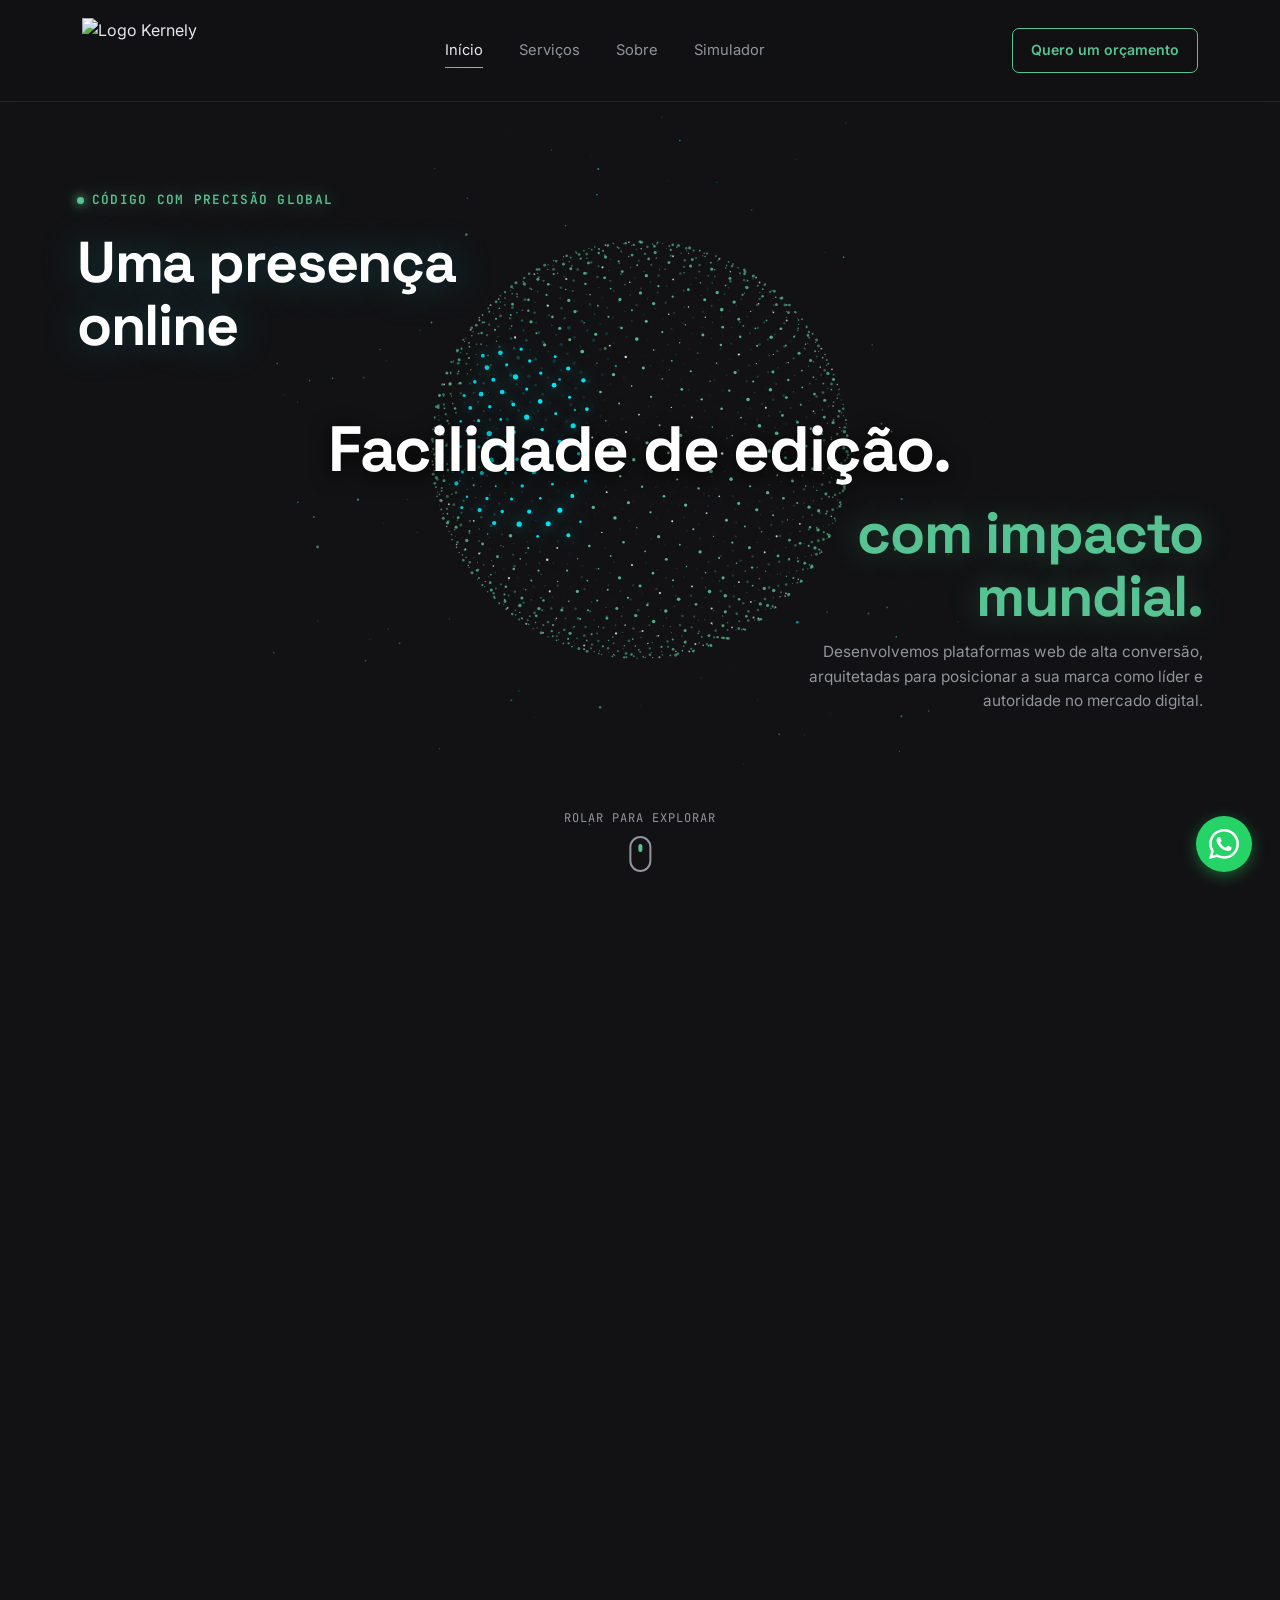
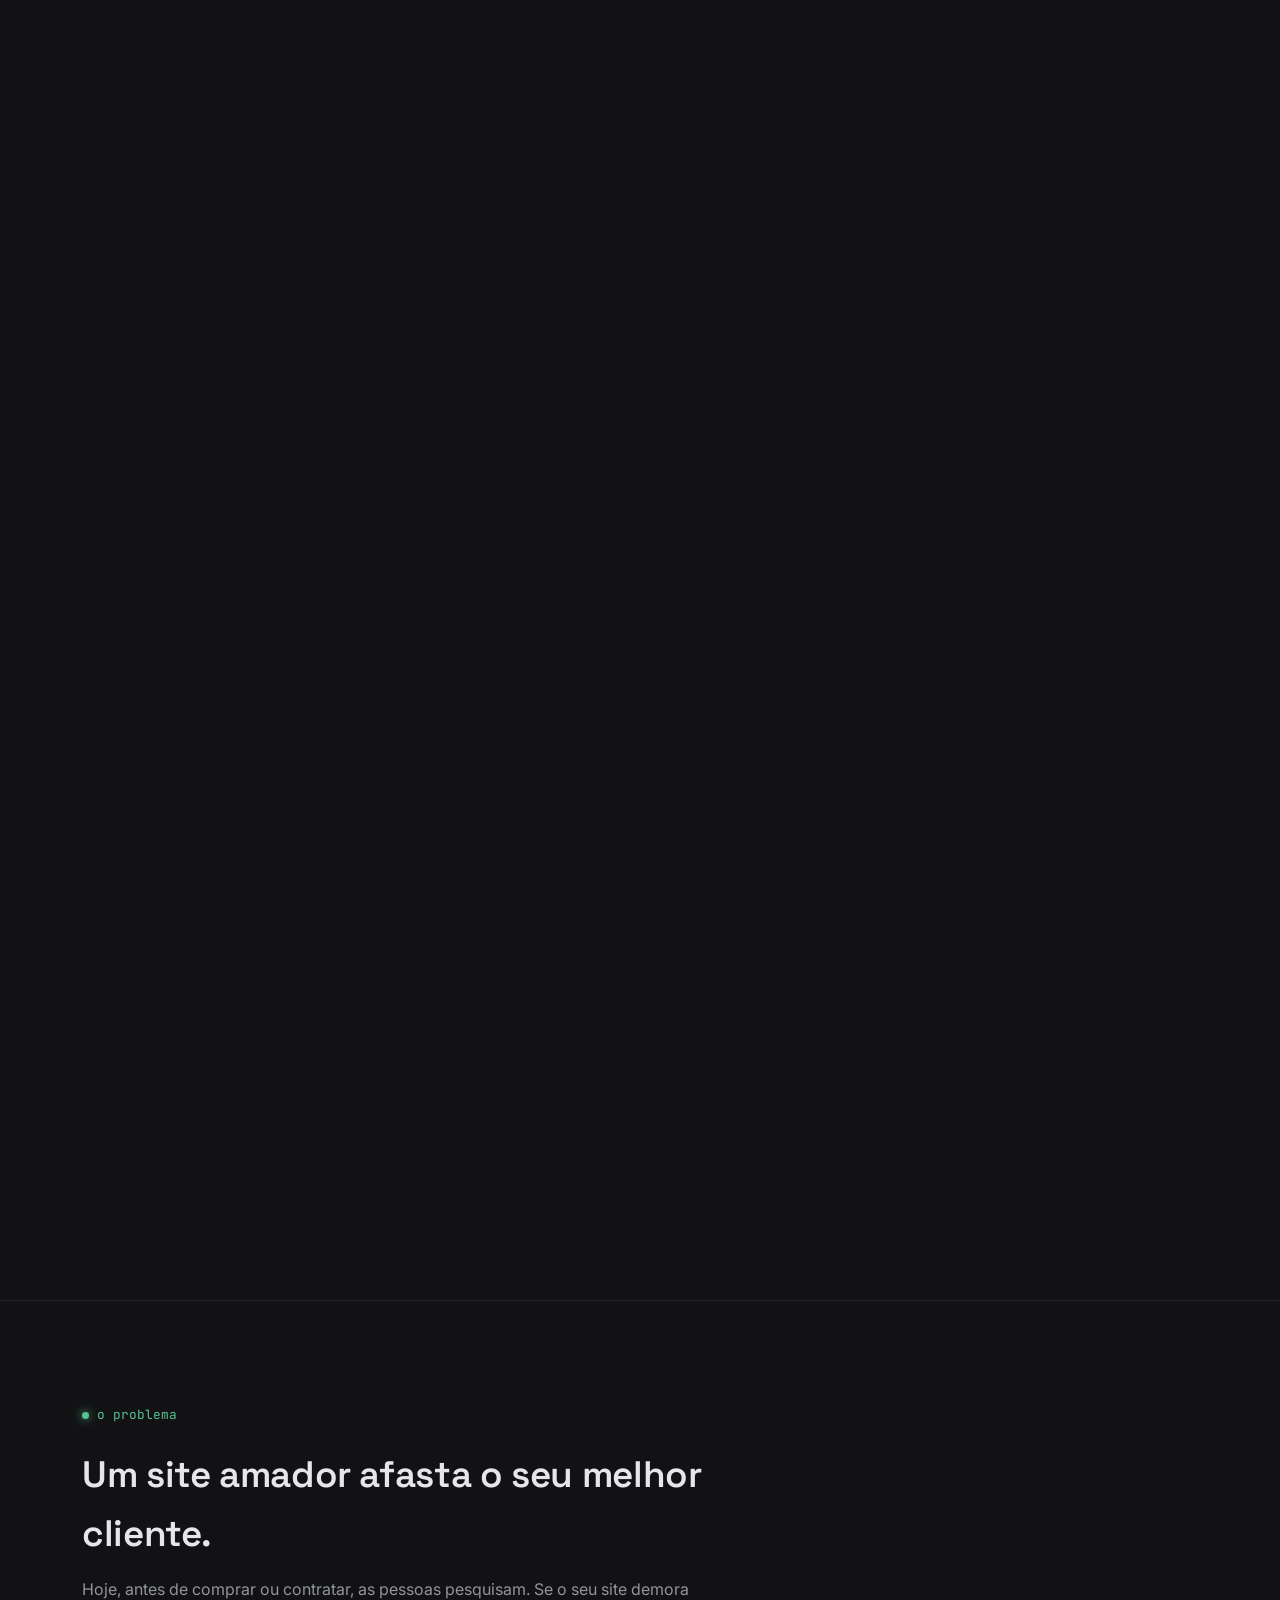
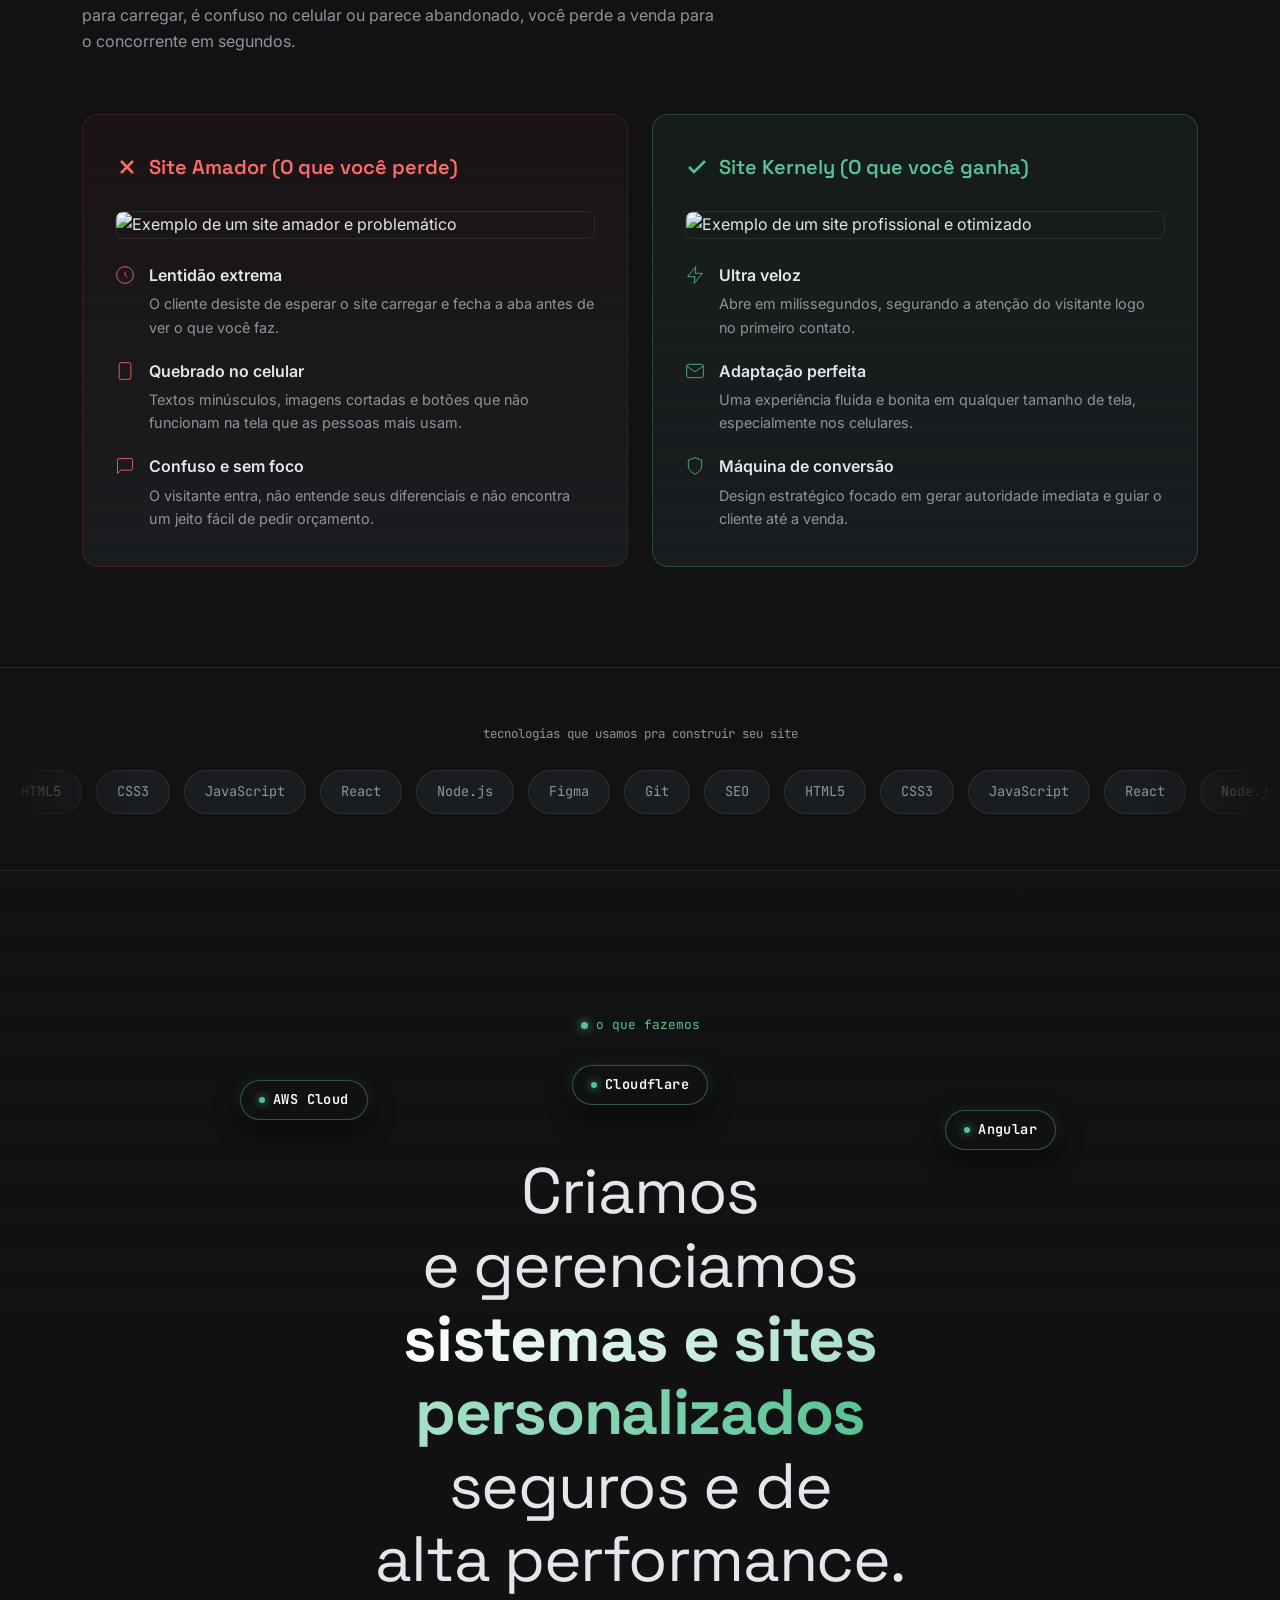
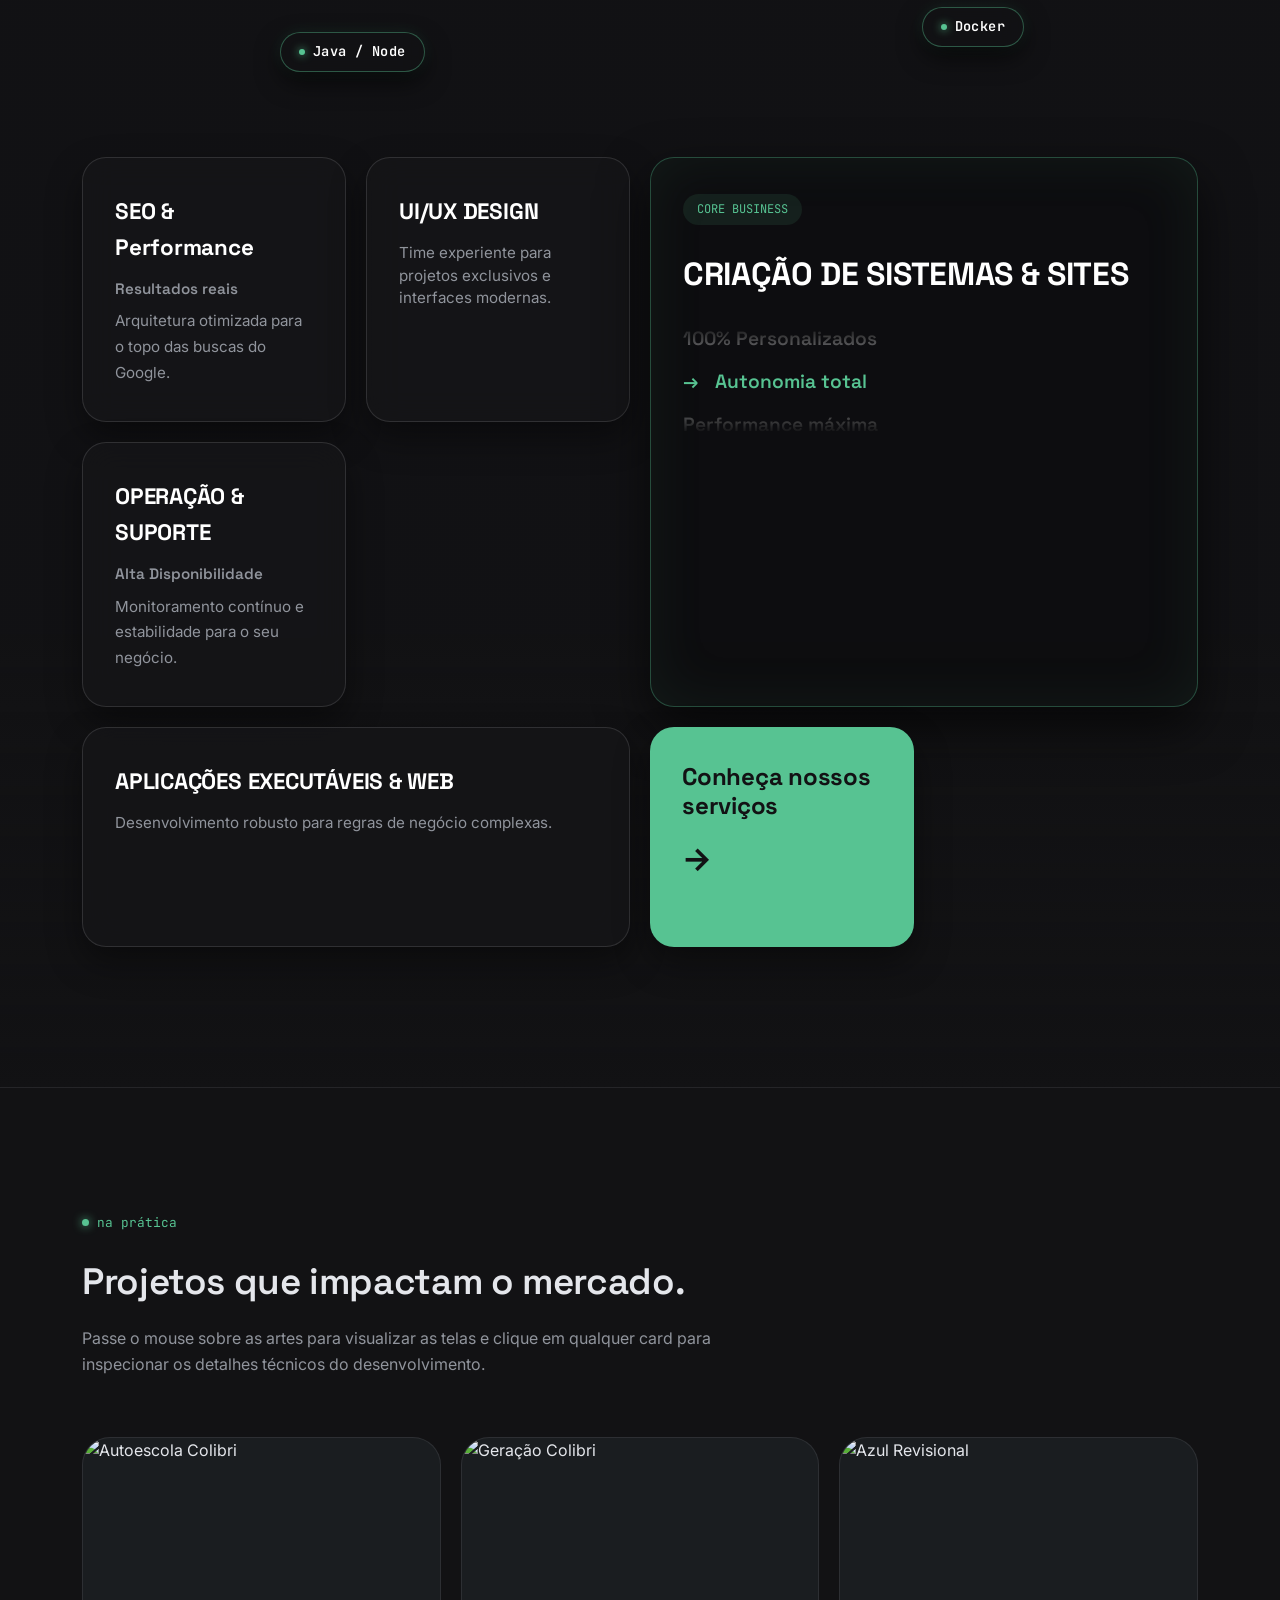
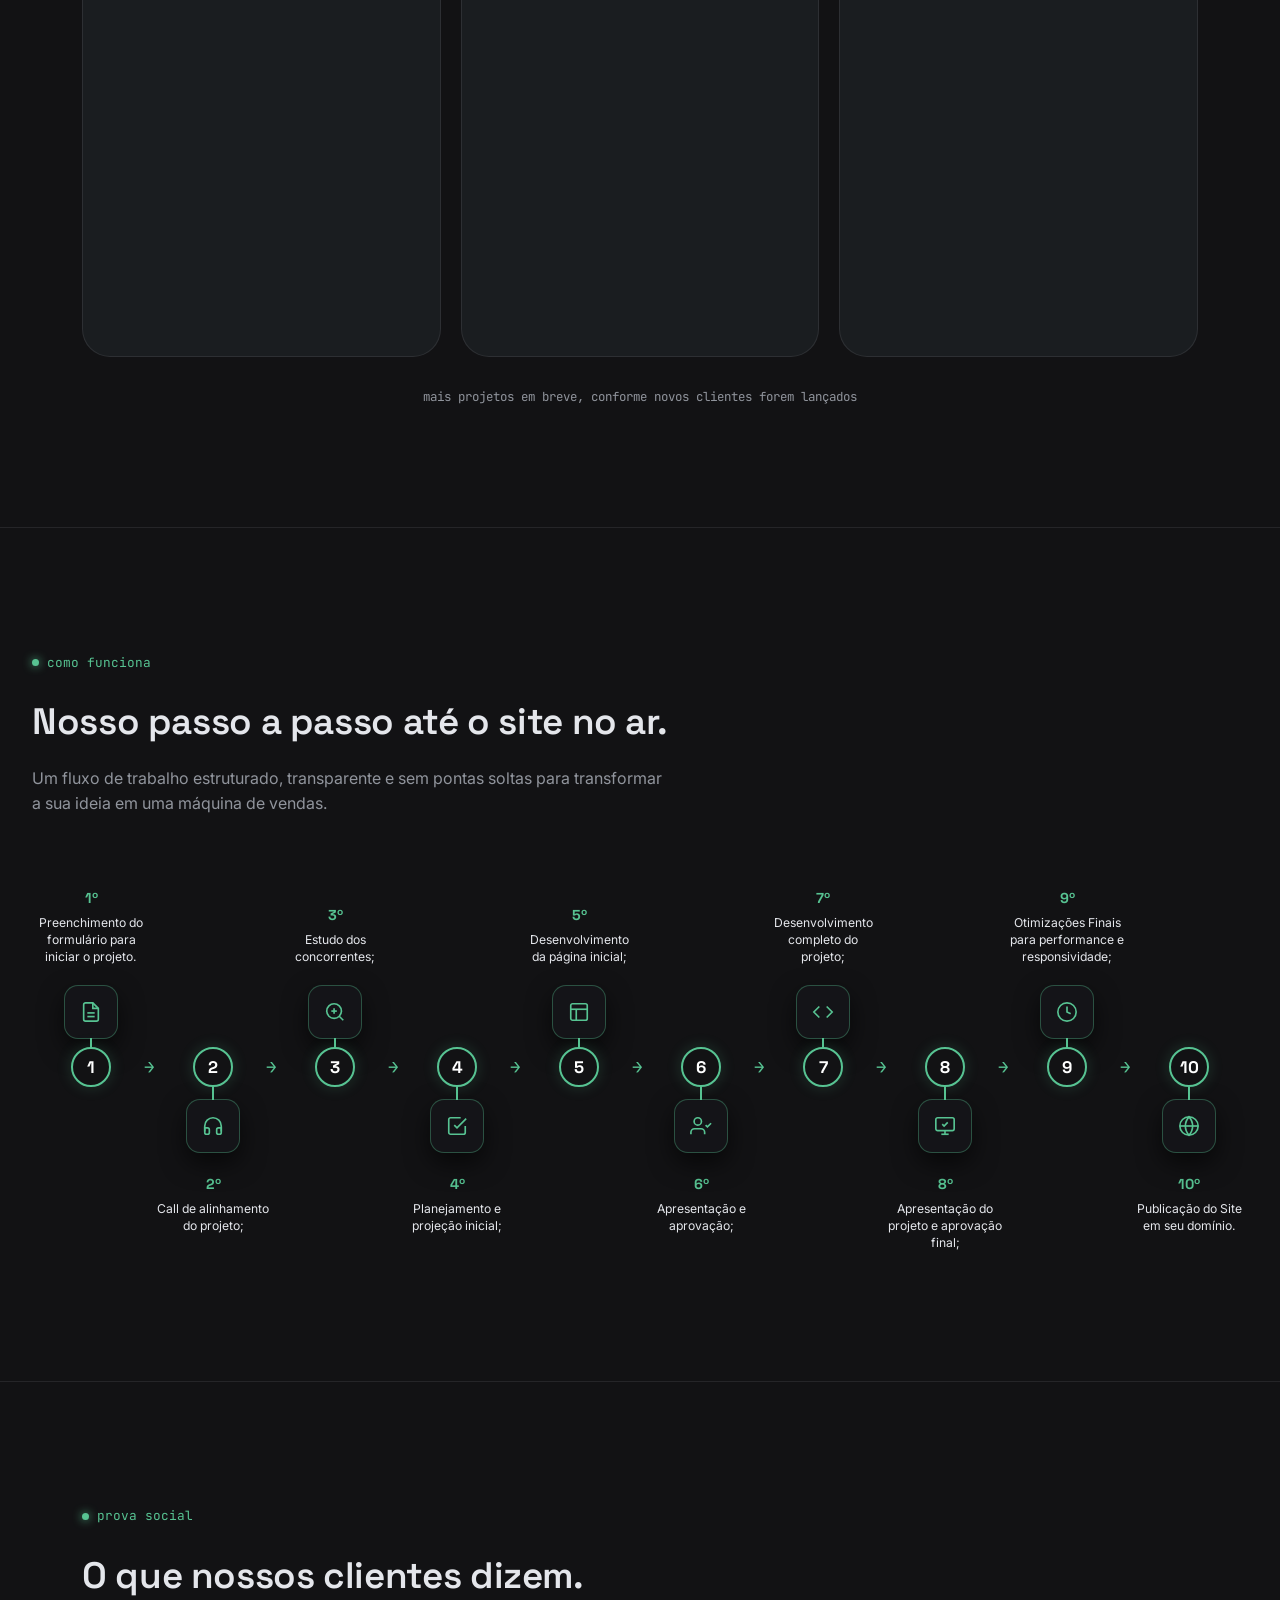
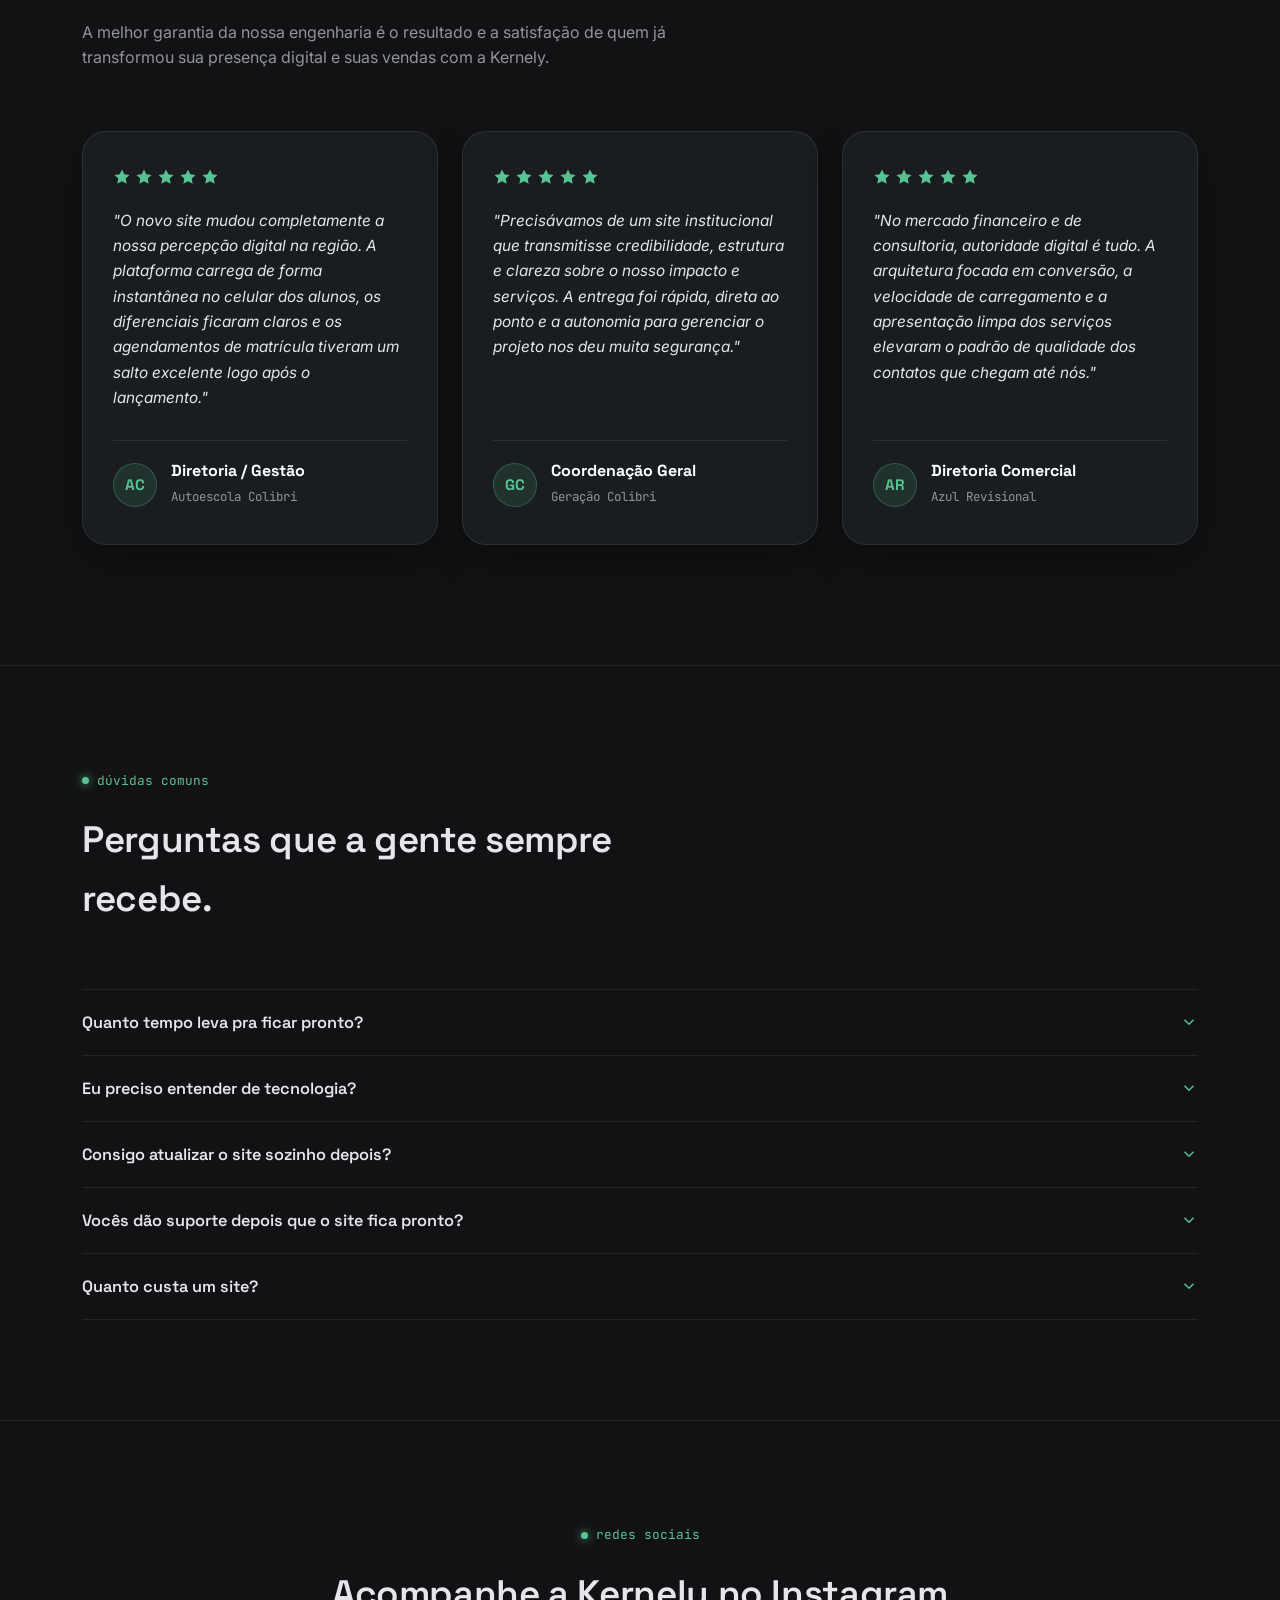
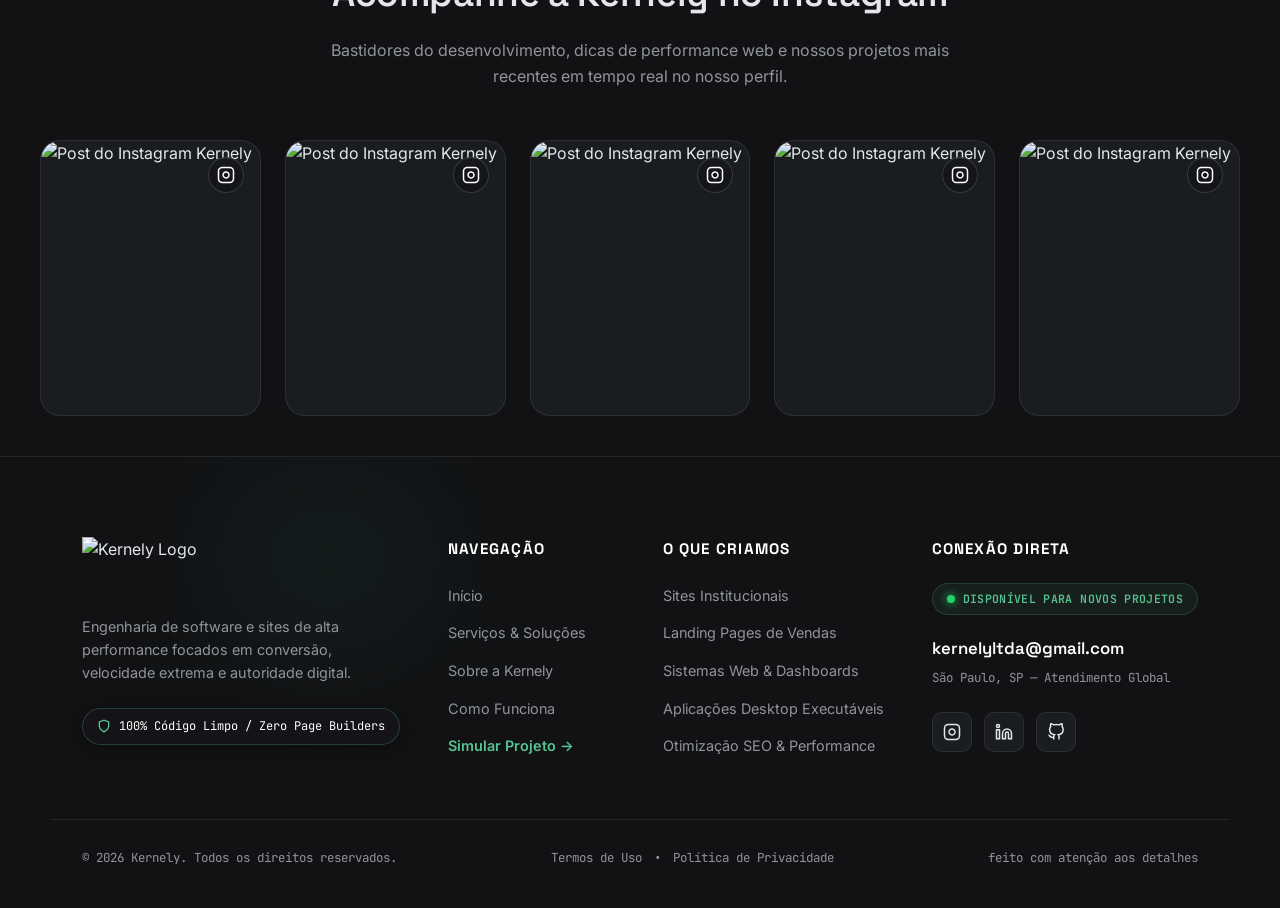
==== index.html @ 86684d57 "Corpo do Site Corpo do site da Kernely" ====
<!DOCTYPE html>
<html lang="pt-BR">
<head>
<meta charset="UTF-8">
<meta name="viewport" content="width=device-width, initial-scale=1.0, viewport-fit=cover">
<title>Kernely — Sites que vendem por você</title>
<meta name="description" content="A Kernely cria sites profissionais para empresas que querem vender mais na internet. Design, desenvolvimento web e suporte contínuo.">
<link rel="preconnect" href="https://fonts.googleapis.com">
<link rel="preconnect" href="https://fonts.gstatic.com" crossorigin>
<link href="https://fonts.googleapis.com/css2?family=Space+Grotesk:wght@400;500;600;700&family=Inter:wght@400;500;600&family=JetBrains+Mono:wght@400;500&display=swap" rel="stylesheet">
<link rel="stylesheet" href="styles.css?v=9">

<!-- Favicons -->
<link rel="icon" type="image/svg+xml" href="imagens/favicon.svg">
<link rel="icon" type="image/x-icon" href="imagens/favicon.ico">
<link rel="apple-touch-icon" href="imagens/apple-touch-icon.png">
<link rel="manifest" href="site.webmanifest">
<meta name="theme-color" content="#121214">

<!-- Open Graph / Twitter -->
<meta property="og:type" content="website">
<meta property="og:site_name" content="Kernely">
<meta property="og:title" content="Kernely — Sites que vendem por você">
<meta property="og:description" content="A Kernely cria sites profissionais para empresas que querem vender mais na internet. Design, desenvolvimento web e suporte contínuo.">
<meta property="og:image" content="https://kernely.com.br/imagens/favicon-512.png">
<meta property="og:url" content="https://kernely.com.br/">
<meta property="og:locale" content="pt_BR">
<meta name="twitter:card" content="summary_large_image">
<meta name="twitter:title" content="Kernely — Sites que vendem por você">
<meta name="twitter:description" content="A Kernely cria sites profissionais para empresas que querem vender mais na internet.">
<meta name="twitter:image" content="https://kernely.com.br/imagens/favicon-512.png">
<link rel="canonical" href="https://kernely.com.br/">

<script type="application/ld+json">
{
  "@context": "https://schema.org",
  "@type": "FAQPage",
  "mainEntity": [
    {
      "@type": "Question",
      "name": "Quanto tempo leva pra ficar pronto?",
      "acceptedAnswer": { "@type": "Answer", "text": "Depende do tamanho do projeto, mas a maioria dos sites institucionais fica pronta em poucas semanas depois da etapa de descoberta." }
    },
    {
      "@type": "Question",
      "name": "Eu preciso entender de tecnologia?",
      "acceptedAnswer": { "@type": "Answer", "text": "Não. Cuidamos de toda a parte técnica e explicamos cada etapa em uma linguagem simples, sem termos complicados." }
    },
    {
      "@type": "Question",
      "name": "Consigo atualizar o site sozinho depois?",
      "acceptedAnswer": { "@type": "Answer", "text": "Sim. Entregamos o site pensado pra você conseguir trocar textos e imagens sem depender da gente pra tudo." }
    },
    {
      "@type": "Question",
      "name": "Vocês dão suporte depois que o site fica pronto?",
      "acceptedAnswer": { "@type": "Answer", "text": "Sim. Oferecemos suporte contínuo pra ajustes, atualizações e qualquer necessidade que surgir depois do lançamento." }
    },
    {
      "@type": "Question",
      "name": "Quanto custa um site?",
      "acceptedAnswer": { "@type": "Answer", "text": "O valor varia de acordo com o que o seu projeto precisa. Conversamos primeiro pra entender o seu negócio e só depois passamos um orçamento sob medida." }
    }
  ]
}
</script>

<!-- DADOS ESTRUTURADOS (SEO & GEO) -->
<script type="application/ld+json">
{
  "@context": "https://schema.org",
  "@type": "ProfessionalService",
  "@id": "https://kernely.com.br/#organization",
  "name": "Kernely",
  "alternateName": "Kernely Engenharia Web",
  "slogan": "Code that matters.",
  "url": "https://kernely.com.br/",
  "logo": "https://kernely.com.br/imagens/logo-kernely.png",
  "image": "https://kernely.com.br/imagens/capa-og.jpg",
  "description": "Engenharia de software focada em alta performance. Desenvolvemos Sistemas Web com painéis hierárquicos, Aplicações Desktop executáveis e Sites Otimizados para conversão.",
  "email": "kernelyltda@gmail.com",
  "areaServed": "BR",
  "address": {
    "@type": "PostalAddress",
    "addressLocality": "São Paulo",
    "addressRegion": "SP",
    "addressCountry": "BR"
  },
  "contactPoint": {
    "@type": "ContactPoint",
    "telephone": "+55-11-99562-0111",
    "email": "kernelyltda@gmail.com",
    "contactType": "Atendimento Comercial",
    "areaServed": "BR",
    "availableLanguage": "Portuguese"
  },
  "makesOffer": [
    {
      "@type": "Offer",
      "itemOffered": {
        "@type": "Service",
        "name": "Desenvolvimento de Sistemas Web e Dashboards"
      }
    },
    {
      "@type": "Offer",
      "itemOffered": {
        "@type": "Service",
        "name": "Desenvolvimento de Aplicações Desktop Executáveis"
      }
    },
    {
      "@type": "Offer",
      "itemOffered": {
        "@type": "Service",
        "name": "Criação de Landing Pages e Sites Institucionais"
      }
    }
  ],
  "knowsAbout": [
    "Desenvolvimento Web",
    "Sites Institucionais",
    "Landing Pages de Alta Conversão",
    "Sistemas Web e Dashboards",
    "Aplicações Desktop Executáveis",
    "SEO",
    "GEO (Generative Engine Optimization)"
  ],
  "sameAs": [
    "https://www.instagram.com/kernely",
    "https://github.com/kernelyltda",
    "https://linkedin.com/company/kernely"
  ]
}
</script>
</head>
<body>

<div class="page-transition" id="page-transition"></div>
<div class="scroll-progress" id="scroll-progress"></div>
<div class="grain"></div>

<header>
  <nav>
    <a class="brand" href="/">
      <img src="imagens/logo-kernely.png" alt="Logo Kernely" class="logo-img">
    </a>
    <div class="nav-links">
      <a href="/" class="active">Início</a>
      <a href="servicos.html">Serviços</a>
      <a href="sobre.html">Sobre</a>
      <a href="simulador.html">Simulador</a>
    </div>
    <a class="nav-cta" href="https://wa.me/5511995620111?text=Ol%C3%A1!%20Gostaria%20de%20solicitar%20um%20or%C3%A7amento%20com%20a%20Kernely." target="_blank" rel="noopener noreferrer">Quero um orçamento</a>
  </nav>
</header>

<!-- BARRA DE NAVEGAÇÃO MOBILE -->
<nav class="mobile-bottom-nav">
  <a href="index.html" class="active">
    <svg viewBox="0 0 24 24"><path d="M3 9l9-7 9 7v11a2 2 0 0 1-2 2H5a2 2 0 0 1-2-2z"/><polyline points="9 22 9 12 15 12 15 22"/></svg>
    <span>Início</span>
  </a>
  <a href="servicos.html">
    <svg viewBox="0 0 24 24"><rect x="3" y="3" width="7" height="7"/><rect x="14" y="3" width="7" height="7"/><rect x="14" y="14" width="7" height="7"/><rect x="3" y="14" width="7" height="7"/></svg>
    <span>Serviços</span>
  </a>
  <a href="sobre.html">
    <svg viewBox="0 0 24 24"><path d="M20 21v-2a4 4 0 0 0-4-4H8a4 4 0 0 0-4 4v2"/><circle cx="12" cy="7" r="4"/></svg>
    <span>Sobre</span>
  </a>
  <a href="simulador.html">
    <svg viewBox="0 0 24 24"><rect x="2" y="3" width="20" height="14" rx="2" ry="2"/><line x1="8" y1="21" x2="16" y2="21"/><line x1="12" y1="17" x2="12" y2="21"/></svg>
    <span>Simulador</span>
  </a>
</nav>

<main>

  <!-- ==========================================================================
       1ª SEÇÃO: HERO ABSTRATA (GLOBO DE PARTÍCULAS 3D + SCROLLYTELLING)
       ========================================================================== -->
  <section class="hero-scrolly-section" id="hero-scrolly">
    <div class="hero-sticky-container">
      
      <!-- O Canvas que renderizará o Globo 3D de Partículas e a Atmosfera -->
      <canvas id="hero-particles-canvas" class="hero-canvas"></canvas>

      <!-- Vídeo Central (Fases 5 a 10: Expansão em Círculo até Fullscreen) -->
      <!-- NOVO CÓDIGO COM WEBP -->
      <div class="hero-video-wrap" id="hero-video-wrap">
        <img class="hero-video" id="hero-video" src="imagens/video_site.webp" alt="Animação de fundo do universo">
      </div>

      <!-- 1. CAMADA DIAGONAL DO GLOBO (Fases 1 a 4 - Some quando o vídeo entra) -->
      <div class="hero-diagonal-overlay" id="hero-diagonal-overlay">
        
        <!-- Topo Esquerdo -->
        <div class="diagonal-top-left">
          <span class="eyebrow hero-eyebrow">código com precisão global</span>
          <h1 class="diagonal-title">Uma presença online</h1>
        </div>

        <!-- Fundo Direito (com subtítulo) -->
        <div class="diagonal-bottom-right">
          <h2 class="diagonal-subtitle-main">com impacto mundial.</h2>
          <p class="diagonal-subtext">Desenvolvemos plataformas web de alta conversão, arquitetadas para posicionar a sua marca como líder e autoridade no mercado digital.</p>
        </div>

      </div>

      <!-- 2. CAMADA CENTRAL DO VÍDEO (Fases 5 a 10 - Aparece junto com o vídeo) -->
      <div class="hero-text-overlay" id="hero-text-overlay" style="opacity: 0;">
        <h2 class="hero-dynamic-title" id="hero-dynamic-title">Facilidade de edição</h2>
      </div>

      <!-- Indicador de Scroll -->
      <div class="hero-scroll-hint" id="hero-scroll-hint">
        <span>rolar para explorar</span>
        <div class="mouse-icon"><div class="wheel"></div></div>
      </div>

    </div>
  </section>

  <!-- O IMPACTO DO DESIGN (ANTES E DEPOIS) -->
  <section>
    <div class="wrap">
      <div class="section-head reveal">
        <span class="eyebrow">o problema</span>
        <h2>Um site amador afasta o seu melhor cliente.</h2>
        <p>Hoje, antes de comprar ou contratar, as pessoas pesquisam. Se o seu site demora para carregar, é confuso no celular ou parece abandonado, você perde a venda para o concorrente em segundos.</p>
      </div>

      <div class="comparison-grid reveal">
        
        <div class="comp-card bad">
          <div class="comp-title">
            <svg viewBox="0 0 24 24" fill="none" stroke="currentColor"><path d="M18 6L6 18M6 6l12 12"/></svg>
            Site Amador (O que você perde)
          </div>
          <img loading="lazy" src="imagens/erro.png" alt="Exemplo de um site amador e problemático" class="comp-image">
          <div class="comp-item">
            <div class="comp-item-icon"><svg viewBox="0 0 24 24" fill="none" stroke="currentColor"><circle cx="12" cy="12" r="10"/><path d="M12 8v4l3 3"/></svg></div>
            <div class="comp-item-text">
              <h4>Lentidão extrema</h4>
              <p>O cliente desiste de esperar o site carregar e fecha a aba antes de ver o que você faz.</p>
            </div>
          </div>
          <div class="comp-item">
            <div class="comp-item-icon"><svg viewBox="0 0 24 24" fill="none" stroke="currentColor"><rect x="5" y="2" width="14" height="20" rx="2" ry="2"/><path d="M12 18h.01"/></svg></div>
            <div class="comp-item-text">
              <h4>Quebrado no celular</h4>
              <p>Textos minúsculos, imagens cortadas e botões que não funcionam na tela que as pessoas mais usam.</p>
            </div>
          </div>
          <div class="comp-item">
            <div class="comp-item-icon"><svg viewBox="0 0 24 24" fill="none" stroke="currentColor"><path d="M21 15a2 2 0 0 1-2 2H7l-4 4V5a2 2 0 0 1 2-2h14a2 2 0 0 1 2 2z"/></svg></div>
            <div class="comp-item-text">
              <h4>Confuso e sem foco</h4>
              <p>O visitante entra, não entende seus diferenciais e não encontra um jeito fácil de pedir orçamento.</p>
            </div>
          </div>
        </div>

        <div class="comp-card good">
          <div class="comp-title">
            <svg viewBox="0 0 24 24" fill="none" stroke="currentColor"><path d="M20 6L9 17l-5-5"/></svg>
            Site Kernely (O que você ganha)
          </div>
          <img loading="lazy" src="imagens/solução.png" alt="Exemplo de um site profissional e otimizado" class="comp-image">
          <div class="comp-item">
            <div class="comp-item-icon"><svg viewBox="0 0 24 24" fill="none" stroke="currentColor"><path d="M13 2L3 14h9l-1 8 10-12h-9l1-8z"/></svg></div>
            <div class="comp-item-text">
              <h4>Ultra veloz</h4>
              <p>Abre em milissegundos, segurando a atenção do visitante logo no primeiro contato.</p>
            </div>
          </div>
          <div class="comp-item">
            <div class="comp-item-icon"><svg viewBox="0 0 24 24" fill="none" stroke="currentColor"><path d="M4 4h16c1.1 0 2 .9 2 2v12c0 1.1-.9 2-2 2H4c-1.1 0-2-.9-2-2V6c0-1.1.9-2 2-2z"/><path d="M22 6l-10 7L2 6"/></svg></div>
            <div class="comp-item-text">
              <h4>Adaptação perfeita</h4>
              <p>Uma experiência fluida e bonita em qualquer tamanho de tela, especialmente nos celulares.</p>
            </div>
          </div>
          <div class="comp-item">
            <div class="comp-item-icon"><svg viewBox="0 0 24 24" fill="none" stroke="currentColor"><path d="M12 22s8-4 8-10V5l-8-3-8 3v7c0 6 8 10 8 10z"/></svg></div>
            <div class="comp-item-text">
              <h4>Máquina de conversão</h4>
              <p>Design estratégico focado em gerar autoridade imediata e guiar o cliente até a venda.</p>
            </div>
          </div>
        </div>

      </div>
    </div>
  </section>

  <!-- MARQUEE -->
  <section style="padding:56px 0;">
    <div class="wrap reveal">
      <p style="text-align:center;color:var(--muted);font-family:var(--mono);font-size:.78rem;margin-bottom:26px;">tecnologias que usamos pra construir seu site</p>
    </div>
    <div class="marquee-wrap">
      <div class="marquee-track">
        <span class="marquee-pill">HTML5</span><span class="marquee-pill">CSS3</span><span class="marquee-pill">JavaScript</span><span class="marquee-pill">React</span><span class="marquee-pill">Node.js</span><span class="marquee-pill">Figma</span><span class="marquee-pill">Git</span><span class="marquee-pill">SEO</span>
        <span class="marquee-pill">HTML5</span><span class="marquee-pill">CSS3</span><span class="marquee-pill">JavaScript</span><span class="marquee-pill">React</span><span class="marquee-pill">Node.js</span><span class="marquee-pill">Figma</span><span class="marquee-pill">Git</span><span class="marquee-pill">SEO</span>
        <span class="marquee-pill">HTML5</span><span class="marquee-pill">CSS3</span><span class="marquee-pill">JavaScript</span><span class="marquee-pill">React</span><span class="marquee-pill">Node.js</span><span class="marquee-pill">Figma</span><span class="marquee-pill">Git</span><span class="marquee-pill">SEO</span>
      </div>
    </div>
  </section>

  <!-- NOVA SEÇÃO DE SERVIÇOS (MANIFESTO & BENTO GRID) -->
  <section class="k-services-showcase">
    <div class="wrap">
      
      <!-- PARTE 1: MANIFESTO COM TECNOLOGIAS FLUTUANTES -->
      <div class="services-manifesto reveal">
        <span class="eyebrow">o que fazemos</span>
        <div class="manifesto-center">
          <!-- Logos de Tecnologias Flutuando ao redor -->
          <span class="tech-badge tech-tl">AWS Cloud</span>
          <span class="tech-badge tech-tc">Cloudflare</span>
          <span class="tech-badge tech-tr">Angular</span>
          <span class="tech-badge tech-bl">Java / Node</span>
          <span class="tech-badge tech-br">Docker</span>
          
          <h2 class="manifesto-title">
            Criamos <br>
            e gerenciamos <br>
            <strong class="highlight-text">sistemas e sites personalizados</strong> <br>
            seguros e de <br>
            alta performance.
          </h2>
        </div>
      </div>

      <!-- PARTE 2: O BENTO GRID (CATÁLOGO DE SERVIÇOS EM CARDS) -->
      <div class="bento-grid reveal d1">
        
        <!-- Card 1: SEO & Performance -->
        <div class="bento-card card-seo">
          <div class="bento-content">
            <h3>SEO & Performance</h3>
            <p class="bento-highlight">Resultados reais</p>
            <span class="bento-desc">Arquitetura otimizada para o topo das buscas do Google.</span>
          </div>
        </div>

        <!-- Card 2: UI/UX Design -->
        <div class="bento-card card-design">
          <div class="bento-content">
            <h3>UI/UX DESIGN</h3>
            <p>Time experiente para projetos exclusivos e interfaces modernas.</p>
          </div>
        </div>

        <!-- Card 3: Criação de Sistemas & Sites (Card Principal Destaque) -->
        <div class="bento-card card-main-dev">
          <div class="bento-content">
            <span class="bento-tag">CORE BUSINESS</span>
            <h3>CRIAÇÃO DE SISTEMAS & SITES</h3>
            <ul class="bento-list">
              <li class="muted">Performance máxima</li>
              <li class="active">→ 100% Personalizados</li>
              <li class="muted">Autonomia total</li>
            </ul>
          </div>
        </div>

        <!-- Card 4: Operação e Suporte -->
        <div class="bento-card card-ops">
          <div class="bento-content">
            <h3>OPERAÇÃO & SUPORTE</h3>
            <p class="bento-highlight">Alta Disponibilidade</p>
            <span class="bento-desc">Monitoramento contínuo e estabilidade para o seu negócio.</span>
          </div>
        </div>

        <!-- Card 5: Soluções Sob Medida -->
        <div class="bento-card card-custom">
          <div class="bento-content">
            <h3>APLICAÇÕES EXECUTÁVEIS & WEB</h3>
            <p>Desenvolvimento robusto para regras de negócio complexas.</p>
          </div>
        </div>

        <!-- Card 6: CTA (Botão de Ação Destacado) -->
        <a href="servicos.html" class="bento-card card-cta">
          <div class="bento-content">
            <h3>Conheça nossos serviços</h3>
            <span class="cta-arrow">→</span>
          </div>
        </a>

      </div>

    </div>
  </section>

  <!-- ==========================================================================
       SEÇÃO DE CARDS INTERATIVOS (EFEITO EXPANSIVO + MODAL)
       ========================================================================== -->
  <section class="k-interactive-portfolio">
    <div class="wrap">
      
      <div class="section-head reveal">
        <span class="eyebrow">na prática</span>
        <h2>Projetos que impactam o mercado.</h2>
        <p>Passe o mouse sobre as artes para visualizar as telas e clique em qualquer card para inspecionar os detalhes técnicos do desenvolvimento.</p>
      </div>

      <!-- GRID DE CARDS EXPANSIVOS -->
      <div class="portfolio-cards-container reveal d1">
        
        <!-- CARD 1 -->
        <div class="p-card" onclick="openPortfolioModal(0)">
          <!-- Camada 1: Estado Inicial -->
          <div class="p-card-base">
            <img src="imagens/capa-colibri.svg" alt="Autoescola Colibri" class="p-bg-img">
          </div>

          <!-- Camada 2: Estado ao Passar o Mouse -->
          <div class="p-card-hover">
            <img src="imagens/colibri-autoescola.png" alt="Preview Colibri" class="p-hover-img">
            <div class="p-hover-overlay"></div>
            <div class="p-plus-btn"><span>+</span></div>
          </div>
        </div>

        <!-- CARD 2 -->
        <div class="p-card" onclick="openPortfolioModal(1)">
          <div class="p-card-base">
            <img src="imagens/capa-geracao-colibri.svg" alt="Geração Colibri" class="p-bg-img">
          </div>
          <div class="p-card-hover">
            <img src="imagens/geração-colibri.png" alt="Preview Geração Colibri" class="p-hover-img">
            <div class="p-hover-overlay"></div>
            <div class="p-plus-btn"><span>+</span></div>
          </div>
        </div>

        <!-- CARD 3 -->
        <div class="p-card" onclick="openPortfolioModal(2)">
          <div class="p-card-base">
            <img src="imagens/capa-azul-revisional.svg" alt="Azul Revisional" class="p-bg-img">
          </div>
          <div class="p-card-hover">
            <img src="imagens/azul-revisional.png" alt="Preview Azul Revisional" class="p-hover-img">
            <div class="p-hover-overlay"></div>
            <div class="p-plus-btn"><span>+</span></div>
          </div>
        </div>

      </div>

      <!-- 💡 NOVO: CONTROLES DE NAVEGAÇÃO MOBILE (ESTILO 2ª IMAGEM) -->
      <div class="mobile-portfolio-controls" id="mobile-controls">
        <button class="m-nav-btn prev-btn" onclick="prevMobileCard()" aria-label="Card anterior">
          <svg viewBox="0 0 24 24" fill="none" stroke="currentColor" stroke-width="2.5"><path d="M15 18l-6-6 6-6"/></svg>
        </button>
        <button class="m-nav-btn next-btn" onclick="nextMobileCard()" aria-label="Próximo card">
          <svg viewBox="0 0 24 24" fill="none" stroke="currentColor" stroke-width="2.5"><path d="M9 18l6-6-6-6"/></svg>
        </button>
      </div>

      <p style="text-align:center;color:var(--muted);font-family:var(--mono);font-size:.78rem;margin-top:30px;">mais projetos em breve, conforme novos clientes forem lançados</p>
    </div>
  </section>

  <!-- ==========================================================================
     TIMELINE PASSO A PASSO (FIEL À IMAGEM DE REFERÊNCIA DESKTOP & MOBILE)
     ========================================================================== -->
<section class="k-timeline-section" id="processo">
  <div class="wrap k-timeline-wrap">
    
    <div class="section-head reveal">
      <span class="eyebrow">como funciona</span>
      <h2>Nosso passo a passo até o site no ar.</h2>
      <p>Um fluxo de trabalho estruturado, transparente e sem pontas soltas para transformar a sua ideia em uma máquina de vendas.</p>
    </div>

    <!-- LINHA DO TEMPO EM 10 ETAPAS -->
    <div class="k-timeline-grid reveal d1">
      
      <!-- 1º PASSO (Ímpar: Topo) -->
      <div class="k-t-item odd">
        <div class="k-t-info">
          <span class="k-t-label">1º</span>
          <p class="k-t-desc">Preenchimento do formulário para iniciar o projeto.</p>
        </div>
        <div class="k-t-icon"><svg viewBox="0 0 24 24" fill="none" stroke="currentColor"><path d="M14 2H6a2 2 0 0 0-2 2v16a2 2 0 0 0 2 2h12a2 2 0 0 0 2-2V8z"/><polyline points="14 2 14 8 20 8"/><line x1="16" y1="13" x2="8" y2="13"/><line x1="16" y1="17" x2="8" y2="17"/></svg></div>
        <div class="k-t-node"><span>1</span></div>
      </div>

      <!-- 2º PASSO (Par: Fundo) -->
      <div class="k-t-item even">
        <div class="k-t-node"><span>2</span></div>
        <div class="k-t-icon"><svg viewBox="0 0 24 24" fill="none" stroke="currentColor"><path d="M3 18v-6a9 9 0 0 1 18 0v6"/><path d="M21 19a2 2 0 0 1-2 2h-1a2 2 0 0 1-2-2v-3a2 2 0 0 1 2-2h3zM3 19a2 2 0 0 0 2 2h1a2 2 0 0 0 2-2v-3a2 2 0 0 0-2-2H3z"/></svg></div>
        <div class="k-t-info">
          <span class="k-t-label">2º</span>
          <p class="k-t-desc">Call de alinhamento do projeto;</p>
        </div>
      </div>

      <!-- 3º PASSO (Ímpar: Topo) -->
      <div class="k-t-item odd">
        <div class="k-t-info">
          <span class="k-t-label">3º</span>
          <p class="k-t-desc">Estudo dos concorrentes;</p>
        </div>
        <div class="k-t-icon"><svg viewBox="0 0 24 24" fill="none" stroke="currentColor"><circle cx="11" cy="11" r="8"/><line x1="21" y1="21" x2="16.65" y2="16.65"/><line x1="11" y1="8" x2="11" y2="14"/><line x1="8" y1="11" x2="14" y2="11"/></svg></div>
        <div class="k-t-node"><span>3</span></div>
      </div>

      <!-- 4º PASSO (Par: Fundo) -->
      <div class="k-t-item even">
        <div class="k-t-node"><span>4</span></div>
        <div class="k-t-icon"><svg viewBox="0 0 24 24" fill="none" stroke="currentColor"><path d="M9 11l3 3L22 4"/><path d="M21 12v7a2 2 0 0 1-2 2H5a2 2 0 0 1-2-2V5a2 2 0 0 1 2-2h11"/></svg></div>
        <div class="k-t-info">
          <span class="k-t-label">4º</span>
          <p class="k-t-desc">Planejamento e projeção inicial;</p>
        </div>
      </div>

      <!-- 5º PASSO (Ímpar: Topo) -->
      <div class="k-t-item odd">
        <div class="k-t-info">
          <span class="k-t-label">5º</span>
          <p class="k-t-desc">Desenvolvimento da página inicial;</p>
        </div>
        <div class="k-t-icon"><svg viewBox="0 0 24 24" fill="none" stroke="currentColor"><rect x="3" y="3" width="18" height="18" rx="2" ry="2"/><line x1="3" y1="9" x2="21" y2="9"/><line x1="9" y1="21" x2="9" y2="9"/></svg></div>
        <div class="k-t-node"><span>5</span></div>
      </div>

      <!-- 6º PASSO (Par: Fundo) -->
      <div class="k-t-item even">
        <div class="k-t-node"><span>6</span></div>
        <div class="k-t-icon"><svg viewBox="0 0 24 24" fill="none" stroke="currentColor"><path d="M16 21v-2a4 4 0 0 0-4-4H5a4 4 0 0 0-4 4v2"/><circle cx="8.5" cy="7" r="4"/><polyline points="17 11 19 13 23 9"/></svg></div>
        <div class="k-t-info">
          <span class="k-t-label">6º</span>
          <p class="k-t-desc">Apresentação e aprovação;</p>
        </div>
      </div>

      <!-- 7º PASSO (Ímpar: Topo) -->
      <div class="k-t-item odd">
        <div class="k-t-info">
          <span class="k-t-label">7º</span>
          <p class="k-t-desc">Desenvolvimento completo do projeto;</p>
        </div>
        <div class="k-t-icon"><svg viewBox="0 0 24 24" fill="none" stroke="currentColor"><polyline points="16 18 22 12 16 6"/><polyline points="8 6 2 12 8 18"/></svg></div>
        <div class="k-t-node"><span>7</span></div>
      </div>

      <!-- 8º PASSO (Par: Fundo) -->
      <div class="k-t-item even">
        <div class="k-t-node"><span>8</span></div>
        <div class="k-t-icon"><svg viewBox="0 0 24 24" fill="none" stroke="currentColor"><rect x="2" y="3" width="20" height="14" rx="2" ry="2"/><line x1="8" y1="21" x2="16" y2="21"/><line x1="12" y1="17" x2="12" y2="21"/><polyline points="9 10 11 12 15 8"/></svg></div>
        <div class="k-t-info">
          <span class="k-t-label">8º</span>
          <p class="k-t-desc">Apresentação do projeto e aprovação final;</p>
        </div>
      </div>

      <!-- 9º PASSO (Ímpar: Topo) -->
      <div class="k-t-item odd">
        <div class="k-t-info">
          <span class="k-t-label">9º</span>
          <p class="k-t-desc">Otimizações Finais para performance e responsividade;</p>
        </div>
        <div class="k-t-icon"><svg viewBox="0 0 24 24" fill="none" stroke="currentColor"><circle cx="12" cy="12" r="10"/><polyline points="12 6 12 12 16 14"/></svg></div>
        <div class="k-t-node"><span>9</span></div>
      </div>

      <!-- 10º PASSO (Par: Fundo) -->
      <div class="k-t-item even">
        <div class="k-t-node"><span>10</span></div>
        <div class="k-t-icon"><svg viewBox="0 0 24 24" fill="none" stroke="currentColor"><circle cx="12" cy="12" r="10"/><line x1="2" y1="12" x2="22" y2="12"/><path d="M12 2a15.3 15.3 0 0 1 4 10 15.3 15.3 0 0 1-4 10 15.3 15.3 0 0 1-4-10 15.3 15.3 0 0 1 4-10z"/></svg></div>
        <div class="k-t-info">
          <span class="k-t-label">10º</span>
          <p class="k-t-desc">Publicação do Site em seu domínio.</p>
        </div>
      </div>

    </div>

  </div>
</section>

  <!-- ==========================================================================
     SEÇÃO DE AVALIAÇÕES / DEPOIMENTOS DOS CLIENTES (PROVA SOCIAL)
     ========================================================================== -->
<section class="k-testimonials-section">
  <div class="wrap">
    
    <div class="section-head reveal">
      <span class="eyebrow">prova social</span>
      <h2>O que nossos clientes dizem.</h2>
      <p>A melhor garantia da nossa engenharia é o resultado e a satisfação de quem já transformou sua presença digital e suas vendas com a Kernely.</p>
    </div>

    <!-- GRID DE 3 DEPOIMENTOS -->
    <div class="testimonials-grid reveal d1">
      
      <!-- DEPOIMENTO 1: AUTOESCOLA COLIBRI -->
      <div class="testimonial-card">
        <div class="t-stars">
          <svg viewBox="0 0 24 24"><path d="M12 2l3.09 6.26L22 9.27l-5 4.87 1.18 6.88L12 17.77l-6.18 3.25L7 14.14 2 9.27l6.91-1.01L12 2z"/></svg>
          <svg viewBox="0 0 24 24"><path d="M12 2l3.09 6.26L22 9.27l-5 4.87 1.18 6.88L12 17.77l-6.18 3.25L7 14.14 2 9.27l6.91-1.01L12 2z"/></svg>
          <svg viewBox="0 0 24 24"><path d="M12 2l3.09 6.26L22 9.27l-5 4.87 1.18 6.88L12 17.77l-6.18 3.25L7 14.14 2 9.27l6.91-1.01L12 2z"/></svg>
          <svg viewBox="0 0 24 24"><path d="M12 2l3.09 6.26L22 9.27l-5 4.87 1.18 6.88L12 17.77l-6.18 3.25L7 14.14 2 9.27l6.91-1.01L12 2z"/></svg>
          <svg viewBox="0 0 24 24"><path d="M12 2l3.09 6.26L22 9.27l-5 4.87 1.18 6.88L12 17.77l-6.18 3.25L7 14.14 2 9.27l6.91-1.01L12 2z"/></svg>
        </div>
        <!-- 💡 COLE O TEXTO DE AVALIAÇÃO DA AUTOESCOLA COLIBRI AQUI: -->
        <p class="t-quote">"O novo site mudou completamente a nossa percepção digital na região. A plataforma carrega de forma instantânea no celular dos alunos, os diferenciais ficaram claros e os agendamentos de matrícula tiveram um salto excelente logo após o lançamento."</p>
        <div class="t-author">
          <div class="t-avatar">AC</div>
          <div class="t-info">
            <h4>Diretoria / Gestão</h4>
            <span>Autoescola Colibri</span>
          </div>
        </div>
      </div>

      <!-- DEPOIMENTO 2: GERAÇÃO COLIBRI -->
      <div class="testimonial-card">
        <div class="t-stars">
          <svg viewBox="0 0 24 24"><path d="M12 2l3.09 6.26L22 9.27l-5 4.87 1.18 6.88L12 17.77l-6.18 3.25L7 14.14 2 9.27l6.91-1.01L12 2z"/></svg>
          <svg viewBox="0 0 24 24"><path d="M12 2l3.09 6.26L22 9.27l-5 4.87 1.18 6.88L12 17.77l-6.18 3.25L7 14.14 2 9.27l6.91-1.01L12 2z"/></svg>
          <svg viewBox="0 0 24 24"><path d="M12 2l3.09 6.26L22 9.27l-5 4.87 1.18 6.88L12 17.77l-6.18 3.25L7 14.14 2 9.27l6.91-1.01L12 2z"/></svg>
          <svg viewBox="0 0 24 24"><path d="M12 2l3.09 6.26L22 9.27l-5 4.87 1.18 6.88L12 17.77l-6.18 3.25L7 14.14 2 9.27l6.91-1.01L12 2z"/></svg>
          <svg viewBox="0 0 24 24"><path d="M12 2l3.09 6.26L22 9.27l-5 4.87 1.18 6.88L12 17.77l-6.18 3.25L7 14.14 2 9.27l6.91-1.01L12 2z"/></svg>
        </div>
        <!-- 💡 COLE O TEXTO DE AVALIAÇÃO DA GERAÇÃO COLIBRI AQUI: -->
        <p class="t-quote">"Precisávamos de um site institucional que transmitisse credibilidade, estrutura e clareza sobre o nosso impacto e serviços. A entrega foi rápida, direta ao ponto e a autonomia para gerenciar o projeto nos deu muita segurança."</p>
        <div class="t-author">
          <div class="t-avatar">GC</div>
          <div class="t-info">
            <h4>Coordenação Geral</h4>
            <span>Geração Colibri</span>
          </div>
        </div>
      </div>

      <!-- DEPOIMENTO 3: AZUL REVISIONAL -->
      <div class="testimonial-card">
        <div class="t-stars">
          <svg viewBox="0 0 24 24"><path d="M12 2l3.09 6.26L22 9.27l-5 4.87 1.18 6.88L12 17.77l-6.18 3.25L7 14.14 2 9.27l6.91-1.01L12 2z"/></svg>
          <svg viewBox="0 0 24 24"><path d="M12 2l3.09 6.26L22 9.27l-5 4.87 1.18 6.88L12 17.77l-6.18 3.25L7 14.14 2 9.27l6.91-1.01L12 2z"/></svg>
          <svg viewBox="0 0 24 24"><path d="M12 2l3.09 6.26L22 9.27l-5 4.87 1.18 6.88L12 17.77l-6.18 3.25L7 14.14 2 9.27l6.91-1.01L12 2z"/></svg>
          <svg viewBox="0 0 24 24"><path d="M12 2l3.09 6.26L22 9.27l-5 4.87 1.18 6.88L12 17.77l-6.18 3.25L7 14.14 2 9.27l6.91-1.01L12 2z"/></svg>
          <svg viewBox="0 0 24 24"><path d="M12 2l3.09 6.26L22 9.27l-5 4.87 1.18 6.88L12 17.77l-6.18 3.25L7 14.14 2 9.27l6.91-1.01L12 2z"/></svg>
        </div>
        <!-- 💡 COLE O TEXTO DE AVALIAÇÃO DA AZUL REVISIONAL AQUI: -->
        <p class="t-quote">"No mercado financeiro e de consultoria, autoridade digital é tudo. A arquitetura focada em conversão, a velocidade de carregamento e a apresentação limpa dos serviços elevaram o padrão de qualidade dos contatos que chegam até nós."</p>
        <div class="t-author">
          <div class="t-avatar">AR</div>
          <div class="t-info">
            <h4>Diretoria Comercial</h4>
            <span>Azul Revisional</span>
          </div>
        </div>
      </div>

    </div>

  </div>
</section>

  <!-- FAQ -->
  <section>
    <div class="wrap">
      <div class="section-head reveal">
        <span class="eyebrow">dúvidas comuns</span>
        <h2>Perguntas que a gente sempre recebe.</h2>
      </div>
      <div class="faq-list">
        <div class="faq-item reveal">
          <button class="faq-question"><span>Quanto tempo leva pra ficar pronto?</span><svg class="faq-chevron" viewBox="0 0 24 24" fill="none" stroke="currentColor" stroke-width="2"><path d="M6 9l6 6 6-6"/></svg></button>
          <div class="faq-answer"><p>Depende do tamanho do projeto, mas a maioria dos sites institucionais fica pronta em poucas semanas depois da etapa de descoberta.</p></div>
        </div>
        <div class="faq-item reveal">
          <button class="faq-question"><span>Eu preciso entender de tecnologia?</span><svg class="faq-chevron" viewBox="0 0 24 24" fill="none" stroke="currentColor" stroke-width="2"><path d="M6 9l6 6 6-6"/></svg></button>
          <div class="faq-answer"><p>Não. Cuidamos de toda a parte técnica e explicamos cada etapa em uma linguagem simples, sem termos complicados.</p></div>
        </div>
        <div class="faq-item reveal">
          <button class="faq-question"><span>Consigo atualizar o site sozinho depois?</span><svg class="faq-chevron" viewBox="0 0 24 24" fill="none" stroke="currentColor" stroke-width="2"><path d="M6 9l6 6 6-6"/></svg></button>
          <div class="faq-answer"><p>Sim. Entregamos o site pensado pra você conseguir trocar textos e imagens sem depender da gente pra tudo.</p></div>
        </div>
        <div class="faq-item reveal">
          <button class="faq-question"><span>Vocês dão suporte depois que o site fica pronto?</span><svg class="faq-chevron" viewBox="0 0 24 24" fill="none" stroke="currentColor" stroke-width="2"><path d="M6 9l6 6 6-6"/></svg></button>
          <div class="faq-answer"><p>Sim. Oferecemos suporte contínuo pra ajustes, atualizações e qualquer necessidade que surgir depois do lançamento.</p></div>
        </div>
        <div class="faq-item reveal">
          <button class="faq-question"><span>Quanto custa um site?</span><svg class="faq-chevron" viewBox="0 0 24 24" fill="none" stroke="currentColor" stroke-width="2"><path d="M6 9l6 6 6-6"/></svg></button>
          <div class="faq-answer"><p>O valor varia de acordo com o que o seu projeto precisa. Conversamos primeiro pra entender o seu negócio e só depois passamos um orçamento sob medida.</p></div>
        </div>
      </div>
    </div>
  </section>

</main>

<!-- ==========================================================================
     SEÇÃO 9: REDES SOCIAIS (SEMPRE ANTES DO FOOTER EM TODAS AS PÁGINAS)
     ========================================================================== -->
<section class="k-social-section">
  <div class="wrap">
    
    <div class="section-head reveal" style="text-align: center; margin: 0 auto 50px;">
      <span class="eyebrow" style="justify-content: center;">redes sociais</span>
      <h2>Acompanhe a Kernely no Instagram</h2>
      <p>Bastidores do desenvolvimento, dicas de performance web e nossos projetos mais recentes em tempo real no nosso perfil.</p>
    </div>

    <!-- GRID DE POSTS (5 NO DESKTOP / 3 NO MOBILE) -->
    <div class="insta-grid reveal d1" id="insta-feed-container">
      <!-- O Javascript irá injetar os seus posts reais do Behold.so aqui automaticamente -->
    </div>

  </div>
</section>

<!-- ==========================================================================
     RODAPÉ (FOOTER) — ARQUITETURA EM 4 COLUNAS & SUB-FOOTER LEGAL
     ========================================================================== -->
<footer class="k-footer">
  <div class="footer-glow"></div>
  
  <div class="wrap footer-main-grid">
    
    <!-- COLUNA 1: MARCA & MISSÃO -->
    <div class="footer-col brand-col">
      <a href="index.html" class="footer-brand">
        <img src="imagens/logo-kernely.png" alt="Kernely Logo" class="logo-img-footer">
      </a>
      <p class="footer-desc">Engenharia de software e sites de alta performance focados em conversão, velocidade extrema e autoridade digital.</p>
      <div class="footer-badge">
        <svg viewBox="0 0 24 24" fill="none" stroke="currentColor"><path d="M12 22s8-4 8-10V5l-8-3-8 3v7c0 6 8 10 8 10z"/></svg>
        <span>100% Código Limpo / Zero Page Builders</span>
      </div>
    </div>

    <!-- COLUNA 2: NAVEGAÇÃO -->
    <div class="footer-col">
      <span class="footer-title">Navegação</span>
      <ul class="footer-nav">
        <li><a href="/">Início</a></li>
        <li><a href="servicos.html">Serviços & Soluções</a></li>
        <li><a href="sobre.html">Sobre a Kernely</a></li>
        <li><a href="index.html#processo">Como Funciona</a></li>
        <li><a href="simulador.html" target="_blank" rel="noopener noreferrer" class="link-highlight">Simular Projeto →</a></li>
      </ul>
    </div>

    <!-- COLUNA 3: O QUE CRIAMOS -->
    <div class="footer-col">
      <span class="footer-title">O Que Criamos</span>
      <ul class="footer-nav">
        <li><a href="servicos.html#guia-solucoes">Sites Institucionais</a></li>
        <li><a href="servicos.html#guia-solucoes">Landing Pages de Vendas</a></li>
        <li><a href="servicos.html#guia-solucoes">Sistemas Web & Dashboards</a></li>
        <li><a href="servicos.html#guia-solucoes">Aplicações Desktop Executáveis</a></li>
        <li><a href="servicos.html#seo-geo">Otimização SEO & Performance</a></li>
      </ul>
    </div>

    <!-- COLUNA 4: CONTATO & STATUS -->
    <div class="footer-col contact-col">
      <span class="footer-title">Conexão Direta</span>
      
      <div class="status-indicator">
        <span class="status-dot"></span>
        <span class="status-text">Disponível para novos projetos</span>
      </div>

      <div class="contact-info">
        <a href="mailto:kernelyltda@gmail.com" class="contact-email">kernelyltda@gmail.com</a>
        <span class="contact-loc">São Paulo, SP — Atendimento Global</span>
      </div>

      <div class="footer-socials">
        <a href="https://www.instagram.com/kernely" target="_blank" rel="noopener noreferrer" aria-label="Instagram">
          <svg viewBox="0 0 24 24"><rect x="2" y="2" width="20" height="20" rx="5" ry="5"/><path d="M16 11.37A4 4 0 1 1 12.63 8 4 4 0 0 1 16 11.37z"/><line x1="17.5" y1="6.5" x2="17.51" y2="6.5"/></svg>
        </a>
        <a href="https://linkedin.com/in/guih-barbz" target="_blank" rel="noopener noreferrer" aria-label="LinkedIn">
          <svg viewBox="0 0 24 24"><path d="M16 8a6 6 0 0 1 6 6v7h-4v-7a2 2 0 0 0-2-2 2 2 0 0 0-2 2v7h-4v-7a6 6 0 0 1 6-6z"/><rect x="2" y="9" width="4" height="12"/><circle cx="4" cy="4" r="2"/></svg>
        </a>
        <a href="https://github.com/kernelyltda" target="_blank" rel="noopener noreferrer" aria-label="GitHub">
          <svg viewBox="0 0 24 24"><path d="M9 19c-5 1.5-5-2.5-7-3m14 6v-3.87a3.37 3.37 0 0 0-.94-2.61c3.14-.35 6.44-1.54 6.44-7A5.44 5.44 0 0 0 20 4.77 5.07 5.07 0 0 0 19.91 1S18.73.65 16 2.48a13.38 13.38 0 0 0-7 0C6.27.65 5.09 1 5.09 1A5.07 5.07 0 0 0 5 4.77a5.44 5.44 0 0 0-1.5 3.78c0 5.42 3.3 6.61 6.44 7A3.37 3.37 0 0 0 9 18.13V22"/></svg>
        </a>
      </div>
    </div>

  </div>

  <!-- LINHA INFERIOR (SUB-FOOTER) -->
  <div class="wrap footer-bottom-bar">
    <div class="fb-left">© 2026 Kernely. Todos os direitos reservados.</div>
    <div class="fb-center">
  <a href="termos.html">Termos de Uso</a>
  <span>•</span>
  <a href="privacidade.html">Política de Privacidade</a>
</div>
    <div class="fb-right">feito com atenção aos detalhes</div>
  </div>
</footer>

<a href="https://wa.me/5511995620111?text=Ol%C3%A1!%20Vi%20o%20site%20da%20Kernely%20e%20gostaria%20de%20um%20or%C3%A7amento." 
   class="whatsapp-float" target="_blank" rel="noopener noreferrer" aria-label="Falar no WhatsApp com a Kernely">
  <svg viewBox="0 0 24 24" width="30" height="30" fill="currentColor">
    <path d="M17.472 14.382c-.297-.149-1.758-.867-2.03-.967-.273-.099-.471-.148-.67.15-.197.297-.767.966-.94 1.164-.173.199-.347.223-.644.075-.297-.15-1.255-.463-2.39-1.475-.883-.788-1.48-1.761-1.653-2.059-.173-.297-.018-.458.13-.606.134-.133.298-.347.446-.52.149-.174.198-.298.298-.497.099-.198.05-.371-.025-.52-.075-.149-.669-1.612-.916-2.207-.242-.579-.487-.5-.669-.51-.173-.008-.371-.01-.57-.01-.198 0-.52.074-.792.372-.272.297-1.04 1.016-1.04 2.479 0 1.462 1.065 2.875 1.213 3.074.149.198 2.096 3.2 5.077 4.487.709.306 1.262.489 1.694.625.712.227 1.36.195 1.871.118.571-.085 1.758-.719 2.006-1.413.248-.694.248-1.289.173-1.413-.074-.124-.272-.198-.57-.347m-5.421 7.403h-.004a9.87 9.87 0 01-5.031-1.378l-.361-.214-3.741.982.998-3.648-.235-.374a9.86 9.86 0 01-1.51-5.26c.001-5.45 4.436-9.884 9.888-9.884 2.64 0 5.122 1.03 6.988 2.898a9.825 9.825 0 012.893 6.994c-.003 5.45-4.437 9.884-9.885 9.884m8.413-18.297A11.815 11.815 0 0012.05 0C5.495 0 .16 5.335.157 11.892c0 2.096.547 4.142 1.588 5.945L.057 24l6.305-1.654a11.882 11.882 0 005.683 1.448h.005c6.554 0 11.89-5.335 11.893-11.893a11.821 11.821 0 00-3.48-8.413Z"/>
  </svg>
</a>

<script src="script.js"></script>

<!-- ==========================================================================
     MODAL LIGHTBOX DO PORTFÓLIO INTERATIVO
     ========================================================================== -->
<div class="p-modal-overlay" id="portfolio-modal" onclick="closePortfolioModal()">
  <!-- Adicionado onclick no container principal e stopPropagation para blindar cliques -->
  <div class="p-modal-content" onclick="event.stopPropagation()">
    <!-- Botão X com chamada explícita de fechamento -->
    <button class="p-modal-close" onclick="closePortfolioModal(); event.stopPropagation();" aria-label="Fechar modal">✕</button>
    
    <div class="p-modal-showcase">
      <img src="" alt="Apresentação do Projeto" id="modal-img" class="modal-mockup-img">
    </div>

    <div class="p-modal-info">
      <h2 id="modal-title">Nome do Projeto</h2>
      <div class="modal-divider"></div>
      <p id="modal-desc">Descrição técnica completa do projeto e resultados entregues pela Kernely.</p>
      
      <!-- NOVO: Link para ver o site ao vivo -->
      <div class="modal-actions">
        <a href="#" target="_blank" rel="noopener noreferrer" id="modal-live-link" class="btn-live-site">
          <span>Ver o site ao vivo</span>
          <svg viewBox="0 0 24 24" fill="none" stroke="currentColor" stroke-width="2"><path d="M18 13v6a2 2 0 0 1-2 2H5a2 2 0 0 1-2-2V8a2 2 0 0 1 2-2h6"/><polyline points="15 3 21 3 21 9"/><line x1="10" y1="14" x2="21" y2="3"/></svg>
        </a>
      </div>
    </div>
  </div>
</div>

</body>
</html>
---- styles.css ----
/* ==========================================================================
   KERNELY — STYLES.CSS (ARQUIVO DEFINITIVO E 100% UNIFICADO)
   ========================================================================== */

/* --- 01. VARIÁVEIS E RESET GERAL --- */
:root {
  --bg: #121214;
  --bg2: #1A1D20;
  --bg3: #1E2225;
  --accent: #57C392;
  --accent2: #00F0FF;
  --text: #E4E6EB;
  --muted: #90949C;
  --border: rgba(228, 230, 235, 0.09);
  --mono: 'JetBrains Mono', monospace;
  --display: 'Space Grotesk', sans-serif;
  --body: 'Inter', sans-serif;
}

* { margin: 0; padding: 0; box-sizing: border-box; }
html { scroll-behavior: smooth; }
body {
  background: var(--bg);
  color: var(--text);
  font-family: var(--body);
  line-height: 1.6;
  overflow-x: hidden;
}
::selection { background: var(--accent); color: var(--bg); }
a { color: inherit; text-decoration: none; }
img, svg { display: block; }
ul { list-style: none; }

.wrap { max-width: 1180px; margin: 0 auto; padding: 0 32px; }

.grain {
  position: fixed; inset: 0; pointer-events: none; z-index: 1;
  background-image:
    linear-gradient(var(--border) 1px, transparent 1px),
    linear-gradient(90deg, var(--border) 1px, transparent 1px);
  background-size: 64px 64px;
  mask-image: radial-gradient(ellipse 80% 60% at 50% 0%, black 0%, transparent 70%);
  opacity: .5;
}

/* --- 02. NAVEGAÇÃO DESKTOP E MOBILE --- */
header {
  position: fixed; top: 0; left: 0; right: 0; z-index: 100;
  background: rgba(18, 18, 20, 0.75);
  backdrop-filter: blur(10px);
  border-bottom: 1px solid var(--border);
}
nav {
  display: flex; align-items: center; justify-content: space-between;
  padding: 18px 32px; max-width: 1180px; margin: 0 auto;
}
.brand { display: flex; align-items: center; gap: 10px; }
.brand img.logo-img { height: 65px; width: auto; max-width: 100%; object-fit: contain; }
.footer-brand img.logo-img-footer { height: 60px; width: auto; max-width: 100%; object-fit: contain; }

.nav-links { display: flex; gap: 36px; font-size: .92rem; color: var(--muted); }
.nav-links a { transition: color .2s; position: relative; }
.nav-links a::after {
  content: ''; position: absolute; left: 0; bottom: -6px; width: 0; height: 1px;
  background: linear-gradient(90deg, var(--accent), var(--accent2));
  transition: width .25s;
}
.nav-links a:hover, .nav-links a.active { color: var(--text); }
.nav-links a:hover::after, .nav-links a.active::after { width: 100%; }
.nav-cta {
  font-family: var(--body); font-weight: 600; font-size: .88rem;
  border: 1px solid var(--accent); color: var(--accent);
  padding: 10px 18px; border-radius: 7px; transition: all .2s; white-space: nowrap;
}
.nav-cta:hover { background: var(--accent); color: var(--bg); transform: translateY(-1px); }
.mobile-bottom-nav { display: none; }

/* --- 03. HERO ABSTRATA (GLOBO 3D + VÍDEO + DIAGONAL DESIGN) --- */
.hero-scrolly-section {
  position: relative; height: 500vh; background-color: var(--bg);
  color: var(--text); overflow: clip; padding: 0 !important;
  margin: 0 !important; border-top: none !important;
}
.hero-sticky-container {
  position: sticky; top: 0; left: 0; width: 100%; height: 100vh;
  display: flex; align-items: center; justify-content: center;
  overflow: hidden; perspective: 1200px;
}
.hero-canvas { position: absolute; inset: 0; width: 100%; height: 100%; pointer-events: none; z-index: 1; }
.hero-video-wrap {
  position: absolute; inset: 0; width: 100%; height: 100%; z-index: 3; pointer-events: none; opacity: 0;
  clip-path: circle(0% at 50% 50%); transition: clip-path 0.15s linear, opacity 0.3s ease, transform 0.1s linear;
  will-change: clip-path, opacity, transform;
}
.hero-video { width: 100%; height: 100%; object-fit: cover; }
.hero-text-overlay {
  position: relative; z-index: 4; text-align: center; max-width: 800px; padding: 0 24px; pointer-events: none;
  transition: opacity 0.4s ease, transform 0.4s ease; will-change: opacity, transform;
}
.hero-eyebrow {
  color: var(--accent); font-weight: 600; margin-bottom: 16px; display: block; text-transform: uppercase;
  letter-spacing: 0.1em; font-family: var(--mono); filter: drop-shadow(0 0 8px rgba(87, 195, 146, 0.4));
}
.hero-dynamic-title {
  font-family: var(--display); font-weight: 700; font-size: clamp(2.2rem, 5vw, 4.2rem); line-height: 1.15;
  color: #FFFFFF; letter-spacing: -0.02em; text-shadow: 0 0 40px rgba(0, 240, 255, 0.25);
  transition: opacity 0.3s ease, transform 0.3s cubic-bezier(0.16, 1, 0.3, 1); transform: translateY(0); opacity: 1;
}
.hero-text-overlay.video-mode .hero-dynamic-title { text-shadow: 0 4px 20px rgba(0, 0, 0, 0.9); }
.hero-dynamic-title.slide-up-out { opacity: 0; transform: translateY(-30px); }
.hero-dynamic-title.slide-up-in-prepare { opacity: 0; transform: translateY(30px); transition: none !important; }
.hero-scroll-hint {
  position: absolute; bottom: 28px; left: 50%; transform: translateX(-50%); z-index: 5;
  display: flex; flex-direction: column; align-items: center; gap: 8px; font-family: var(--mono);
  font-size: 0.75rem; color: var(--muted); text-transform: uppercase; letter-spacing: 0.08em; transition: opacity 0.3s ease;
}
.mouse-icon { width: 22px; height: 36px; border: 2px solid var(--muted); border-radius: 12px; position: relative; display: flex; justify-content: center; }
.wheel { width: 4px; height: 8px; background-color: var(--accent); border-radius: 2px; margin-top: 6px; animation: scroll-wheel 1.5s infinite ease-in-out; }
@keyframes scroll-wheel { 0% { transform: translateY(0); opacity: 1; } 100% { transform: translateY(12px); opacity: 0; } }

.hero-diagonal-overlay {
  position: absolute; inset: 0; width: 100%; height: 100%; pointer-events: none; z-index: 4; display: flex;
  flex-direction: column; justify-content: center; padding: 0 clamp(40px, 6vw, 100px);
  transition: opacity 0.4s ease, transform 0.4s ease; will-change: opacity, transform;
}
.diagonal-top-left { max-width: 480px; text-align: left; align-self: flex-start; transform: translateY(-8vh); }
.diagonal-title { font-family: var(--display); font-weight: 700; font-size: clamp(2.4rem, 4.5vw, 4.2rem); line-height: 1.1; color: #FFFFFF; letter-spacing: -0.02em; text-shadow: 0 0 40px rgba(0, 240, 255, 0.25); }
.diagonal-bottom-right { max-width: 480px; text-align: right; align-self: flex-end; display: flex; flex-direction: column; align-items: flex-end; transform: translateY(8vh); }
.diagonal-subtitle-main { font-family: var(--display); font-weight: 700; font-size: clamp(2.4rem, 4.5vw, 4.2rem); line-height: 1.1; color: var(--accent); letter-spacing: -0.02em; margin-bottom: 12px; text-shadow: 0 0 30px rgba(87, 195, 146, 0.3); }
.diagonal-subtext { font-family: var(--body); font-size: clamp(0.95rem, 1.2vw, 1.1rem); color: var(--muted); line-height: 1.6; max-width: 420px; }

/* --- 04. HERO DA PÁGINA DE SERVIÇOS (BROWSER MOCKUP & BLOBS) --- */
.hero-grid { display: grid; grid-template-columns: 1.1fr 0.9fr; align-items: center; gap: 60px; position: relative; z-index: 2; }
.grad { background: linear-gradient(90deg, var(--accent) 0%, var(--accent2) 100%); -webkit-background-clip: text; -webkit-text-fill-color: transparent; display: inline-block; }
.hero-ctas { display: flex; align-items: center; gap: 16px; flex-wrap: wrap; }
.btn-ghost { font-family: var(--body); font-weight: 600; font-size: .94rem; background: transparent; color: var(--text); padding: 14px 26px; border-radius: 7px; border: 1px solid var(--border); transition: all .2s ease; }
.btn-ghost:hover { background: rgba(255, 255, 255, 0.05); border-color: rgba(255, 255, 255, 0.2); transform: translateY(-2px); }

.blob { position: absolute; border-radius: 50%; filter: blur(80px); opacity: 0.18; pointer-events: none; z-index: 0; animation: float-blob 10s infinite ease-in-out alternate; }
.blob-green { background: var(--accent); }
.blob-cyan { background: var(--accent2); }
@keyframes float-blob { 0% { transform: translate(0, 0) scale(1); } 100% { transform: translate(30px, 20px) scale(1.1); } }

.browser { background: #141618; border: 1px solid rgba(255, 255, 255, 0.08); border-radius: 16px; overflow: hidden; box-shadow: 0 30px 60px rgba(0, 0, 0, 0.6), 0 0 40px rgba(87, 195, 146, 0.05); }
.browser-bar { background: #191B1E; padding: 14px 20px; display: flex; align-items: center; gap: 8px; border-bottom: 1px solid rgba(255, 255, 255, 0.05); }
.browser-bar .dot { width: 10px; height: 10px; border-radius: 50%; background: rgba(255, 255, 255, 0.15); }
.browser-url { flex: 1; margin-left: 12px; background: rgba(0, 0, 0, 0.25); padding: 6px 16px; border-radius: 6px; font-family: var(--mono); font-size: 0.75rem; color: var(--muted); text-align: left; }
.browser-canvas { min-height: 270px; position: relative; padding: 26px 24px 30px; }
.built-content { display: flex; flex-direction: column; align-items: flex-start; }
.bc-tag { font-family: var(--mono); font-size: 0.75rem; color: var(--accent2); text-transform: lowercase; margin-bottom: 12px; }
.bc-title { font-family: var(--display); font-weight: 700; font-size: clamp(1.6rem, 2.8vw, 2.1rem); color: #FFFFFF; line-height: 1.2; margin-bottom: 14px; }
.bc-text { color: var(--muted); font-size: 0.95rem; line-height: 1.6; margin-bottom: 28px; }
.bc-btn { 
  display: inline-block; 
  text-decoration: none; 
  font-family: var(--body); 
  font-weight: 600; 
  font-size: 0.88rem; 
  background: var(--accent); 
  color: #121214; 
  padding: 12px 22px; 
  border-radius: 8px; 
  box-shadow: 0 4px 14px rgba(87, 195, 146, 0.25); 
  cursor: pointer; 
  transition: transform 0.2s ease, box-shadow 0.2s ease; 
}

.bc-btn:hover { 
  transform: translateY(-2px); 
  box-shadow: 0 6px 20px rgba(87, 195, 146, 0.4); 
}
.bc-check { position: absolute; top: 28px; right: 28px; display: flex; align-items: center; gap: 6px; font-family: var(--mono); font-size: 0.8rem; color: var(--accent); }
.bc-check svg { width: 16px; height: 16px; stroke: var(--accent); stroke-width: 2.5; }
.bc-cursor { display: inline-block; width: 3px; height: 1.1em; background-color: var(--accent); margin-left: 4px; vertical-align: -2px; animation: blink-cursor 0.8s infinite; }
@keyframes blink-cursor { 0%, 100% { opacity: 1; } 50% { opacity: 0; } }
.k-features-grid { display: grid; grid-template-columns: repeat(3, 1fr); gap: 30px; align-items: stretch; width: 100%; }
.k-feature-card {
  background: #161619; border: 1px solid rgba(255, 255, 255, 0.08); border-radius: 24px; padding: 36px 28px; width: 100%;
  height: 100%; display: flex; flex-direction: column; align-items: flex-start;
  transition: transform 0.3s ease, border-color 0.3s ease, box-shadow 0.3s ease; box-shadow: 0 15px 35px rgba(0, 0, 0, 0.4);
}
.k-feature-card:hover { transform: translateY(-6px); border-color: rgba(87, 195, 146, 0.4); box-shadow: 0 20px 45px rgba(0, 0, 0, 0.6); }

.card-line-art { width: 100%; height: 90px; margin-bottom: 24px; display: flex; align-items: center; justify-content: flex-start; overflow: hidden; }
.card-line-art svg { width: auto; max-width: 100%; height: 100%; max-height: 80px; stroke: var(--accent); display: block; }
.k-feature-card h3 { font-family: var(--display); font-size: 1.3rem; font-weight: 700; color: #FFF; margin-bottom: 12px; letter-spacing: -0.01em; }
.k-feature-card p { color: var(--muted); font-size: 0.95rem; line-height: 1.6; margin: 0; }

/* --- 08. BLINDAGEM DE VISIBILIDADE GERAL (PROTEÇÃO ANTI-TELA PRETA) --- */
main { position: relative; z-index: 2; overflow: visible !important; }
section { position: relative; z-index: 2; padding: 100px 0; border-top: 1px solid var(--border); }
section.no-border { border-top: none; }

.eyebrow { font-family: var(--mono); font-size: .8rem; color: var(--accent); display: inline-flex; align-items: center; gap: 8px; margin-bottom: 20px; }
.eyebrow::before { content: ''; width: 7px; height: 7px; border-radius: 50%; background: var(--accent); box-shadow: 0 0 10px var(--accent); }
.section-head { max-width: 640px; margin-bottom: 60px; }
.section-head h2 { font-family: var(--display); font-weight: 600; font-size: clamp(1.6rem, 3.2vw, 2.3rem); letter-spacing: -.01em; margin-bottom: 14px; }
.section-head p { color: var(--muted); font-size: 1rem; }

@media (max-width: 9999px) {
  .reveal { opacity: 1 !important; transform: none !important; transition: opacity 0.7s ease, transform 0.7s ease; }
  .reveal:not(.in):not(.force-visible) { opacity: 0 !important; transform: translateY(28px) !important; }
}
.reveal.in { opacity: 1 !important; transform: translateY(0) !important; }
.reveal.d1 { transition-delay: .08s; }
.reveal.d2 { transition-delay: .16s; }
.reveal.d3 { transition-delay: .24s; }

/* --- 09. BOTÕES & CARDS GERAIS --- */
.btn-primary {
  font-family: var(--body); font-weight: 600; font-size: .94rem; background: var(--accent);
  color: var(--bg); padding: 14px 26px; border-radius: 7px; transition: transform .2s, box-shadow .2s; display: inline-block; border: none; cursor: pointer;
}
.btn-primary:hover { transform: translateY(-2px); box-shadow: 0 10px 26px rgba(87, 195, 146, .28); }
.card { background: var(--bg2); padding: 36px 32px; transition: background .25s, transform .25s; position: relative; }
.card:hover { background: var(--bg3); }
.card .icon { width: 42px; height: 42px; border-radius: 10px; background: rgba(87, 195, 146, .1); display: flex; align-items: center; justify-content: center; margin-bottom: 20px; transition: all .25s; }
.card:hover .icon { background: rgba(87, 195, 146, .18); transform: scale(1.06); }
.card .icon svg { width: 22px; height: 22px; stroke: var(--accent); }
.card h3 { font-family: var(--display); font-weight: 600; font-size: 1.15rem; margin-bottom: 10px; }
.card p { color: var(--muted); font-size: .92rem; }
.card a.card-link { display: inline-flex; align-items: center; gap: 6px; margin-top: 16px; color: var(--accent); font-size: .88rem; font-weight: 600; }
.card a.card-link svg { width: 14px; height: 14px; stroke: var(--accent); transition: transform .2s; }
.card a.card-link:hover svg { transform: translateX(4px); }

/* --- 10. COMPARAÇÃO ANTES & DEPOIS --- */
.comparison-grid { display: grid; grid-template-columns: 1fr 1fr; gap: 24px; }
.comp-card { background: var(--bg2); border: 1px solid var(--border); border-radius: 16px; padding: 36px 32px; transition: transform 0.3s ease; }
.comp-card:hover { transform: translateY(-3px); }
.comp-card.bad { background: linear-gradient(180deg, rgba(255, 60, 60, 0.04) 0%, var(--bg2) 100%); border-color: rgba(255, 60, 60, 0.15); }
.comp-card.good { background: linear-gradient(180deg, rgba(87, 195, 146, 0.06) 0%, var(--bg2) 100%); border-color: rgba(87, 195, 146, 0.25); }
.comp-title { display: flex; align-items: center; gap: 10px; font-family: var(--display); font-weight: 600; font-size: 1.25rem; margin-bottom: 28px; }
.comp-card.bad .comp-title { color: #ff6b6b; }
.comp-card.good .comp-title { color: var(--accent); }
.comp-title svg { width: 24px; height: 24px; stroke-width: 2.5; }
.comp-image { width: 100%; height: auto; border-radius: 8px; margin-bottom: 24px; border: 1px solid var(--border); object-fit: cover; }
.comp-item { display: flex; align-items: flex-start; gap: 14px; margin-bottom: 20px; }
.comp-item:last-child { margin-bottom: 0; }
.comp-item-icon { flex-shrink: 0; margin-top: 2px; }
.comp-card.bad .comp-item-icon svg { width: 20px; height: 20px; stroke: #ff6b6b; }
.comp-card.good .comp-item-icon svg { width: 20px; height: 20px; stroke: var(--accent); }
.comp-item-text h4 { font-weight: 600; font-size: 1rem; color: var(--text); margin-bottom: 4px; }
.comp-item-text p { color: var(--muted); font-size: 0.9rem; }

/* --- 11. MARQUEE --- */
.marquee-wrap { overflow: hidden; position: relative; mask-image: linear-gradient(90deg, transparent, black 10%, black 90%, transparent); }
.marquee-track { display: flex; gap: 14px; width: max-content; animation: marquee-scroll 26s linear infinite; }
@keyframes marquee-scroll { from { transform: translateX(0); } to { transform: translateX(-25%); } }
.marquee-pill { font-family: var(--mono); font-size: .85rem; color: var(--muted); border: 1px solid var(--border); border-radius: 999px; padding: 10px 20px; white-space: nowrap; background: var(--bg2); }

/* --- 12. CARDS INTERATIVOS COM EXPANSÃO HORIZONTAL & MODAL --- */
.k-interactive-portfolio {
  padding: 120px 0;
  background-color: var(--bg);
  position: relative;
  z-index: 2;
}

.portfolio-cards-container {
  display: flex;
  gap: 20px;
  width: 100%;
  height: 520px;
}

.p-card {
  flex: 1;
  position: relative;
  border-radius: 28px;
  overflow: hidden;
  cursor: pointer;
  background: var(--bg2);
  border: 1px solid var(--border);
  transition: flex 0.6s cubic-bezier(0.16, 1, 0.3, 1), transform 0.3s ease, border-color 0.3s ease;
  will-change: flex;
}

.portfolio-cards-container:hover .p-card {
  opacity: 0.6;
}

.portfolio-cards-container .p-card:hover {
  flex: 2.5;
  opacity: 1;
  border-color: rgba(87, 195, 146, 0.5);
  box-shadow: 0 25px 50px rgba(0, 0, 0, 0.6);
}

.p-card-base {
  position: absolute;
  inset: 0;
  width: 100%;
  height: 100%;
  z-index: 1;
  transition: opacity 0.4s ease, transform 0.6s cubic-bezier(0.16, 1, 0.3, 1);
  display: flex;
  flex-direction: column;
  justify-content: flex-end;
  padding: 0;
}

.p-bg-img {
  position: absolute;
  inset: 0;
  width: 100%;
  height: 100%;
  object-fit: cover; 
  object-position: center bottom; 
  z-index: -1;
  transition: transform 0.6s ease;
}

.p-card:hover .p-card-base {
  opacity: 0;
  transform: scale(0.95);
  pointer-events: none;
}

.p-card-hover {
  position: absolute;
  inset: 0;
  width: 100%;
  height: 100%;
  z-index: 2;
  opacity: 0;
  transform: scale(1.08);
  transition: opacity 0.4s ease, transform 0.6s cubic-bezier(0.16, 1, 0.3, 1);
  display: flex;
  align-items: center;
  justify-content: center;
  pointer-events: none;
}

.p-hover-img {
  position: absolute;
  inset: 0;
  width: 100%;
  height: 100%;
  object-fit: cover;
  transform: scale(1.15) rotate(-3deg); 
  transition: transform 0.6s ease;
}

.p-hover-overlay {
  position: absolute;
  inset: 0;
  background: rgba(10, 11, 13, 0.55);
  backdrop-filter: blur(4px);
  -webkit-backdrop-filter: blur(4px);
}

.p-plus-btn {
  position: relative;
  z-index: 3;
  width: 64px;
  height: 64px;
  border-radius: 50%;
  background: rgba(255, 255, 255, 0.1);
  border: 1px solid rgba(255, 255, 255, 0.3);
  backdrop-filter: blur(10px);
  color: #FFFFFF;
  font-size: 2rem;
  font-weight: 300;
  display: flex;
  align-items: center;
  justify-content: center;
  box-shadow: 0 10px 25px rgba(0, 0, 0, 0.5);
  transition: transform 0.3s ease, background 0.3s ease, border-color 0.3s ease;
}

.p-card:hover .p-card-hover {
  opacity: 1;
  transform: scale(1);
  pointer-events: auto;
}

.p-card:hover .p-plus-btn:hover {
  transform: scale(1.15) rotate(90deg);
  background: var(--accent);
  border-color: var(--accent);
  color: #121214;
}

/* --- ESTILO DO MODAL LIGHTBOX (CORRIGIDO) --- */

/* 1. MÁGICA ANTI-CONFLITO: Oculta o header e botões flutuantes enquanto o modal estiver aberto */
body:has(.p-modal-overlay.active) header,
body:has(.p-modal-overlay.active) .mobile-bottom-nav,
body:has(.p-modal-overlay.active) .whatsapp-float {
  opacity: 0 !important;
  visibility: hidden !important;
  pointer-events: none !important;
  transition: opacity 0.2s ease, visibility 0.2s ease;
}

/* 2. OVERLAY DO MODAL COM FORÇA MÁXIMA DE GPU E Z-INDEX */
.p-modal-overlay {
  position: fixed !important;
  top: 0 !important;
  left: 0 !important;
  width: 100vw !important;
  height: 100vh !important;
  height: 100dvh !important;
  background: rgba(8, 9, 10, 0.88) !important;
  backdrop-filter: blur(16px);
  -webkit-backdrop-filter: blur(16px);
  z-index: 2147483647 !important; /* Valor máximo permitido pela computação em navegadores (32-bit int) */
  transform: translateZ(9999px); /* Força a placa de vídeo a renderizar na camada mais alta possível */
  display: flex;
  align-items: center;
  justify-content: center;
  padding: 24px;
  opacity: 0;
  visibility: hidden;
  transition: opacity 0.3s ease, visibility 0.3s ease;
}

.p-modal-overlay.active {
  opacity: 1;
  visibility: visible;
}

.p-modal-content {
  background: #121316;
  border: 1px solid rgba(255, 255, 255, 0.12);
  border-radius: 28px;
  width: 100%;
  max-width: 1000px;
  max-height: 90vh;
  overflow-y: auto;
  position: relative;
  box-shadow: 0 30px 80px rgba(0, 0, 0, 0.8);
  transform: translateY(30px) scale(0.95);
  transition: transform 0.4s cubic-bezier(0.16, 1, 0.3, 1);
  padding: 40px;
}

.p-modal-overlay.active .p-modal-content {
  transform: translateY(0) scale(1);
}

/* Garante prioridade absoluta de clique (z-index 9999) e remove interferência */
.p-modal-close {
  position: absolute;
  top: 24px;
  right: 24px;
  width: 44px;
  height: 44px;
  border-radius: 50%;
  background: rgba(255, 255, 255, 0.08);
  border: 1px solid rgba(255, 255, 255, 0.2);
  color: #FFFFFF;
  font-size: 1.2rem;
  cursor: pointer;
  display: flex;
  align-items: center;
  justify-content: center;
  transition: all 0.2s ease;
  z-index: 9999;
  pointer-events: auto !important;
}

.p-modal-close:hover {
  background: rgba(255, 60, 60, 0.25);
  border-color: #ff4d4d;
  color: #ff4d4d;
  transform: rotate(90deg) scale(1.05);
}

.p-modal-showcase {
  width: 100%;
  border-radius: 16px;
  overflow: hidden;
  margin-bottom: 36px;
  background: #090A0C;
  border: 1px solid var(--border);
  max-height: 480px;
  display: flex;
  align-items: center;
  justify-content: center;
}

.modal-mockup-img {
  width: 100%;
  height: auto;
  object-fit: cover;
}

.p-modal-info h2 {
  font-family: var(--display);
  font-size: clamp(2rem, 3.5vw, 2.8rem);
  font-weight: 700;
  color: #FFFFFF;
  margin-bottom: 16px;
}

.modal-divider {
  width: 100%;
  height: 3px;
  background: linear-gradient(90deg, #0055FF 0%, var(--accent) 100%);
  margin-bottom: 24px;
  border-radius: 2px;
}

.p-modal-info p {
  color: var(--text);
  font-size: 1.05rem;
  line-height: 1.7;
  max-width: 850px;
  margin-bottom: 32px;
}

/* NOVO: Estilos da área do botão "Ver site ao vivo" */
.modal-actions {
  display: flex;
  align-items: center;
  gap: 16px;
  margin-top: 10px;
}

.btn-live-site {
  display: inline-flex;
  align-items: center;
  gap: 10px;
  font-family: var(--body);
  font-weight: 600;
  font-size: 0.95rem;
  background: var(--accent);
  color: #121214;
  padding: 14px 28px;
  border-radius: 8px;
  transition: all 0.25s ease;
  box-shadow: 0 4px 15px rgba(87, 195, 146, 0.25);
}

.btn-live-site svg {
  width: 18px;
  height: 18px;
  stroke: #121214;
  transition: transform 0.2s ease;
}

.btn-live-site:hover {
  background: #4ab381;
  transform: translateY(-2px);
  box-shadow: 0 8px 25px rgba(87, 195, 146, 0.4);
}

.btn-live-site:hover svg {
  transform: translate(2px, -2px);
}

/* --- 13. QUALIDADE, PROCESSO & TYPEWRITER --- */
.quality-grid { display: grid; grid-template-columns: repeat(2, 1fr); gap: 24px; }
.quality-card { background: var(--bg2); border: 1px solid var(--border); border-radius: 16px; padding: 32px; transition: all 0.3s ease; display: flex; flex-direction: column; }
.quality-card:hover { transform: translateY(-4px); border-color: rgba(87, 195, 146, 0.4); background: var(--bg3); }
.quality-icon { width: 48px; height: 48px; border-radius: 12px; background: rgba(87, 195, 146, 0.1); display: flex; align-items: center; justify-content: center; margin-bottom: 20px; color: var(--accent); transition: all 0.3s ease; }
.quality-card:hover .quality-icon { background: rgba(87, 195, 146, 0.2); transform: scale(1.08); }
.quality-icon svg { width: 24px; height: 24px; stroke: var(--accent); }
.quality-card h3 { font-family: var(--display); font-weight: 600; font-size: 1.18rem; margin-bottom: 10px; }
.quality-card p { color: var(--muted); font-size: 0.92rem; }
@keyframes type-slogan { from { width: 0; } to { width: 14.5ch; } }

/* --- 14. CTA BANNER & FAQ ACCORDION --- */
.cta-banner {
  background: var(--bg2); border: 1px solid var(--border); border-radius: 16px;
  padding: 56px 48px; text-align: center; position: relative; overflow: hidden;
}
.cta-banner h2 { font-family: var(--display); font-weight: 600; font-size: clamp(1.5rem, 3vw, 2.1rem); margin-bottom: 14px; }
.cta-banner p { color: var(--muted); margin-bottom: 28px; max-width: 480px; margin-left: auto; margin-right: auto; }

.faq-list { display: flex; flex-direction: column; }
.faq-item { border-top: 1px solid var(--border); }
.faq-item:last-child { border-bottom: 1px solid var(--border); }
.faq-question {
  width: 100%; display: flex; align-items: center; justify-content: space-between; gap: 20px;
  background: none; border: none; color: var(--text); cursor: pointer; text-align: left;
  padding: 22px 0; font-family: var(--display); font-weight: 600; font-size: 1.02rem;
}
.faq-chevron { width: 18px; height: 18px; stroke: var(--accent); transition: transform .3s ease; }
.faq-item.open .faq-chevron { transform: rotate(180deg); }
.faq-answer { max-height: 0; overflow: hidden; transition: max-height .35s ease; }
.faq-answer p { color: var(--muted); font-size: .92rem; padding-bottom: 22px; max-width: 600px; }

/* ==========================================================================
   15. FOOTER & WHATSAPP FLUTUANTE (RODAPÉ AVANÇADO KERNELY)
   ========================================================================== */
.k-footer {
  background-color: var(--bg);
  border-top: 1px solid var(--border);
  position: relative;
  z-index: 2;
  overflow: hidden;
  padding-top: 80px;
  clear: both;
}

/* Efeito de luz ambiente de fundo (Glow ciano/esmeralda) */
.footer-glow {
  position: absolute;
  top: 0;
  left: 10%;
  width: 400px;
  height: 200px;
  background: radial-gradient(circle, rgba(87, 195, 146, 0.08) 0%, rgba(0, 240, 255, 0.03) 50%, transparent 70%);
  filter: blur(60px);
  pointer-events: none;
  z-index: 0;
}

.footer-main-grid {
  display: grid;
  grid-template-columns: 1.5fr 1fr 1fr 1.2fr;
  gap: 48px;
  padding-bottom: 60px;
  position: relative;
  z-index: 1;
}

.footer-col {
  display: flex;
  flex-direction: column;
}

/* Coluna 1: Marca & Propósito */
.brand-col .footer-brand {
  display: inline-block;
  margin-bottom: 18px;
}

.logo-img-footer {
  height: 45px;
  width: auto;
  object-fit: contain;
}

.footer-desc {
  color: var(--muted);
  font-size: 0.9rem;
  line-height: 1.6;
  margin-bottom: 24px;
  max-width: 320px;
}

.footer-badge {
  display: inline-flex;
  align-items: center;
  gap: 8px;
  background: rgba(22, 22, 25, 0.8);
  border: 1px solid rgba(87, 195, 146, 0.25);
  padding: 8px 14px;
  border-radius: 999px;
  font-family: var(--mono);
  font-size: 0.75rem;
  color: #FFFFFF;
  width: max-content;
  box-shadow: 0 4px 15px rgba(0, 0, 0, 0.3);
}

.footer-badge svg {
  width: 14px;
  height: 14px;
  stroke: var(--accent);
  stroke-width: 2.2;
}

/* Colunas 2 e 3: Títulos e Navegação */
.footer-title {
  font-family: var(--display);
  font-weight: 700;
  font-size: 0.95rem;
  color: #FFFFFF;
  text-transform: uppercase;
  letter-spacing: 0.08em;
  margin-bottom: 22px;
}

.footer-nav {
  display: flex;
  flex-direction: column;
  gap: 12px;
}

.footer-nav a {
  color: var(--muted);
  font-size: 0.9rem;
  transition: all 0.25s ease;
  display: inline-block;
  width: max-content;
}

.footer-nav a:hover {
  color: #FFFFFF;
  transform: translateX(4px);
}

.footer-nav a.link-highlight {
  color: var(--accent);
  font-weight: 600;
}

.footer-nav a.link-highlight:hover {
  color: var(--accent2);
}

/* Coluna 4: Contato & Status do Servidor */
.status-indicator {
  display: inline-flex;
  align-items: center;
  gap: 8px;
  background: rgba(87, 195, 146, 0.08);
  border: 1px solid rgba(87, 195, 146, 0.2);
  padding: 6px 14px;
  border-radius: 999px;
  width: max-content;
  margin-bottom: 20px;
}

.status-dot {
  width: 8px;
  height: 8px;
  background-color: #25D366;
  border-radius: 50%;
  box-shadow: 0 0 10px #25D366;
  animation: pulse-dot 2s infinite;
}

@keyframes pulse-dot {
  0% { transform: scale(0.95); opacity: 0.8; }
  50% { transform: scale(1.2); opacity: 1; box-shadow: 0 0 14px #25D366; }
  100% { transform: scale(0.95); opacity: 0.8; }
}

.status-text {
  font-family: var(--mono);
  font-size: 0.72rem;
  color: var(--accent);
  font-weight: 600;
  text-transform: uppercase;
  letter-spacing: 0.03em;
}

.contact-info {
  display: flex;
  flex-direction: column;
  gap: 6px;
  margin-bottom: 24px;
}

.contact-email {
  font-family: var(--display);
  font-size: 1.05rem;
  font-weight: 600;
  color: #FFFFFF;
  transition: color 0.2s ease;
}

.contact-email:hover {
  color: var(--accent);
}

.contact-loc {
  font-family: var(--mono);
  font-size: 0.78rem;
  color: var(--muted);
}

/* Redes Sociais do Footer */
.footer-socials {
  display: flex;
  gap: 12px;
}

.footer-socials a {
  width: 40px;
  height: 40px;
  border-radius: 10px;
  background: var(--bg2);
  border: 1px solid var(--border);
  display: flex;
  align-items: center;
  justify-content: center;
  color: var(--text);
  transition: all 0.25s ease;
}

.footer-socials a:hover {
  background: var(--accent);
  color: #121214;
  border-color: var(--accent);
  transform: translateY(-3px);
  box-shadow: 0 8px 20px rgba(87, 195, 146, 0.3);
}

.footer-socials svg {
  width: 18px;
  height: 18px;
  stroke: currentColor;
  fill: none;
  stroke-width: 2;
}

/* Sub-Footer (Barra Inferior) */
.footer-bottom-bar {
  border-top: 1px solid var(--border);
  padding: 28px 32px 40px;
  display: flex;
  align-items: center;
  justify-content: space-between;
  font-family: var(--mono);
  font-size: 0.78rem;
  color: var(--muted);
  position: relative;
  z-index: 1;
}

.fb-center {
  display: flex;
  align-items: center;
  gap: 12px;
}

.fb-center a:hover {
  color: #FFFFFF;
  text-decoration: underline;
}

/* Botão Flutuante WhatsApp */
.whatsapp-float {
  position: fixed;
  bottom: 28px;
  right: 28px;
  width: 56px;
  height: 56px;
  background-color: #25D366;
  color: #FFFFFF;
  border-radius: 50%;
  display: flex;
  align-items: center;
  justify-content: center;
  z-index: 9999;
  box-shadow: 0 4px 15px rgba(37, 211, 102, 0.4);
  transition: all 0.3s ease;
  animation: pulse-whatsapp 2.5s infinite;
}

.whatsapp-float svg { width: 30px; height: 30px; fill: currentColor; }
.whatsapp-float:hover { background-color: #20BA5A; transform: scale(1.1) translateY(-3px); }

@keyframes pulse-whatsapp {
  0% { box-shadow: 0 0 0 0 rgba(37, 211, 102, 0.6); }
  70% { box-shadow: 0 0 0 15px rgba(37, 211, 102, 0); }
  100% { box-shadow: 0 0 0 0 rgba(37, 211, 102, 0); }
}

/* --- RESPONSIVIDADE DO FOOTER PARA TABLETS E CELULARES --- */
@media (max-width: 1024px) {
  .footer-main-grid {
    grid-template-columns: repeat(2, 1fr);
    gap: 40px;
  }
  .brand-col {
    grid-column: span 2;
  }
}

@media (max-width: 768px) {
  .k-footer {
    padding-top: 60px;
  }
  .footer-main-grid {
    grid-template-columns: 1fr;
    gap: 36px;
  }
  .brand-col {
    grid-column: span 1;
  }
  .footer-bottom-bar {
    flex-direction: column;
    align-items: flex-start;
    gap: 16px;
    padding: 24px 20px 110px; /* Espaço extra no fundo para não colidir com o menu mobile */
  }
  .whatsapp-float {
    bottom: 90px !important;
    right: 20px !important;
    width: 52px !important;
    height: 52px !important;
  }
  .whatsapp-float svg { width: 26px !important; height: 26px !important; }
}

/* ==========================================================================
   CORREÇÃO DO ALINHAMENTO E CENTRALIZAÇÃO DA HERO NO MOBILE
   ========================================================================== */
@media (max-width: 860px) {
  .hero-diagonal-overlay {
    display: block !important;
    padding: 0 20px !important; 
  }

  .diagonal-top-left {
    position: absolute !important;
    top: 100px !important;
    left: 50% !important;
    transform: translateX(-50%) !important;
    width: 100% !important;
    max-width: 90% !important;
    text-align: center !important;
    margin: 0 !important;
  }

  .diagonal-bottom-right {
    position: absolute !important;
    bottom: 160px !important;
    left: 50% !important;
    transform: translateX(-50%) !important;
    width: 100% !important;
    max-width: 90% !important;
    text-align: center !important;
    display: flex !important;
    flex-direction: column !important;
    align-items: center !important;
    margin: 0 !important;
  }

  .hero-canvas {
    width: 100vw !important;
    left: 50% !important;
    top: 0 !important;
    transform: translateX(-50%) scale(0.85) !important;
    overflow: visible !important;
  }

  .hero-canvas canvas {
    width: 100vw !important;
    max-width: none !important;
    object-fit: cover !important;
  }

  .hero-scroll-hint {
    position: fixed !important;
    bottom: 95px !important;
    left: 50% !important;
    transform: translateX(-50%) !important;
    z-index: 99999 !important;
    pointer-events: none;
    width: max-content !important;
    text-align: center !important;
  }

  .portfolio-cards-container {
    display: flex !important;
    flex-direction: column !important;
    gap: 20px !important;
    height: auto !important;
  }

  .p-card {
    width: 100% !important;
    height: 320px !important;
    flex: none !important;
    opacity: 1 !important;
    /* Remove a expansão lateral no toque, mantendo o card estável no mobile */
    transition: transform 0.2s ease, border-color 0.2s ease !important;
  }

  .portfolio-cards-container:hover .p-card {
    opacity: 1 !important;
  }

  /* 💡 MÁGICA MOBILE: Desativa a camada de hover escuro com o "+" no celular! */
  .p-card-hover {
    display: none !important;
  }

  /* Garante que a capa e a logo fiquem sempre 100% visíveis no celular */
  .p-card-base {
    opacity: 1 !important;
    transform: none !important;
    pointer-events: auto !important;
  }

  .p-card:active {
    transform: scale(0.98) !important;
    border-color: var(--accent) !important;
  }

  .p-modal-content {
    padding: 24px;
    border-radius: 20px;
  }
  
  .p-modal-close {
    top: 16px;
    right: 16px;
  }
}

@media (max-width: 800px) {
  .comparison-grid, .quality-grid { grid-template-columns: 1fr; }
  .nav-links, .nav-cta { display: none !important; }
  header {
    position: fixed !important; top: 16px !important; left: 50% !important; transform: translateX(-50%) !important;
    width: max-content !important; background: rgba(26, 29, 32, 0.85) !important; backdrop-filter: blur(16px);
    border: 1px solid rgba(87, 195, 146, 0.28) !important; border-radius: 999px !important; padding: 8px 24px !important; z-index: 9999 !important;
  }
  nav { padding: 0 !important; }
  .brand img.logo-img { height: 38px !important; }

  .mobile-bottom-nav {
    display: flex !important; flex-direction: row !important; align-items: center !important; justify-content: space-around !important;
    position: fixed !important; bottom: max(16px, env(safe-area-inset-bottom, 16px)) !important; left: 50% !important; transform: translateX(-50%) !important;
    width: max-content !important; max-width: 92vw !important; height: 64px !important;
    background: rgba(26, 29, 32, 0.96) !important; backdrop-filter: blur(16px);
    border: 1px solid rgba(87, 195, 146, 0.35) !important; border-radius: 999px !important; padding: 0 24px !important; gap: 24px !important; z-index: 99999 !important;
  }
  .mobile-bottom-nav a { display: flex !important; flex-direction: column !important; align-items: center !important; gap: 4px !important; color: var(--muted) !important; }
  .mobile-bottom-nav a svg { width: 22px !important; height: 22px !important; stroke: currentColor !important; fill: none !important; }
  .mobile-bottom-nav a span { font-size: 0.65rem !important; font-weight: 500 !important; }
  .mobile-bottom-nav a.active, .mobile-bottom-nav a:hover { color: var(--accent) !important; transform: translateY(-2px); }

  footer { padding-bottom: 110px !important; }
  .whatsapp-float { bottom: 90px !important; right: 20px !important; width: 52px !important; height: 52px !important; }
  .whatsapp-float svg { width: 26px !important; height: 26px !important; }

  .hero-sticky-container {
    height: 100dvh !important;
  }

  .hero-canvas canvas {
    width: 100% !important;
    height: 100% !important;
    object-fit: cover !important;
  }

  .hero-scroll-hint {
    position: absolute !important;
    top: auto !important;
    bottom: 85px !important;
    left: 50% !important;
    transform: translateX(-50%) !important;
    z-index: 99 !important;
  }
}

@media (max-width: 600px) {
  .browser-canvas { padding: 28px 20px; }
  .browser-canvas {
    padding: 24px 20px !important;
  }

  /* Força o "site pronto" a ficar no topo direito, na exata linha de "sua empresa" */
  .bc-check {
    position: absolute !important;
    top: 24px !important;
    right: 20px !important;
    margin: 0 !important;
    align-self: auto !important;
  }
}

@media (prefers-reduced-motion: reduce) {
  * { animation: none !important; transition: none !important; }
  .reveal { opacity: 1 !important; transform: none !important; }
}

/* ==========================================================================
   SEÇÃO DE SERVIÇOS COM FUNDO ABSTRACT "COSMOS" & EFEITO VIDRO FOSCO
   ========================================================================== */
.k-services-showcase {
  position: relative;
  padding: 140px 0;
  background-image: url('imagens/bg-cosmos.jpg');
  background-size: cover;
  background-position: center;
  background-repeat: no-repeat;
  z-index: 2;
  overflow: hidden;
}

.k-services-showcase::before {
  content: '';
  position: absolute;
  inset: 0;
  width: 100%;
  height: 100%;
  background: linear-gradient(
    180deg, 
    var(--bg) 0%, 
    rgba(18, 18, 20, 0.40) 25%, 
    rgba(18, 18, 20, 0.40) 75%, 
    var(--bg) 100%
  );
  pointer-events: none;
  z-index: 0;
}

.k-services-showcase .wrap {
  position: relative;
  z-index: 1;
}

/* --- EFEITO GLASSMORPHISM (VIDRO FOSCO) NOS CARDS --- */
.bento-card {
  background: rgba(22, 22, 25, 0.75) !important; 
  backdrop-filter: blur(16px); 
  -webkit-backdrop-filter: blur(16px);
  border: 1px solid rgba(255, 255, 255, 0.12) !important;
  box-shadow: 0 15px 35px rgba(0, 0, 0, 0.4);
}

.card-main-dev {
  background: rgba(13, 14, 16, 0.85) !important;
  backdrop-filter: blur(20px);
  -webkit-backdrop-filter: blur(20px);
  border: 1px solid rgba(87, 195, 146, 0.35) !important;
  box-shadow: 
    0 20px 50px rgba(0, 0, 0, 0.6),
    inset 0 0 60px rgba(87, 195, 146, 0.08) !important;
}

.card-cta {
  background: var(--accent) !important;
  backdrop-filter: none;
  -webkit-backdrop-filter: none;
  border: none !important;
}

/* --- PARTE 1: MANIFESTO COM TECNOLOGIAS FLUTUANTES --- */
.services-manifesto {
  text-align: center;
  margin-bottom: 100px;
  position: relative;
}

.manifesto-center {
  position: relative;
  max-width: 800px;
  margin: 40px auto 0;
  padding: 60px 20px !important;
}

.manifesto-title {
  font-family: var(--display);
  font-size: clamp(2.2rem, 5vw, 4rem);
  font-weight: 400;
  line-height: 1.15;
  color: var(--text);
  letter-spacing: -0.02em;
}

.manifesto-title .highlight-text {
  font-weight: 700;
  color: #FFFFFF;
  background: linear-gradient(90deg, #FFFFFF 0%, var(--accent) 100%);
  -webkit-background-clip: text;
  -webkit-text-fill-color: transparent;
}

/* ==========================================================================
   OPÇÃO 1: PÍLULAS FLUTUANTES "HI-TECH NODE" (BLINDADAS E SEM COLISÃO)
   ========================================================================== */
.tech-badge {
  position: absolute;
  font-family: var(--mono);
  font-size: 0.85rem;
  font-weight: 600;
  color: #FFFFFF;
  background: rgba(18, 18, 20, 0.85) !important;
  border: 1px solid rgba(87, 195, 146, 0.4) !important;
  padding: 8px 18px;
  border-radius: 999px;
  backdrop-filter: blur(12px);
  -webkit-backdrop-filter: blur(12px);
  box-shadow: 
    0 10px 25px rgba(0, 0, 0, 0.6),
    0 0 15px rgba(87, 195, 146, 0.12);
  transition: transform 0.3s ease, border-color 0.3s ease;
  pointer-events: none;
  display: inline-flex;
  align-items: center;
  gap: 8px;
  letter-spacing: 0.03em;
  z-index: 10;
  transform: none !important;
}

.tech-badge::before {
  content: '';
  width: 6px;
  height: 6px;
  background-color: var(--accent);
  border-radius: 50%;
  box-shadow: 0 0 8px var(--accent);
  flex-shrink: 0;
}

.tech-tl { top: -15px; left: 0%; }
.tech-tc { top: -30px; left: 50%; transform: translateX(-50%) !important; }
.tech-tr { top: 15px; right: -2%; }
.tech-bl { bottom: -15px; left: 5%; }
.tech-br { bottom: 10px; right: 2%; }

@media (max-width: 1100px) {
  .tech-tl { left: 5%; }
  .tech-tr { right: 5%; }
  .tech-bl { left: 5%; }
  .tech-br { right: 5%; }
}

/* --- PARTE 2: BENTO GRID DE SERVIÇOS --- */
.bento-grid {
  display: grid;
  grid-template-columns: repeat(4, 1fr);
  grid-auto-rows: minmax(220px, auto);
  gap: 20px;
  width: 100%;
}

.bento-card {
  background: var(--bg2);
  border: 1px solid var(--border);
  border-radius: 24px;
  padding: 36px 32px;
  display: flex;
  flex-direction: column;
  justify-content: space-between;
  position: relative;
  overflow: hidden;
  transition: transform 0.3s ease, border-color 0.3s ease, box-shadow 0.3s ease;
}

.bento-card:hover {
  transform: translateY(-5px);
  border-color: rgba(87, 195, 146, 0.4);
  box-shadow: 0 20px 40px rgba(0, 0, 0, 0.5);
}

.bento-content h3 {
  font-family: var(--display);
  font-size: 1.4rem;
  font-weight: 700;
  color: #FFFFFF;
  margin-bottom: 12px;
  letter-spacing: -0.01em;
}

.bento-highlight {
  font-family: var(--display);
  font-size: 1.1rem;
  font-weight: 600;
  color: var(--accent);
  margin-bottom: 8px;
}

.bento-desc, .bento-content p {
  color: var(--muted);
  font-size: 0.95rem;
  line-height: 1.5;
}

.card-seo {
  grid-column: span 1;
  background: linear-gradient(135deg, rgba(255,255,255,0.03) 0%, var(--bg2) 100%);
}

.card-design {
  grid-column: span 1;
  background: linear-gradient(180deg, rgba(0, 240, 255, 0.08) 0%, var(--bg2) 100%);
  border-color: rgba(0, 240, 255, 0.2);
}

.card-main-dev {
  grid-column: span 2;
  grid-row: span 2;
  background: #0D0E10;
  border: 1px solid rgba(87, 195, 146, 0.3);
  box-shadow: inset 0 0 60px rgba(87, 195, 146, 0.05);
  justify-content: flex-start;
}

.bento-tag {
  font-family: var(--mono);
  font-size: 0.75rem;
  color: var(--accent);
  background: rgba(87, 195, 146, 0.1);
  padding: 6px 14px;
  border-radius: 999px;
  width: max-content;
  margin-bottom: 24px;
  display: inline-block;
}

.card-main-dev h3 {
  font-size: clamp(1.8rem, 2.5vw, 2.4rem);
  margin-bottom: 24px;
}

.bento-list {
  list-style: none;
  display: flex;
  flex-direction: column;
  gap: 12px;
  font-family: var(--display);
  font-size: clamp(1.1rem, 1.5vw, 1.4rem);
  font-weight: 600;
}

.bento-list .muted {
  color: rgba(255, 255, 255, 0.25);
  text-decoration: line-through;
}

.bento-list .active {
  color: var(--accent);
}

.card-ops {
  grid-column: span 1;
  grid-row: span 1;
}

.card-custom {
  grid-column: span 2;
  background: linear-gradient(90deg, var(--bg2) 0%, rgba(87, 195, 146, 0.05) 100%);
}

.card-cta {
  grid-column: span 1;
  background: var(--accent);
  color: #121214 !important;
  border: none;
  cursor: pointer;
  align-items: flex-start;
  transition: all 0.3s ease;
}

.card-cta:hover {
  background: #4ab381;
  transform: translateY(-5px) scale(1.02);
  box-shadow: 0 15px 35px rgba(87, 195, 146, 0.4);
}

.card-cta h3 {
  color: #121214 !important;
  font-size: 1.5rem;
  line-height: 1.2;
}

.cta-arrow {
  font-size: 2rem;
  font-weight: 700;
  margin-top: 20px;
  transition: transform 0.3s ease;
}

.card-cta:hover .cta-arrow {
  transform: translateX(10px);
}

/* --- RESPONSIVIDADE BENTO GRID PARA TABLETS E CELULARES --- */
@media (max-width: 1024px) {
  .bento-grid {
    grid-template-columns: repeat(2, 1fr);
  }
  .card-main-dev {
    grid-column: span 2;
  }
  .card-custom {
    grid-column: span 2;
  }
}

@media (max-width: 768px) {
  .manifesto-title {
    font-size: 2.2rem;
  }
  
  .tech-badge {
    display: none !important;
  }

  .bento-grid {
    grid-template-columns: 1fr;
  }

  .card-seo, .card-design, .card-main-dev, 
  .card-ops, .card-custom, .card-cta {
    grid-column: span 1;
    grid-row: span 1;
  }

  .bento-card {
    padding: 28px 24px;
  }
  .tech-tl, .tech-tr, .tech-bl, .tech-br {
    display: none;
  }
  
  .tech-tc {
    position: relative;
    top: 0;
    left: 0;
    transform: none !important;
    display: inline-flex;
    margin-bottom: 20px;
  }
}

/* --- CONTROLES MOBILE (ESCONDIDOS NO DESKTOP POR PADRÃO) --- */
.mobile-portfolio-controls {
  display: none;
}

/* --- RESPONSIVIDADE MOBILE PARA CARROSSEL E SETINHAS --- */
@media (max-width: 860px) {
  .portfolio-cards-container {
    display: block;
    height: auto;
    min-height: 380px;
    position: relative;
  }
  
  .portfolio-cards-container .p-card {
    display: none !important;
    width: 100%;
    height: 500px;
    animation: fadeInCard 0.4s cubic-bezier(0.16, 1, 0.3, 1) forwards;
  }

  .portfolio-cards-container .p-card.mobile-active {
    display: block !important;
  }

  @keyframes fadeInCard {
    from { opacity: 0; transform: scale(0.96); }
    to { opacity: 1; transform: scale(1); }
  }

  .mobile-portfolio-controls {
    display: flex;
    align-items: center;
    justify-content: center;
    gap: 16px;
    margin-top: 28px;
  }

  .m-nav-btn {
    width: 48px;
    height: 48px;
    border-radius: 50%;
    display: flex;
    align-items: center;
    justify-content: center;
    cursor: pointer;
    transition: all 0.25s ease;
    outline: none;
  }

  .m-nav-btn svg {
    width: 20px;
    height: 20px;
  }

  .m-nav-btn.prev-btn {
    background: transparent;
    border: 2px solid #0066FF;
    color: #0066FF;
  }

  .m-nav-btn.prev-btn:hover, .m-nav-btn.prev-btn:active {
    background: rgba(0, 102, 255, 0.15);
    transform: scale(0.92);
  }

  .m-nav-btn.next-btn {
    background: #0066FF;
    border: 2px solid #0066FF;
    color: #FFFFFF;
    box-shadow: 0 8px 20px rgba(0, 102, 255, 0.4);
  }

  .m-nav-btn.next-btn:hover, .m-nav-btn.next-btn:active {
    background: #0052cc;
    transform: scale(0.92);
  }
}

/* ==========================================================================
   TIMELINE PASSO A PASSO (ALINHAMENTO 1:1 COM A REFERÊNCIA)
   ========================================================================== */
.k-timeline-section {
  padding: 120px 0;
  background-color: var(--bg);
  position: relative;
  z-index: 2;
  border-top: 1px solid var(--border);
}

.k-timeline-wrap {
  max-width: 1300px !important;
}

.k-timeline-grid {
  display: grid;
  grid-template-columns: repeat(10, 1fr);
  gap: 4px;
  position: relative;
  align-items: center;
  margin-top: 50px;
}

.k-t-item {
  display: grid;
  grid-template-rows: 100px 70px 44px 70px 100px;
  justify-items: center;
  position: relative;
  width: 100%;
}

.k-t-item:not(:last-child) .k-t-node::after {
  content: '→';
  position: absolute;
  left: 100%;
  top: 50%;
  transform: translateY(-50%);
  width: calc(100vw / 10 - 32px);
  max-width: 80px;
  color: var(--accent);
  font-family: var(--mono);
  font-size: 1.1rem;
  font-weight: 700;
  display: flex;
  align-items: center;
  justify-content: center;
  z-index: 1;
}

.k-t-node {
  grid-row: 3;
  width: 40px;
  height: 40px;
  border-radius: 50%;
  background: #121214;
  border: 2px solid var(--accent);
  color: #FFFFFF;
  font-family: var(--display);
  font-weight: 700;
  font-size: 1.05rem;
  display: flex;
  align-items: center;
  justify-content: center;
  box-shadow: 0 0 15px rgba(87, 195, 146, 0.2);
  z-index: 2;
  position: relative;
}

.k-t-icon {
  width: 54px;
  height: 54px;
  border-radius: 14px;
  background: rgba(22, 22, 25, 0.9);
  border: 1px solid rgba(87, 195, 146, 0.35);
  display: flex;
  align-items: center;
  justify-content: center;
  box-shadow: 0 10px 25px rgba(0, 0, 0, 0.6);
  position: relative;
  transition: all 0.3s ease;
}

.k-t-icon svg {
  width: 22px;
  height: 22px;
  stroke: var(--accent);
  stroke-width: 1.8;
}

.k-t-item:hover .k-t-icon {
  border-color: var(--accent);
  transform: scale(1.08);
  box-shadow: 0 12px 30px rgba(87, 195, 146, 0.3);
}

.k-t-item.odd .k-t-info { grid-row: 1; align-self: end; padding-bottom: 12px; }
.k-t-item.odd .k-t-icon { grid-row: 2; align-self: center; }

.k-t-item.odd .k-t-icon::after {
  content: '';
  position: absolute;
  bottom: -16px;
  left: 50%;
  transform: translateX(-50%);
  width: 2px;
  height: 16px;
  background-color: var(--accent);
}

.k-t-item.even .k-t-icon { grid-row: 4; align-self: center; }
.k-t-item.even .k-t-info { grid-row: 5; align-self: start; padding-top: 12px; }

.k-t-item.even .k-t-icon::before {
  content: '';
  position: absolute;
  top: -16px;
  left: 50%;
  transform: translateX(-50%);
  width: 2px;
  height: 16px;
  background-color: var(--accent);
}

.k-t-info {
  display: flex;
  flex-direction: column;
  align-items: center;
  text-align: center;
  width: 100%;
}

.k-t-label {
  font-family: var(--display);
  font-size: 0.9rem;
  font-weight: 700;
  color: var(--accent);
  margin-bottom: 4px;
}

.k-t-desc {
  font-size: 0.76rem;
  color: #E4E6EB;
  line-height: 1.4;
  max-width: 115px;
  margin: 0;
}

@media (max-width: 960px) {
  .k-timeline-grid {
    display: flex;
    flex-direction: column;
    max-width: 480px;
    margin: 40px auto 0;
    gap: 0;
  }

  .k-t-item {
    display: grid !important;
    grid-template-columns: 1fr 44px 1fr !important;
    grid-template-rows: auto !important;
    gap: 16px;
    width: 100%;
    min-height: 96px;
    align-items: start !important;
  }

  .k-t-item .k-t-node::after,
  .k-t-icon,
  .k-t-label {
    display: none !important;
  }

  .k-t-node {
    grid-column: 2 !important;
    grid-row: 1 !important;
    margin: 0 auto;
  }

  .k-t-item:not(:last-child) .k-t-node::before {
    content: '↓';
    position: absolute;
    top: 44px;
    left: 50%;
    transform: translateX(-50%);
    color: var(--accent);
    font-size: 1.15rem;
    font-weight: 700;
  }

  .k-t-item.odd .k-t-info {
    grid-column: 3 !important;
    grid-row: 1 !important;
    align-items: flex-start !important;
    text-align: left !important;
    padding: 0 0 36px 0 !important;
  }

  .k-t-item.even .k-t-info {
    grid-column: 1 !important;
    grid-row: 1 !important;
    align-items: flex-end !important;
    text-align: right !important;
    padding: 0 0 36px 0 !important;
  }

  .k-t-info::before {
    content: '';
    display: block;
    width: 32px;
    height: 3px;
    background: var(--accent);
    margin-bottom: 8px;
    border-radius: 2px;
  }

  .k-t-desc {
    font-size: 0.92rem !important;
    max-width: 100% !important;
    color: var(--muted) !important;
  }
}

/* ==========================================================================
   SEÇÃO DE AVALIAÇÕES / DEPOIMENTOS (PROVA SOCIAL)
   ========================================================================== */
.k-testimonials-section {
  padding: 120px 0;
  background-color: var(--bg);
  position: relative;
  z-index: 2;
  border-top: 1px solid var(--border);
}

.testimonials-grid {
  display: grid;
  grid-template-columns: repeat(3, 1fr);
  gap: 24px;
  margin-top: 40px;
  align-items: stretch;
}

.testimonial-card {
  background: var(--bg2);
  border: 1px solid var(--border);
  border-radius: 24px;
  padding: 36px 30px;
  display: flex;
  flex-direction: column;
  justify-content: space-between;
  position: relative;
  transition: transform 0.3s ease, border-color 0.3s ease, box-shadow 0.3s ease;
  box-shadow: 0 15px 35px rgba(0, 0, 0, 0.3);
}

.testimonial-card:hover {
  transform: translateY(-6px);
  border-color: rgba(87, 195, 146, 0.4);
  box-shadow: 0 20px 45px rgba(0, 0, 0, 0.6);
  background: var(--bg3);
}

.t-stars {
  display: flex;
  gap: 4px;
  margin-bottom: 22px;
}

.t-stars svg {
  width: 18px;
  height: 18px;
  fill: var(--accent);
}

.t-quote {
  color: #E4E6EB;
  font-size: 0.96rem;
  line-height: 1.65;
  margin-bottom: 30px;
  font-style: italic;
  flex-grow: 1;
}

.t-author {
  display: flex;
  align-items: center;
  gap: 14px;
  padding-top: 20px;
  border-top: 1px solid var(--border);
}

.t-avatar {
  width: 44px;
  height: 44px;
  border-radius: 50%;
  background: rgba(87, 195, 146, 0.12);
  border: 1px solid rgba(87, 195, 146, 0.3);
  color: var(--accent);
  font-family: var(--display);
  font-weight: 700;
  font-size: 0.95rem;
  display: flex;
  align-items: center;
  justify-content: center;
  flex-shrink: 0;
  letter-spacing: -0.02em;
}

.t-info h4 {
  font-family: var(--display);
  font-weight: 700;
  font-size: 1rem;
  color: #FFFFFF;
  margin-bottom: 2px;
  line-height: 1.2;
}

.t-info span {
  font-family: var(--mono);
  font-size: 0.78rem;
  color: var(--muted);
}

@media (max-width: 960px) {
  .testimonials-grid {
    grid-template-columns: 1fr;
    gap: 20px;
  }
  
  .testimonial-card {
    padding: 30px 24px;
  }
}

/* ==========================================================================
   SEÇÃO 9: REDES SOCIAIS (CORRIGIDO E ESPAÇADO)
   ========================================================================== */
.k-social-section {
  /* MUDANÇA AQUI: Reduzimos o padding inferior de 120px para apenas 40px */
  padding: 100px 0 40px !important;
  background-color: var(--bg);
  position: relative;
  z-index: 2;
  border-top: 1px solid var(--border);
  clear: both;
}

.k-social-section .wrap {
  max-width: 1440px !important;
  width: 100% !important;
  padding: 0 40px !important;
  margin: 0 auto !important;
}

.insta-grid {
  display: grid;
  grid-template-columns: repeat(5, 1fr);
  gap: 24px;
  width: 100%;
  max-width: 100%;
}

.insta-card {
  position: relative;
  border-radius: 20px;
  overflow: hidden;
  aspect-ratio: 4 / 5;
  width: 100%;
  background: var(--bg2);
  border: 1px solid var(--border);
  display: block;
  transition: transform 0.3s cubic-bezier(0.16, 1, 0.3, 1), border-color 0.3s ease, box-shadow 0.3s ease;
}

.insta-img {
  width: 100%;
  height: 100%;
  object-fit: cover;
  object-position: center;
  transition: transform 0.5s cubic-bezier(0.16, 1, 0.3, 1);
}

.insta-card:hover {
  transform: translateY(-8px);
  border-color: var(--accent);
  box-shadow: 0 20px 40px rgba(0, 0, 0, 0.7);
}

.insta-card:hover .insta-img {
  transform: scale(1.08);
}

.insta-overlay {
  position: absolute;
  inset: 0;
  background: linear-gradient(0deg, rgba(18, 18, 20, 0.9) 0%, rgba(18, 18, 20, 0.2) 50%, transparent 100%);
  opacity: 0;
  transition: opacity 0.3s ease;
  display: flex;
  flex-direction: column;
  justify-content: flex-end;
  padding: 20px;
  color: #FFFFFF;
}

.insta-card:hover .insta-overlay {
  opacity: 1;
}

.insta-icon {
  position: absolute;
  top: 16px;
  right: 16px;
  width: 36px;
  height: 36px;
  border-radius: 50%;
  background: rgba(18, 18, 20, 0.6);
  backdrop-filter: blur(8px);
  -webkit-backdrop-filter: blur(8px);
  border: 1px solid rgba(255, 255, 255, 0.15);
  display: flex;
  align-items: center;
  justify-content: center;
  color: #FFFFFF;
  z-index: 2;
  transition: transform 0.3s ease, background 0.3s ease;
}

.insta-card:hover .insta-icon {
  background: var(--accent);
  color: #121214;
  transform: scale(1.1);
}

.insta-icon svg {
  width: 18px;
  height: 18px;
  stroke: currentColor;
  fill: none;
  stroke-width: 2;
}

.insta-caption {
  font-family: var(--body);
  font-size: 0.85rem;
  color: #E4E6EB;
  line-height: 1.4;
  display: -webkit-box;
  -webkit-line-clamp: 3;
  -webkit-box-orient: vertical;
  overflow: hidden;
}

/* --- RESPONSIVIDADE --- */
@media (max-width: 1200px) {
  .k-social-section .wrap {
    padding: 0 24px !important;
  }
  .insta-grid {
    grid-template-columns: repeat(3, 1fr);
    gap: 16px;
  }
  .insta-card:nth-child(n+4) {
    display: none !important;
  }
}

@media (max-width: 600px) {
  .k-social-section .wrap {
    padding: 0 16px !important;
  }
  .insta-grid {
    grid-template-columns: repeat(3, 1fr);
    gap: 8px;
  }
  .insta-card {
    border-radius: 14px;
  }
  .insta-icon {
    top: 10px;
    right: 10px;
    width: 28px;
    height: 28px;
  }
  .insta-icon svg {
    width: 14px;
    height: 14px;
  }
  .insta-overlay {
    opacity: 1;
    background: linear-gradient(0deg, rgba(18, 18, 20, 0.85) 0%, transparent 60%);
    padding: 10px;
  }
  .insta-caption {
    font-size: 0.7rem;
    -webkit-line-clamp: 2;
  }
}

/* ==========================================================================
   PÁGINAS JURÍDICAS (TERMOS DE USO & POLÍTICA DE PRIVACIDADE)
   ========================================================================== */
.k-legal-section {
  padding: 160px 0 120px;
  background-color: var(--bg);
  position: relative;
  z-index: 2;
  min-height: 80vh;
}

/* O segredo para não esticar na tela: largura máxima de 820 pixels e centralização */
.legal-wrap {
  max-width: 820px !important;
  width: 100% !important;
  margin: 0 auto !important;
  padding: 0 32px !important;
}

.legal-header {
  border-bottom: 1px solid var(--border);
  padding-bottom: 40px;
  margin-bottom: 48px;
  text-align: left;
}

.legal-header h1 {
  font-family: var(--display);
  font-size: clamp(2.2rem, 4.5vw, 3.4rem);
  font-weight: 700;
  color: #FFFFFF;
  letter-spacing: -0.02em;
  line-height: 1.15;
  margin-top: 8px;
  margin-bottom: 12px;
}

.last-updated {
  font-family: var(--mono);
  font-size: 0.85rem;
  color: var(--muted);
}

/* Formatação dos blocos de texto */
.legal-content {
  display: flex;
  flex-direction: column;
  gap: 40px;
}

.legal-block {
  border-left: 2px solid rgba(87, 195, 146, 0.15);
  padding-left: 24px;
  transition: border-color 0.3s ease;
}

.legal-block:hover {
  border-color: var(--accent);
}

.legal-block h2 {
  font-family: var(--display);
  font-size: clamp(1.2rem, 2vw, 1.45rem);
  font-weight: 700;
  color: #FFFFFF;
  margin-bottom: 14px;
  display: flex;
  align-items: baseline;
  gap: 10px;
  letter-spacing: -0.01em;
}

/* Números em verde brilhante com tipografia monoespaçada */
.legal-num {
  font-family: var(--mono);
  font-size: 1.1rem;
  font-weight: 700;
  color: var(--accent);
}

.legal-block p {
  color: #C3C6CE;
  font-size: 1rem;
  line-height: 1.75;
  margin-bottom: 16px;
}

.legal-block p:last-child {
  margin-bottom: 0;
}

.legal-block strong {
  color: #FFFFFF;
  font-weight: 600;
}

/* Responsividade Mobile para leitura no celular */
@media (max-width: 768px) {
  .k-legal-section {
    padding: 120px 0 80px;
  }
  
  .legal-wrap {
    padding: 0 20px !important;
  }

  .legal-block {
    padding-left: 16px;
  }

  .legal-content {
    gap: 32px;
  }

  .legal-block p {
    font-size: 0.95rem;
    line-height: 1.65;
  }
}

@media (max-width: 768px) {
}

@keyframes fadeInDiag {
  from { opacity: 0; transform: translateY(20px); }
  to { opacity: 1; transform: translateY(0); }
}

@media (max-width: 768px) {
  #btn-processar {
    font-size: 0.9rem !important;
    padding: 16px !important;
  }
}

/* ==========================================================================
   TABELA DE PREÇOS (PLANOS DE MANUTENÇÃO MENSAL)
   ========================================================================== */
.pricing-grid {
  display: grid;
  grid-template-columns: repeat(3, 1fr);
  gap: 24px;
  align-items: stretch;
}

.pricing-card {
  background: var(--bg2);
  border: 1px solid var(--border);
  border-radius: 24px;
  padding: 38px 32px;
  display: flex;
  flex-direction: column;
  justify-content: space-between;
  position: relative;
  transition: transform 0.3s ease, border-color 0.3s ease, box-shadow 0.3s ease;
}

.pricing-card:hover {
  transform: translateY(-6px);
  border-color: rgba(255, 255, 255, 0.2);
  box-shadow: 0 20px 45px rgba(0, 0, 0, 0.5);
}

.pricing-card.highlighted {
  background: linear-gradient(180deg, rgba(87, 195, 146, 0.08) 0%, var(--bg2) 100%);
  border: 2px solid var(--accent);
  box-shadow: 0 20px 50px rgba(87, 195, 146, 0.18);
  transform: scale(1.03);
  z-index: 2;
}

.pricing-card.highlighted:hover {
  transform: scale(1.03) translateY(-6px);
  box-shadow: 0 25px 60px rgba(87, 195, 146, 0.28);
}

.p-badge-top {
  position: absolute;
  top: -14px;
  left: 50%;
  transform: translateX(-50%);
  background: var(--accent);
  color: #121214;
  font-family: var(--mono);
  font-size: 0.72rem;
  font-weight: 700;
  padding: 6px 16px;
  border-radius: 999px;
  text-transform: uppercase;
  letter-spacing: 0.08em;
  box-shadow: 0 4px 15px rgba(87, 195, 146, 0.4);
}

.p-tier {
  font-family: var(--mono);
  font-size: 0.82rem;
  font-weight: 700;
  color: var(--muted);
  letter-spacing: 0.08em;
  display: block;
  margin-bottom: 12px;
}

.p-price {
  font-family: var(--display);
  font-size: clamp(2.4rem, 4vw, 3.2rem);
  font-weight: 700;
  color: #FFFFFF;
  line-height: 1;
  margin-bottom: 12px;
  display: flex;
  align-items: baseline;
  gap: 4px;
}

.p-price span {
  font-size: 1rem;
  font-weight: 500;
  color: var(--muted);
  font-family: var(--body);
}

.p-desc {
  color: var(--muted);
  font-size: 0.92rem;
  line-height: 1.5;
  margin-bottom: 24px;
}

.pricing-divider {
  width: 100%;
  height: 1px;
  background: var(--border);
  margin-bottom: 26px;
}

/* ==========================================================================
   CORREÇÃO DA LISTA DOS PLANOS (SUBSTITUA ESTE BLOCO NO STYLES.CSS)
   ========================================================================== */
.pricing-features {
  display: flex;
  flex-direction: column;
  gap: 14px;
  margin-bottom: 24px;
  flex-grow: 1;
  list-style: none;
}

.pricing-features li {
  font-size: 0.94rem;
  color: #E4E6EB;
  line-height: 1.5;
  display: block; /* Mata o flex que dividia a frase em duas colunas */
  padding-left: 20px;
  text-indent: -20px; /* Alinha o ícone ✓ ou ✕ para fora, deixando o texto perfeitamente reto */
}

.pricing-features li strong {
  font-weight: 600;
  color: #FFFFFF; /* Deixa o texto em negrito bem nítido em branco */
}

.pricing-features li.disabled {
  color: rgba(255, 255, 255, 0.28);
  text-decoration: line-through;
}

.pricing-features li.disabled strong {
  color: rgba(255, 255, 255, 0.28);
}

@media (max-width: 960px) {
  .pricing-grid {
    grid-template-columns: 1fr;
    gap: 28px;
  }
  .pricing-card.highlighted {
    transform: none;
  }
  .pricing-card.highlighted:hover {
    transform: translateY(-4px);
  }
}

/* ==========================================================================
   CORREÇÃO DA HERO DE SERVIÇOS NO MOBILE (COLE NO FINAL DO STYLES.CSS)
   ========================================================================== */
@media (max-width: 900px) {
  /* 1. Força o grid a virar 1 única coluna (texto em cima, navegador embaixo) */
  .hero-grid {
    grid-template-columns: 1fr !important;
    gap: 40px !important;
    text-align: center !important;
  }

  /* 2. Centraliza os textos, a bolinha verde do eyebrow e os botões */
  .hero-grid .eyebrow {
    justify-content: center !important;
    width: 100% !important;
  }
  
  .hero-grid p {
    margin: 0 auto 28px !important;
  }

  .hero-ctas {
    justify-content: center !important;
    width: 100% !important;
    gap: 12px !important;
  }

  .hero-ctas a {
    width: 100% !important;
    max-width: 320px !important;
    text-align: center !important;
  }

  /* 3. Expande o cartão do navegador para a largura inteira da tela */
  .browser {
    width: 100% !important;
    max-width: 100% !important;
    margin: 10px 0 0 0 !important;
    text-align: left !important; /* Mantém o código/texto interno alinhado à esquerda */
  }

  .browser-canvas {
    padding: 24px 20px !important;
  }

  /* 4. Dá um respiro extra no fundo para o menu mobile e o WhatsApp não cobrirem o cartão */
  .hero-services-section, 
  section.no-border:has(.hero-grid) {
    padding-top: 130px !important;
    padding-bottom: 90px !important;
  }
}

/* ==========================================================================
   TELA DE CARREGAMENTO PROPOSITIVA (MARKETING)
   ========================================================================== */
.k-marketing-loader {
  position: fixed;
  inset: 0;
  width: 100vw;
  height: 100vh;
  height: 100dvh;
  background-color: var(--bg);
  z-index: 2147483647 !important; /* Valor máximo permitido pela computação em navegadores (32-bit int) */
  display: flex;
  align-items: center;
  justify-content: center;
  flex-direction: column;
  transition: opacity 0.6s ease, visibility 0.6s ease;
}

.k-marketing-loader.finished {
  opacity: 0;
  visibility: hidden;
  pointer-events: none;
}

.k-loader-step {
  position: absolute;
  display: flex;
  flex-direction: column;
  align-items: center;
  justify-content: center;
  text-align: center;
  opacity: 0;
  visibility: hidden;
  transform: translateY(15px) scale(0.98);
  transition: all 0.6s cubic-bezier(0.16, 1, 0.3, 1);
}

.k-loader-step.active {
  opacity: 1;
  visibility: visible;
  transform: translateY(0) scale(1);
}

.k-spinner {
  width: 50px;
  height: 50px;
  border: 3px solid rgba(87, 195, 146, 0.15);
  border-top-color: var(--accent);
  border-radius: 50%;
  animation: spin-loader 0.8s linear infinite;
  margin-bottom: 20px;
}

@keyframes spin-loader {
  to { transform: rotate(360deg); }
}

.k-loader-text h2 {
  font-family: var(--display);
  font-size: clamp(1.8rem, 4.5vw, 3.6rem);
  font-weight: 700;
  color: #FFFFFF;
  line-height: 1.15;
  letter-spacing: -0.02em;
  max-width: 900px;
  padding: 0 24px;
}

.k-loader-text p {
  color: var(--muted);
  margin-top: 20px;
  font-size: clamp(0.95rem, 1.2vw, 1.1rem);
  font-family: var(--body);
}

/* ==========================================================================
   CORREÇÕES DE RESPONSIVIDADE PARA A PÁGINA SOBRE.HTML
   ========================================================================== */
@media (max-width: 1024px) {
  /* No tablet, a grade dos 3 pilares passa a ter 2 colunas para não esmagar o texto */
  .k-features-grid {
    grid-template-columns: repeat(2, 1fr) !important;
  }
}

@media (max-width: 800px) {
  /* No celular, os 3 pilares ficam perfeitamente empilhados (1 coluna) */
  .k-features-grid {
    grid-template-columns: 1fr !important;
  }
  
  /* Ajusta o espaçamento interno do banner escuro no final da página (CTA) */
  .cta-banner {
    padding: 48px 24px !important;
  }
  
  /* Força os botões do banner a empilharem verticalmente e ocuparem 100% da tela */
  .cta-banner div {
    flex-direction: column !important;
  }
  
  .cta-banner a {
    width: 100% !important;
    text-align: center !important;
    padding: 18px 24px !important;
  }
}

/* ==========================================================================
   CORREÇÃO DO ECOSSISTEMA DE PROJETOS (SOBRE.HTML) NO MOBILE
   ========================================================================== */
@media (max-width: 860px) {
  /* Ignora o estilo forçado no HTML e obriga a grade a ter apenas 1 coluna no celular */
  .bento-grid, 
  .bento-grid[style] {
    grid-template-columns: 1fr !important;
  }
}

/* ==========================================================================
   WIZARD DE DIAGNÓSTICO (SIMULADOR.HTML)
   ========================================================================== */
.wizard-container {
  background: var(--bg2);
  border: 1px solid var(--border);
  border-radius: 24px;
  padding: 50px 60px;
  box-shadow: 0 30px 60px rgba(0, 0, 0, 0.4);
  width: 100%;
  margin: 0 auto;
}

.progress-bar-container {
  width: 100%;
  height: 4px;
  background: rgba(255, 255, 255, 0.08);
  border-radius: 4px;
  margin: 24px 0 12px;
  overflow: hidden;
}

.progress-bar-fill {
  height: 100%;
  background: var(--accent);
  width: 0%;
  transition: width 0.5s cubic-bezier(0.16, 1, 0.3, 1);
}

.progress-text {
  text-align: center;
  font-family: var(--mono);
  font-size: 0.8rem;
  color: var(--muted);
  text-transform: uppercase;
  letter-spacing: 0.05em;
  margin-bottom: 40px;
}

.wizard-body {
  transition: opacity 0.3s ease;
}

.question-title {
  font-family: var(--display);
  font-size: clamp(1.4rem, 2.5vw, 1.8rem);
  font-weight: 600;
  color: #FFF;
  text-align: center;
  margin-bottom: 30px;
}

.options-grid {
  display: grid;
  grid-template-columns: 1fr;
  gap: 16px;
}

.opt-card {
  background: var(--bg);
  border: 1px solid var(--border);
  border-radius: 16px;
  padding: 24px 30px;
  display: flex;
  align-items: center;
  gap: 20px;
  cursor: pointer;
  transition: all 0.3s ease;
  animation: slideUpFade 0.5s forwards; /* A CORREÇÃO FOI AQUI: removida a palavra "opacity" que estava quebrando a animação */
  opacity: 0;
  transform: translateY(10px);
}

@keyframes slideUpFade {
  to { opacity: 1; transform: translateY(0); }
}

.opt-card:hover {
  background: rgba(87, 195, 146, 0.08);
  border-color: var(--accent);
  transform: translateY(-3px);
  box-shadow: 0 10px 25px rgba(87, 195, 146, 0.15);
}

.opt-icon {
  font-size: 2rem;
  background: rgba(255, 255, 255, 0.03);
  width: 60px;
  height: 60px;
  display: flex;
  align-items: center;
  justify-content: center;
  border-radius: 12px;
  border: 1px solid rgba(255, 255, 255, 0.05);
  flex-shrink: 0;
}

.opt-card:hover .opt-icon {
  background: var(--accent);
  border-color: var(--accent);
}

.opt-text {
  color: #E4E6EB;
  font-size: 1.05rem;
  line-height: 1.5;
  font-weight: 500;
}

/* Telas Finais (Loading e Resultado) */
.wizard-loading {
  display: flex;
  flex-direction: column;
  align-items: center;
  justify-content: center;
  padding: 60px 0;
  text-align: center;
}

.wizard-result {
  text-align: center;
  animation: slideUpFade 0.6s forwards;
}

.result-card {
  background: #121316;
  border: 1px solid rgba(87, 195, 146, 0.4);
  border-radius: 20px;
  padding: 40px;
  text-align: left;
  position: relative;
  overflow: hidden;
}

.result-card::before {
  content: '';
  position: absolute;
  top: 0; left: 0; width: 100%; height: 4px;
  background: linear-gradient(90deg, var(--accent), var(--accent2));
}

.r-service-tag {
  display: inline-block;
  background: rgba(87, 195, 146, 0.15);
  color: var(--accent);
  font-family: var(--mono);
  font-size: 0.75rem;
  font-weight: 700;
  padding: 6px 14px;
  border-radius: 999px;
  margin-bottom: 16px;
  letter-spacing: 0.05em;
}

.r-divider {
  width: 100%;
  height: 1px;
  background: var(--border);
  margin: 24px 0;
}

/* Responsividade do Wizard */
@media (max-width: 768px) {
  .wizard-container {
    padding: 30px 20px;
    border-radius: 16px;
  }
  .opt-card {
    padding: 20px;
    flex-direction: column;
    text-align: center;
    gap: 12px;
  }
  .opt-text {
    font-size: 0.95rem;
  }
  .result-card {
    padding: 30px 20px;
  }
}

/* ==========================================================================
   PÁGINA DE BRIEFING (FORMULÁRIO AVANÇADO)
   ========================================================================== */
.briefing-container {
  background: var(--bg2);
  border: 1px solid var(--border);
  border-radius: 24px;
  padding: 50px 60px;
  box-shadow: 0 30px 60px rgba(0, 0, 0, 0.4);
}

.briefing-form {
  display: flex;
  flex-direction: column;
  gap: 24px;
}

.form-row {
  display: flex;
  gap: 24px;
}

.form-row .form-group {
  flex: 1;
}

.form-group {
  display: flex;
  flex-direction: column;
  gap: 8px;
}

.form-group label {
  font-family: var(--display);
  font-size: 0.95rem;
  font-weight: 600;
  color: #E4E6EB;
}

.form-group .req {
  color: var(--accent);
}

.form-group input, 
.form-group textarea, 
.form-group select {
  background: var(--bg);
  border: 1px solid var(--border);
  color: #FFF;
  font-family: var(--body);
  font-size: 0.95rem;
  padding: 16px 20px;
  border-radius: 12px;
  outline: none;
  transition: all 0.3s ease;
  width: 100%;
}

.form-group input::placeholder, 
.form-group textarea::placeholder {
  color: #555A64;
}

.form-group input:focus, 
.form-group textarea:focus, 
.form-group select:focus {
  border-color: var(--accent);
  box-shadow: 0 0 0 4px rgba(87, 195, 146, 0.1);
}

/* Customização da setinha do Select */
.custom-select-wrapper {
  position: relative;
}

.custom-select-wrapper::after {
  content: "▼";
  font-size: 0.7rem;
  color: var(--muted);
  position: absolute;
  right: 20px;
  top: 50%;
  transform: translateY(-50%);
  pointer-events: none;
}

.form-group select {
  appearance: none;
  -webkit-appearance: none;
  cursor: pointer;
}

@media (max-width: 768px) {
  .briefing-container {
    padding: 36px 24px;
    border-radius: 16px;
  }
  .form-row {
    flex-direction: column;
    gap: 24px;
  }
}
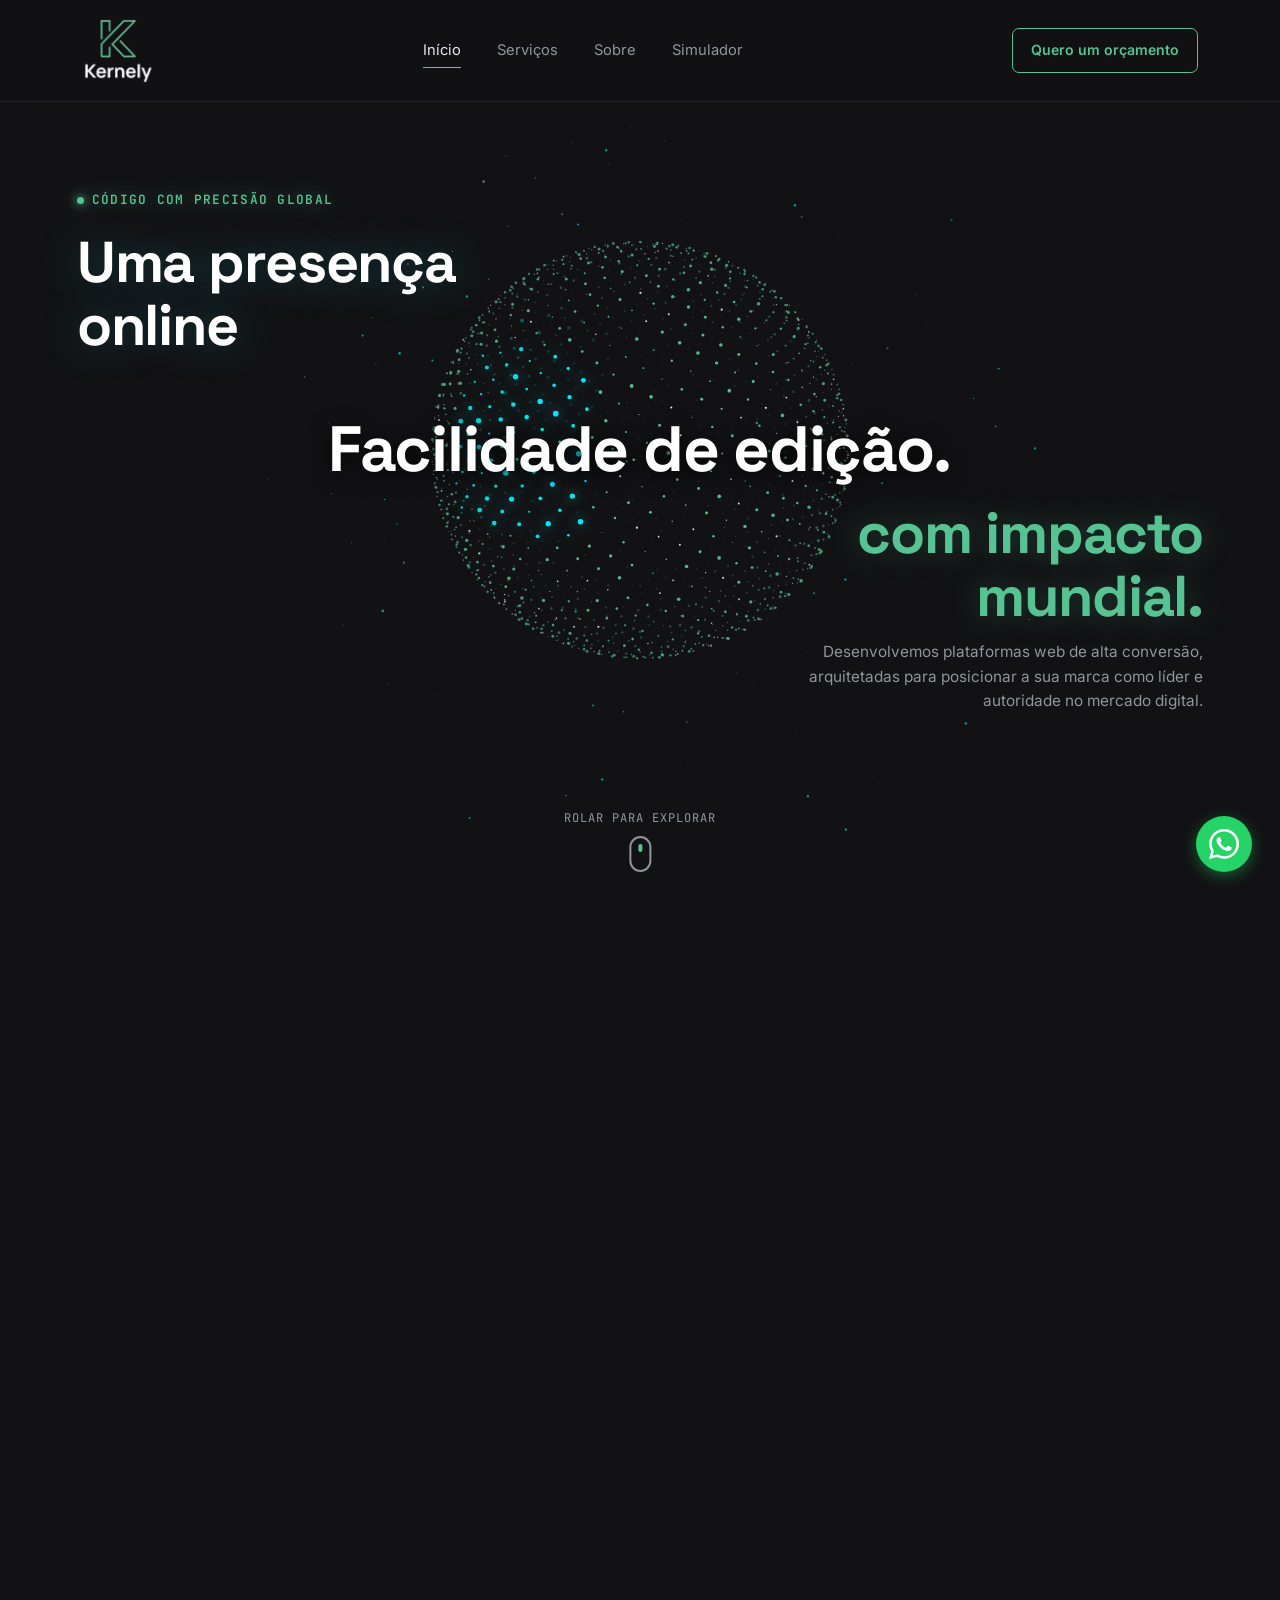
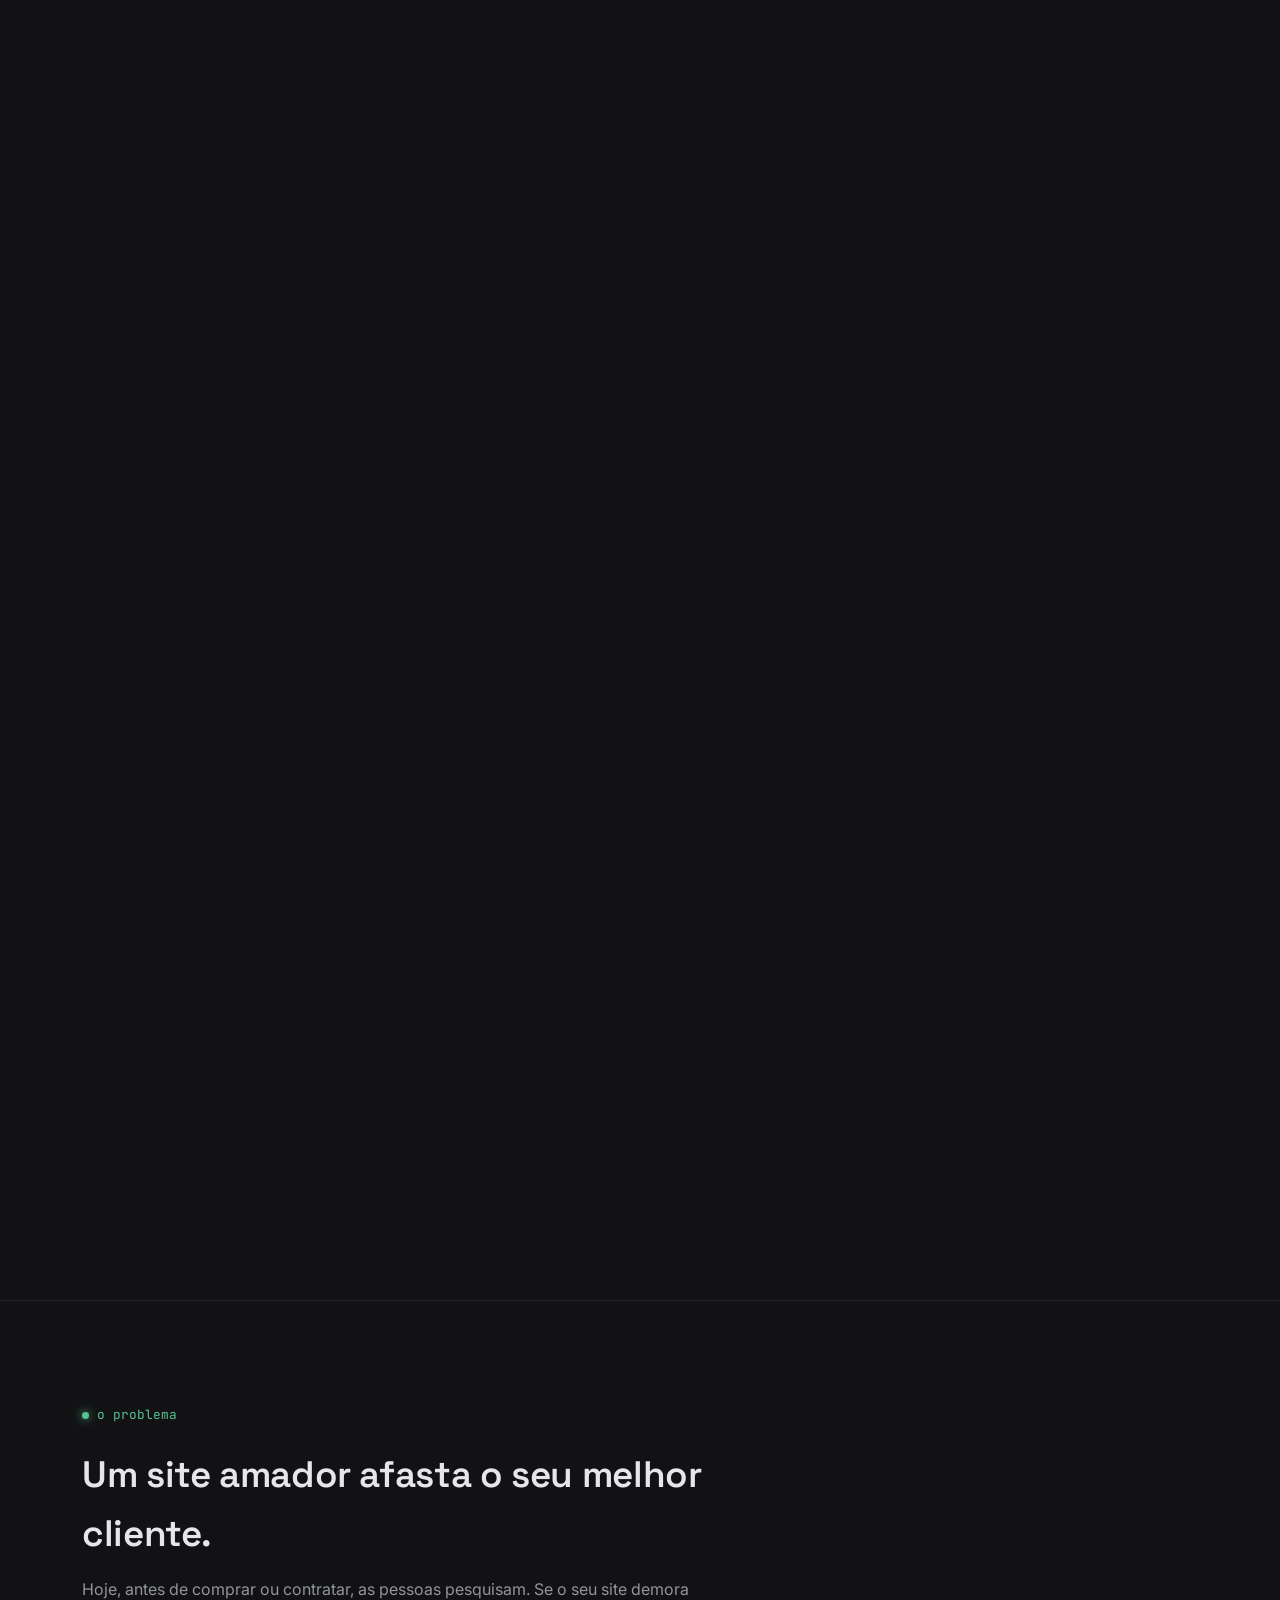
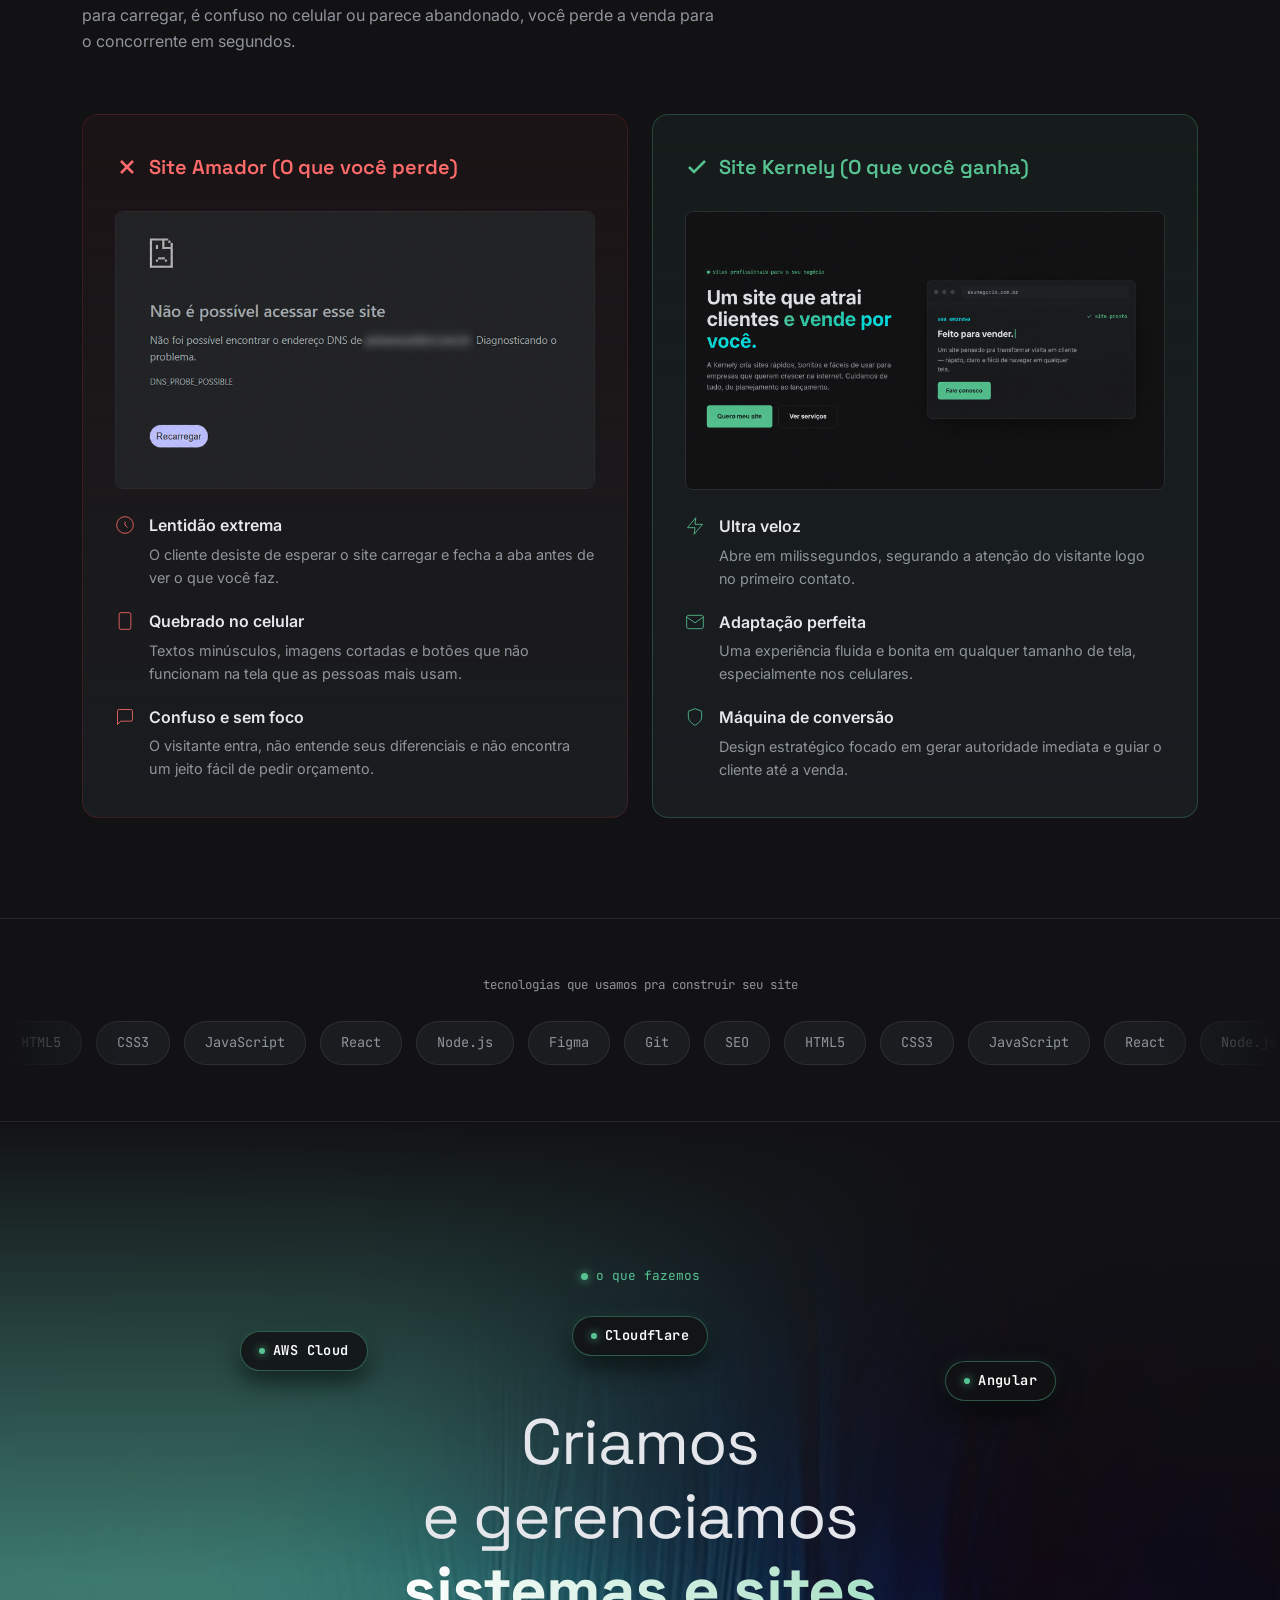
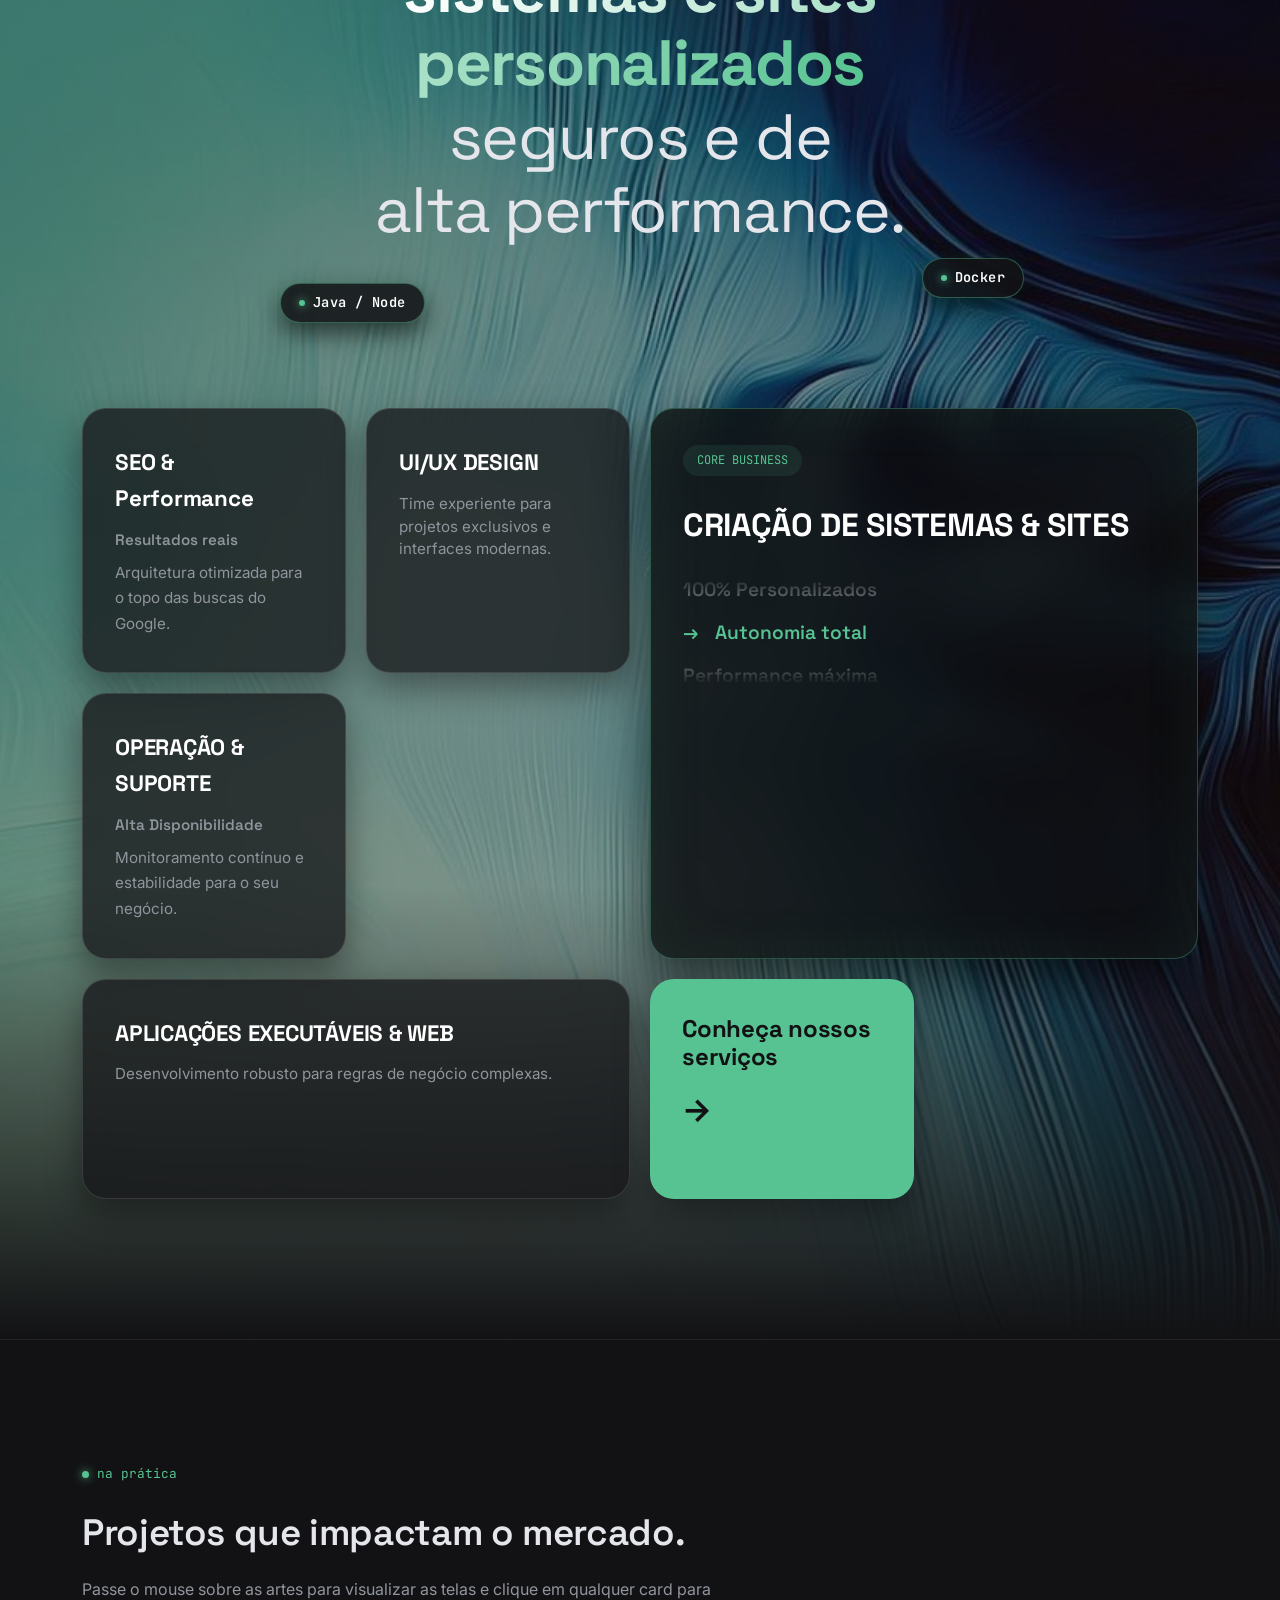
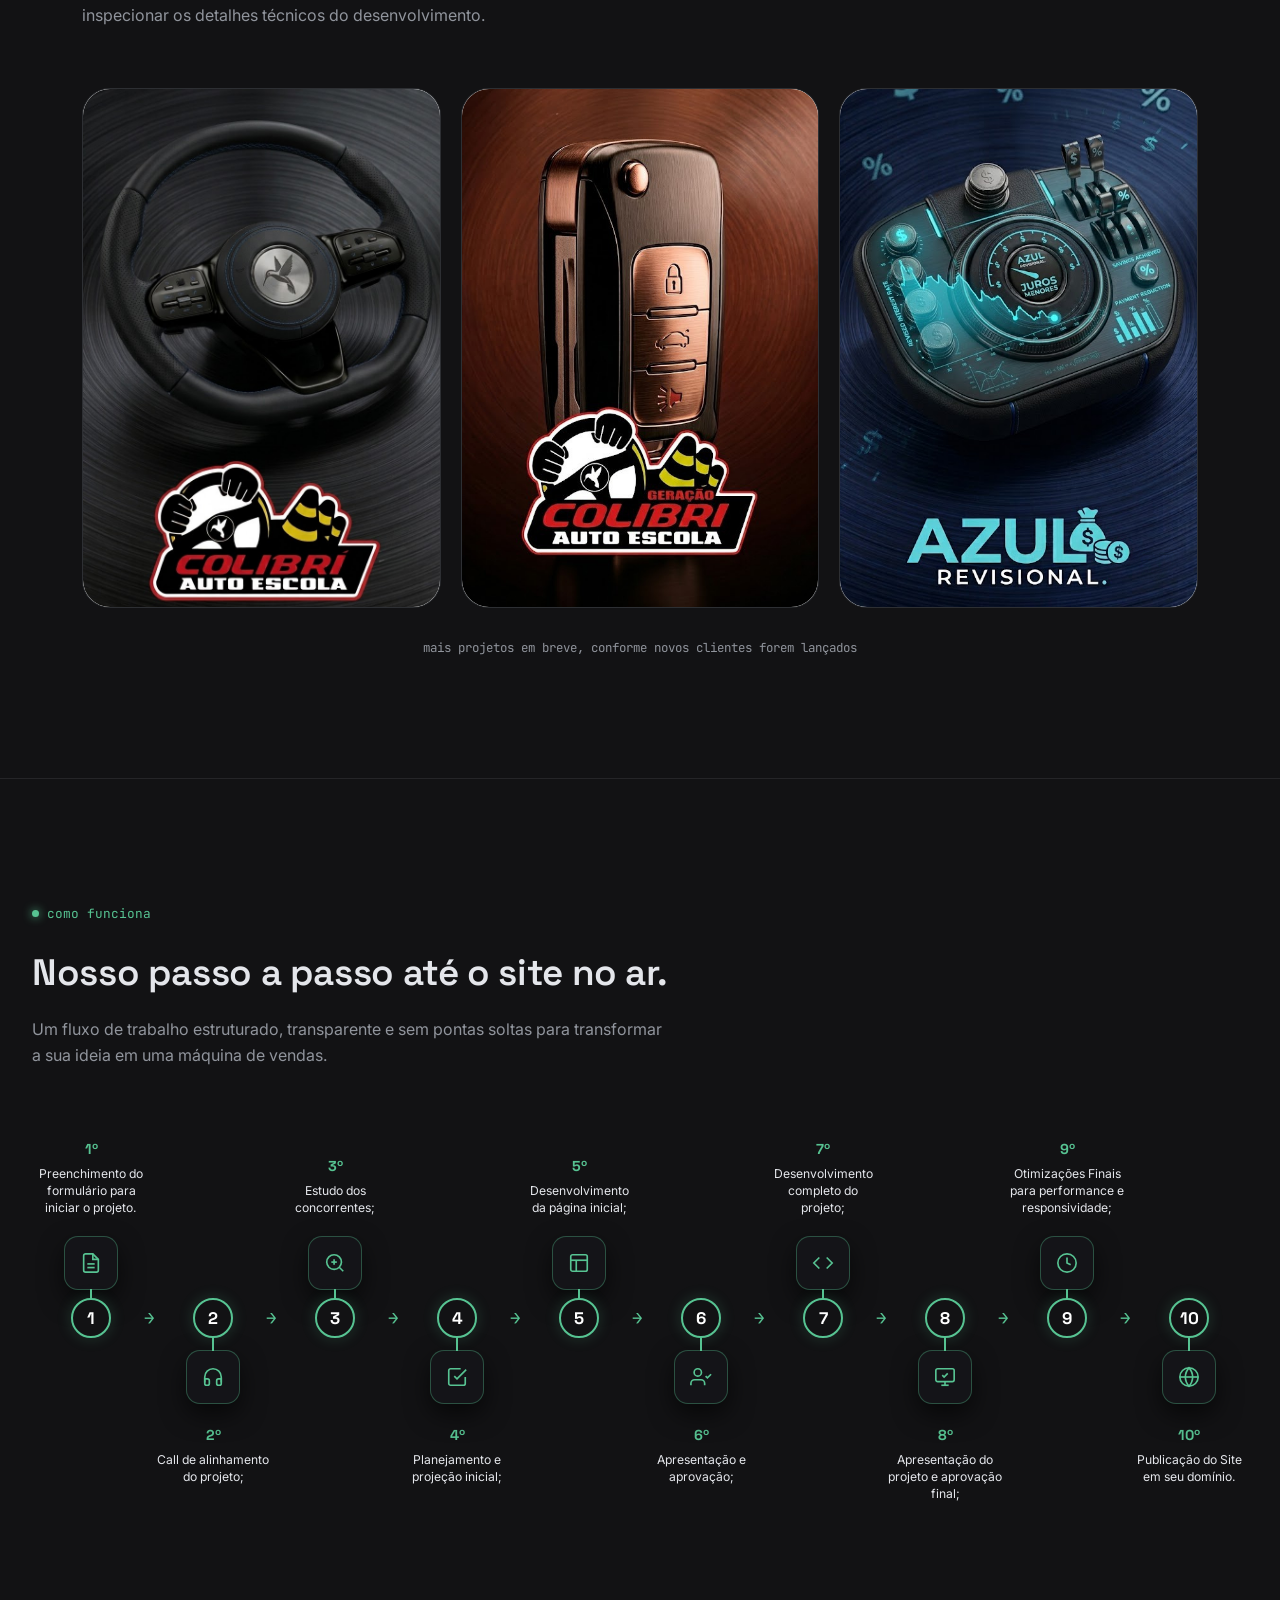
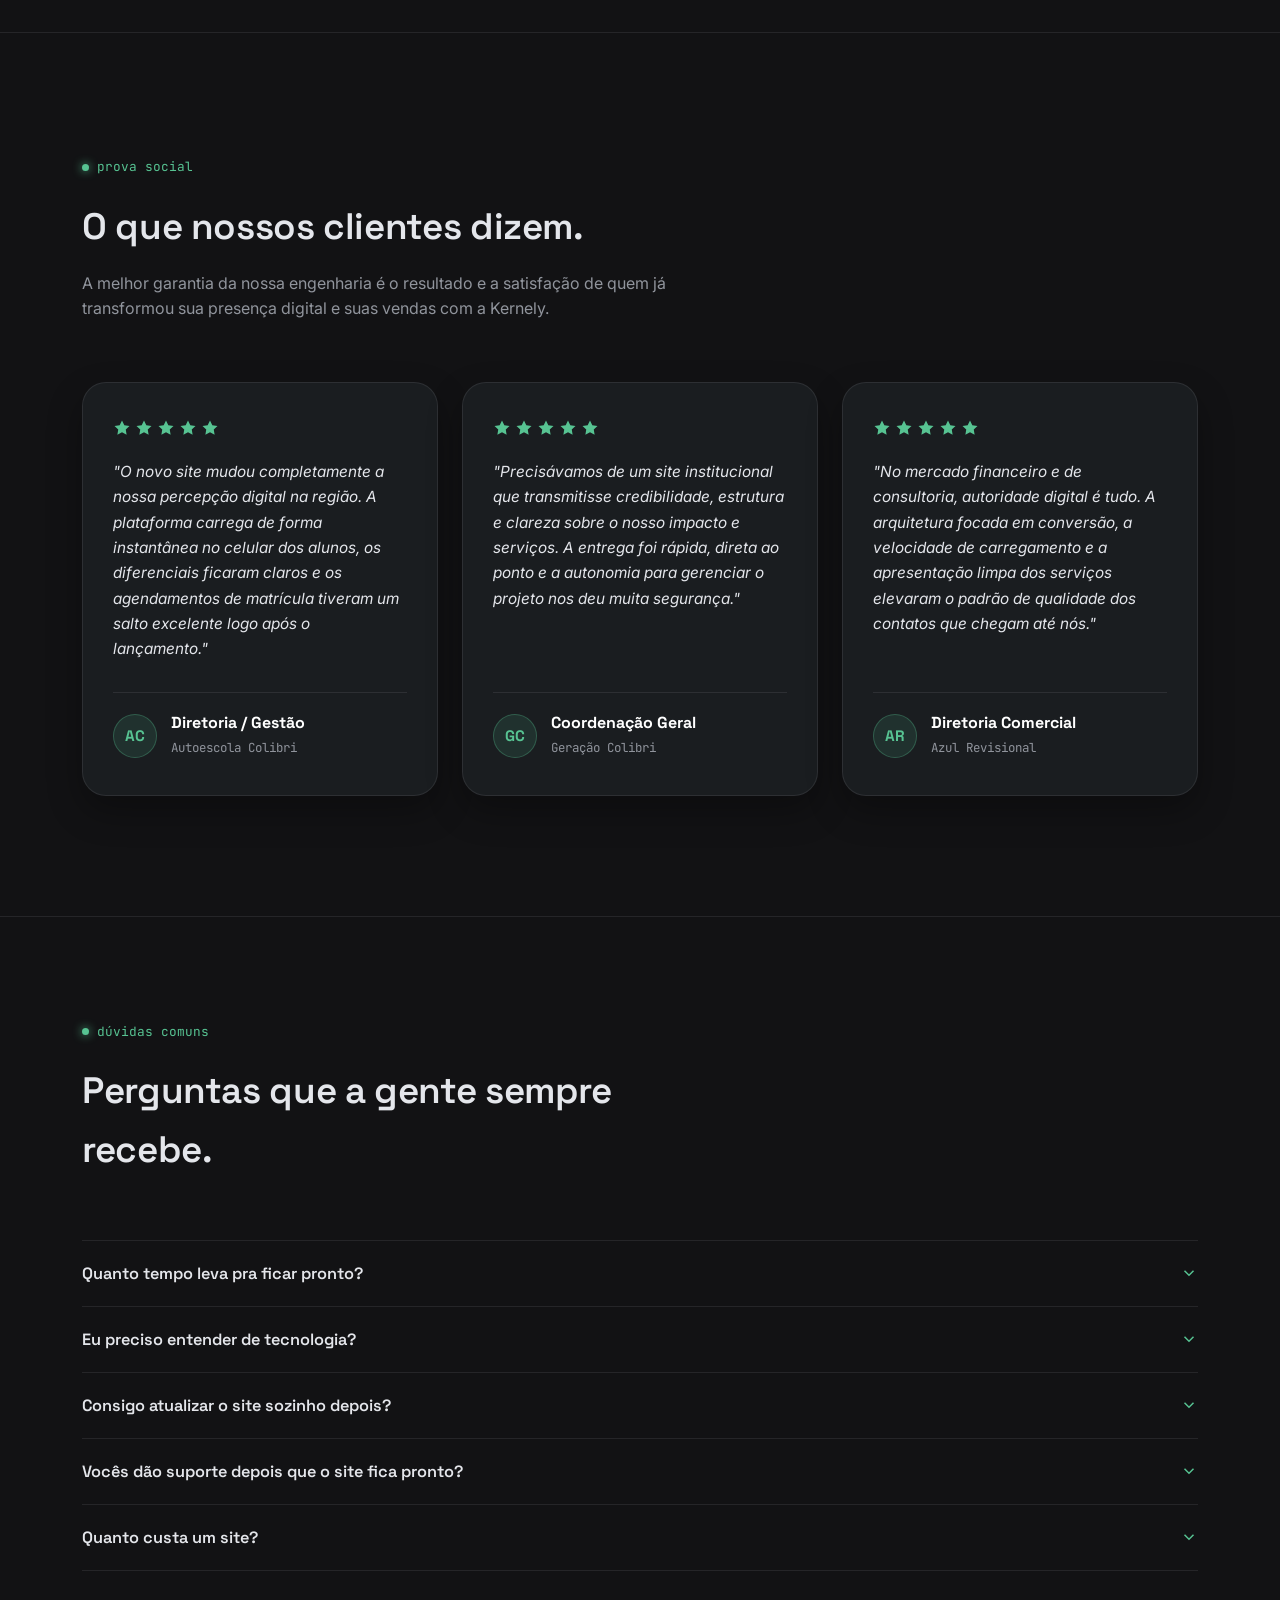
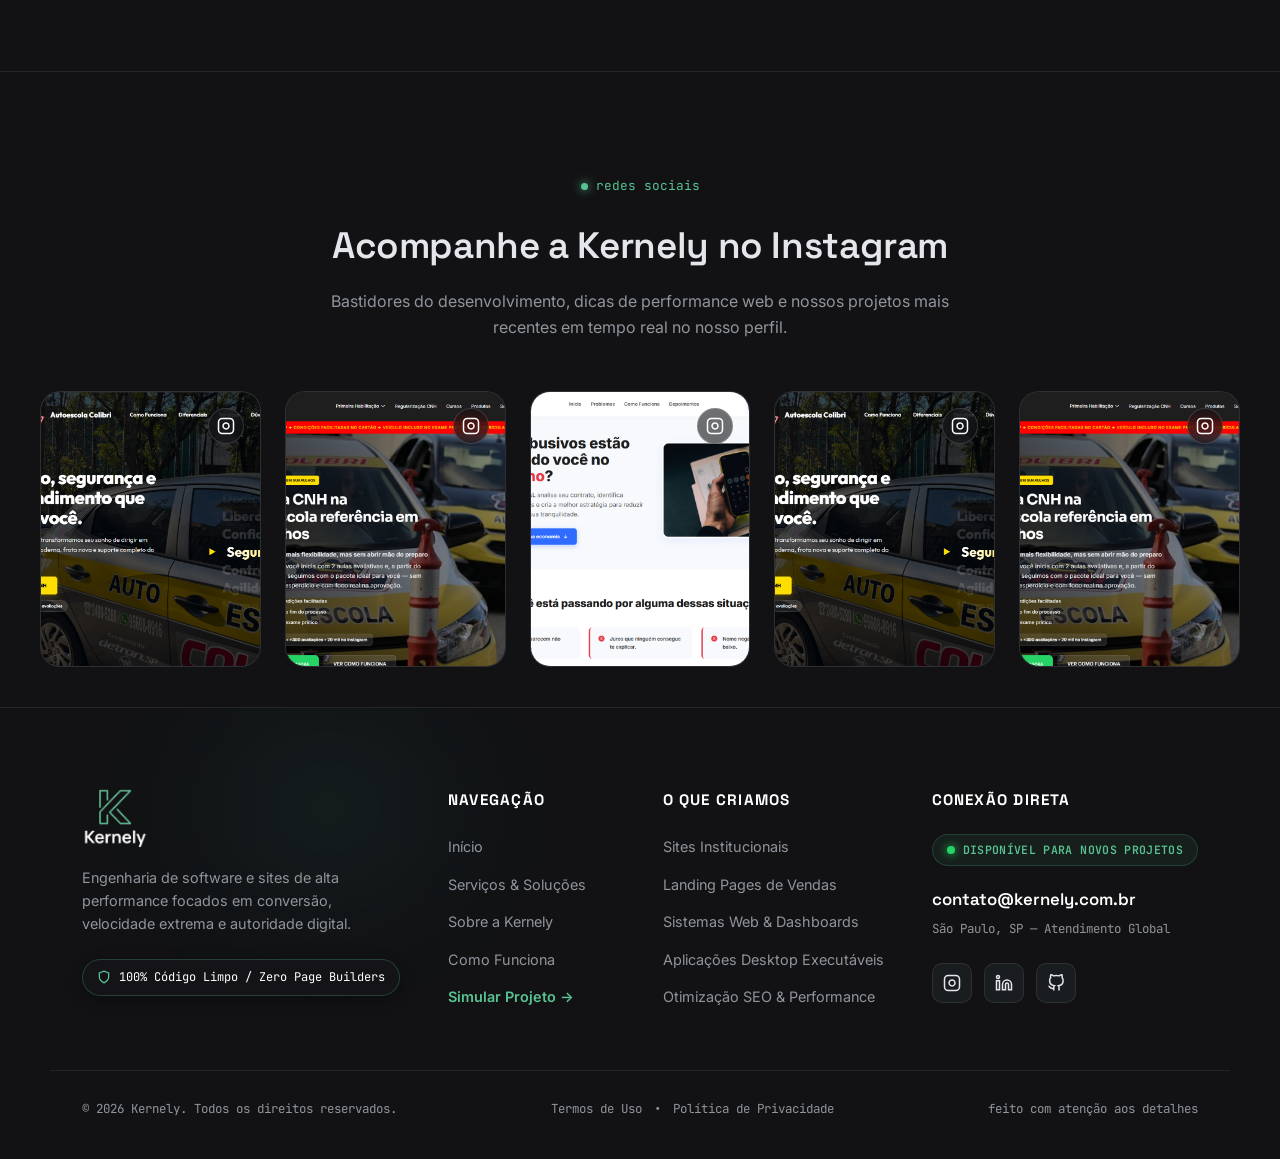
==== commit 8bac8518: "Update navigation links to use root paths" ====
--- a/index.html
+++ b/index.html
@@ -147,9 +147,9 @@
     </a>
     <div class="nav-links">
       <a href="/" class="active">Início</a>
-      <a href="servicos.html">Serviços</a>
-      <a href="sobre.html">Sobre</a>
-      <a href="simulador.html">Simulador</a>
+      <a href="/servicos">Serviços</a>
+      <a href="/sobre">Sobre</a>
+      <a href="/simulador">Simulador</a>
     </div>
     <a class="nav-cta" href="https://wa.me/5511995620111?text=Ol%C3%A1!%20Gostaria%20de%20solicitar%20um%20or%C3%A7amento%20com%20a%20Kernely." target="_blank" rel="noopener noreferrer">Quero um orçamento</a>
   </nav>
@@ -157,19 +157,19 @@
 
 <!-- BARRA DE NAVEGAÇÃO MOBILE -->
 <nav class="mobile-bottom-nav">
-  <a href="index.html" class="active">
+  <a href="/" class="active">
     <svg viewBox="0 0 24 24"><path d="M3 9l9-7 9 7v11a2 2 0 0 1-2 2H5a2 2 0 0 1-2-2z"/><polyline points="9 22 9 12 15 12 15 22"/></svg>
     <span>Início</span>
   </a>
-  <a href="servicos.html">
+  <a href="/servicos">
     <svg viewBox="0 0 24 24"><rect x="3" y="3" width="7" height="7"/><rect x="14" y="3" width="7" height="7"/><rect x="14" y="14" width="7" height="7"/><rect x="3" y="14" width="7" height="7"/></svg>
     <span>Serviços</span>
   </a>
-  <a href="sobre.html">
+  <a href="/sobre">
     <svg viewBox="0 0 24 24"><path d="M20 21v-2a4 4 0 0 0-4-4H8a4 4 0 0 0-4 4v2"/><circle cx="12" cy="7" r="4"/></svg>
     <span>Sobre</span>
   </a>
-  <a href="simulador.html">
+  <a href="/simulador">
     <svg viewBox="0 0 24 24"><rect x="2" y="3" width="20" height="14" rx="2" ry="2"/><line x1="8" y1="21" x2="16" y2="21"/><line x1="12" y1="17" x2="12" y2="21"/></svg>
     <span>Simulador</span>
   </a>
@@ -732,7 +732,7 @@
     
     <!-- COLUNA 1: MARCA & MISSÃO -->
     <div class="footer-col brand-col">
-      <a href="index.html" class="footer-brand">
+      <a href="/" class="footer-brand">
         <img src="imagens/logo-kernely.png" alt="Kernely Logo" class="logo-img-footer">
       </a>
       <p class="footer-desc">Engenharia de software e sites de alta performance focados em conversão, velocidade extrema e autoridade digital.</p>
@@ -747,10 +747,10 @@
       <span class="footer-title">Navegação</span>
       <ul class="footer-nav">
         <li><a href="/">Início</a></li>
-        <li><a href="servicos.html">Serviços & Soluções</a></li>
-        <li><a href="sobre.html">Sobre a Kernely</a></li>
-        <li><a href="index.html#processo">Como Funciona</a></li>
-        <li><a href="simulador.html" target="_blank" rel="noopener noreferrer" class="link-highlight">Simular Projeto →</a></li>
+        <li><a href="/servicos">Serviços & Soluções</a></li>
+        <li><a href="/sobrel">Sobre a Kernely</a></li>
+        <li><a href="/#processo">Como Funciona</a></li>
+        <li><a href="/simulador" target="_blank" rel="noopener noreferrer" class="link-highlight">Simular Projeto →</a></li>
       </ul>
     </div>
 
@@ -758,11 +758,11 @@
     <div class="footer-col">
       <span class="footer-title">O Que Criamos</span>
       <ul class="footer-nav">
-        <li><a href="servicos.html#guia-solucoes">Sites Institucionais</a></li>
-        <li><a href="servicos.html#guia-solucoes">Landing Pages de Vendas</a></li>
-        <li><a href="servicos.html#guia-solucoes">Sistemas Web & Dashboards</a></li>
-        <li><a href="servicos.html#guia-solucoes">Aplicações Desktop Executáveis</a></li>
-        <li><a href="servicos.html#seo-geo">Otimização SEO & Performance</a></li>
+        <li><a href="/servicos#guia-solucoes">Sites Institucionais</a></li>
+        <li><a href="/servicos#guia-solucoes">Landing Pages de Vendas</a></li>
+        <li><a href="/servicos#guia-solucoes">Sistemas Web & Dashboards</a></li>
+        <li><a href="/servicos#guia-solucoes">Aplicações Desktop Executáveis</a></li>
+        <li><a href="/servicos#seo-geo">Otimização SEO & Performance</a></li>
       </ul>
     </div>
 
@@ -776,7 +776,7 @@
       </div>
 
       <div class="contact-info">
-        <a href="mailto:kernelyltda@gmail.com" class="contact-email">kernelyltda@gmail.com</a>
+        <a href="mailto:contato@kernely.com.br" class="contact-email">contato@kernely.com.br</a>
         <span class="contact-loc">São Paulo, SP — Atendimento Global</span>
       </div>
 
@@ -846,4 +846,4 @@
 </div>
 
 </body>
-</html>+</html>
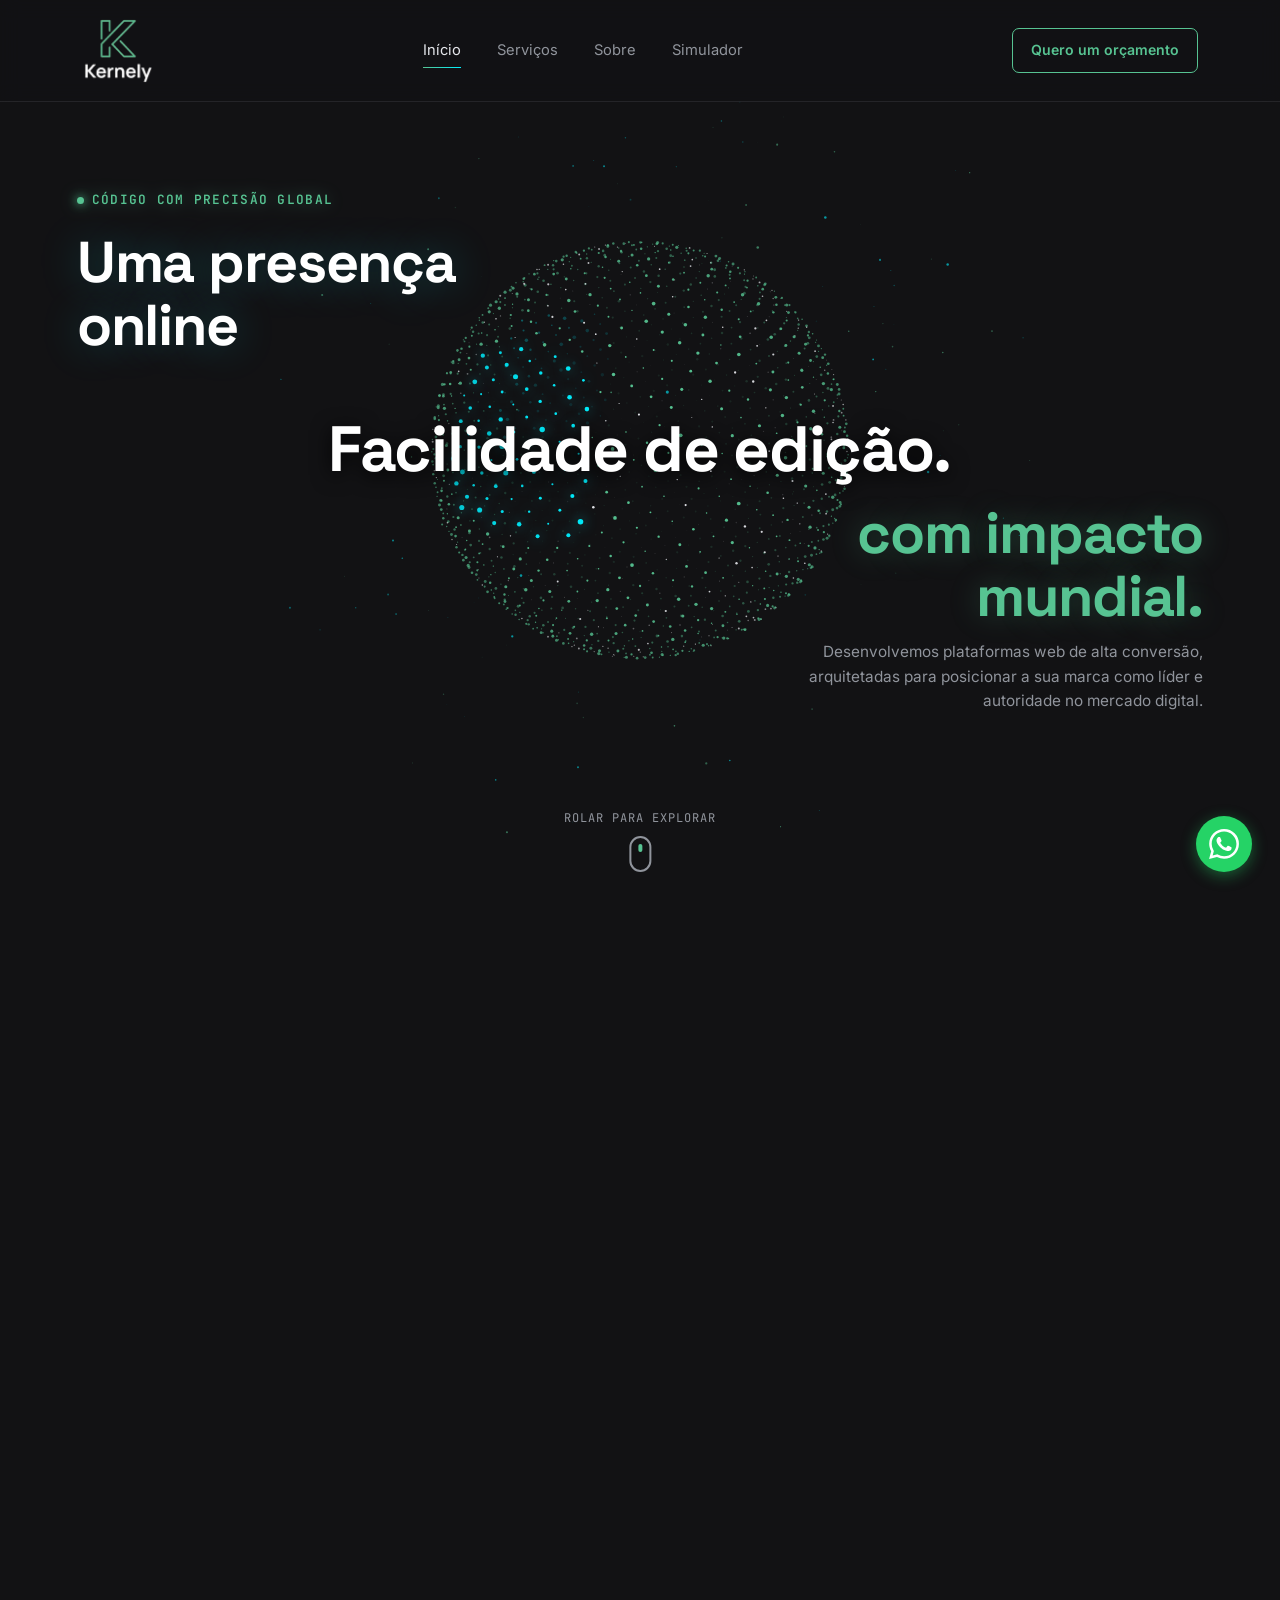
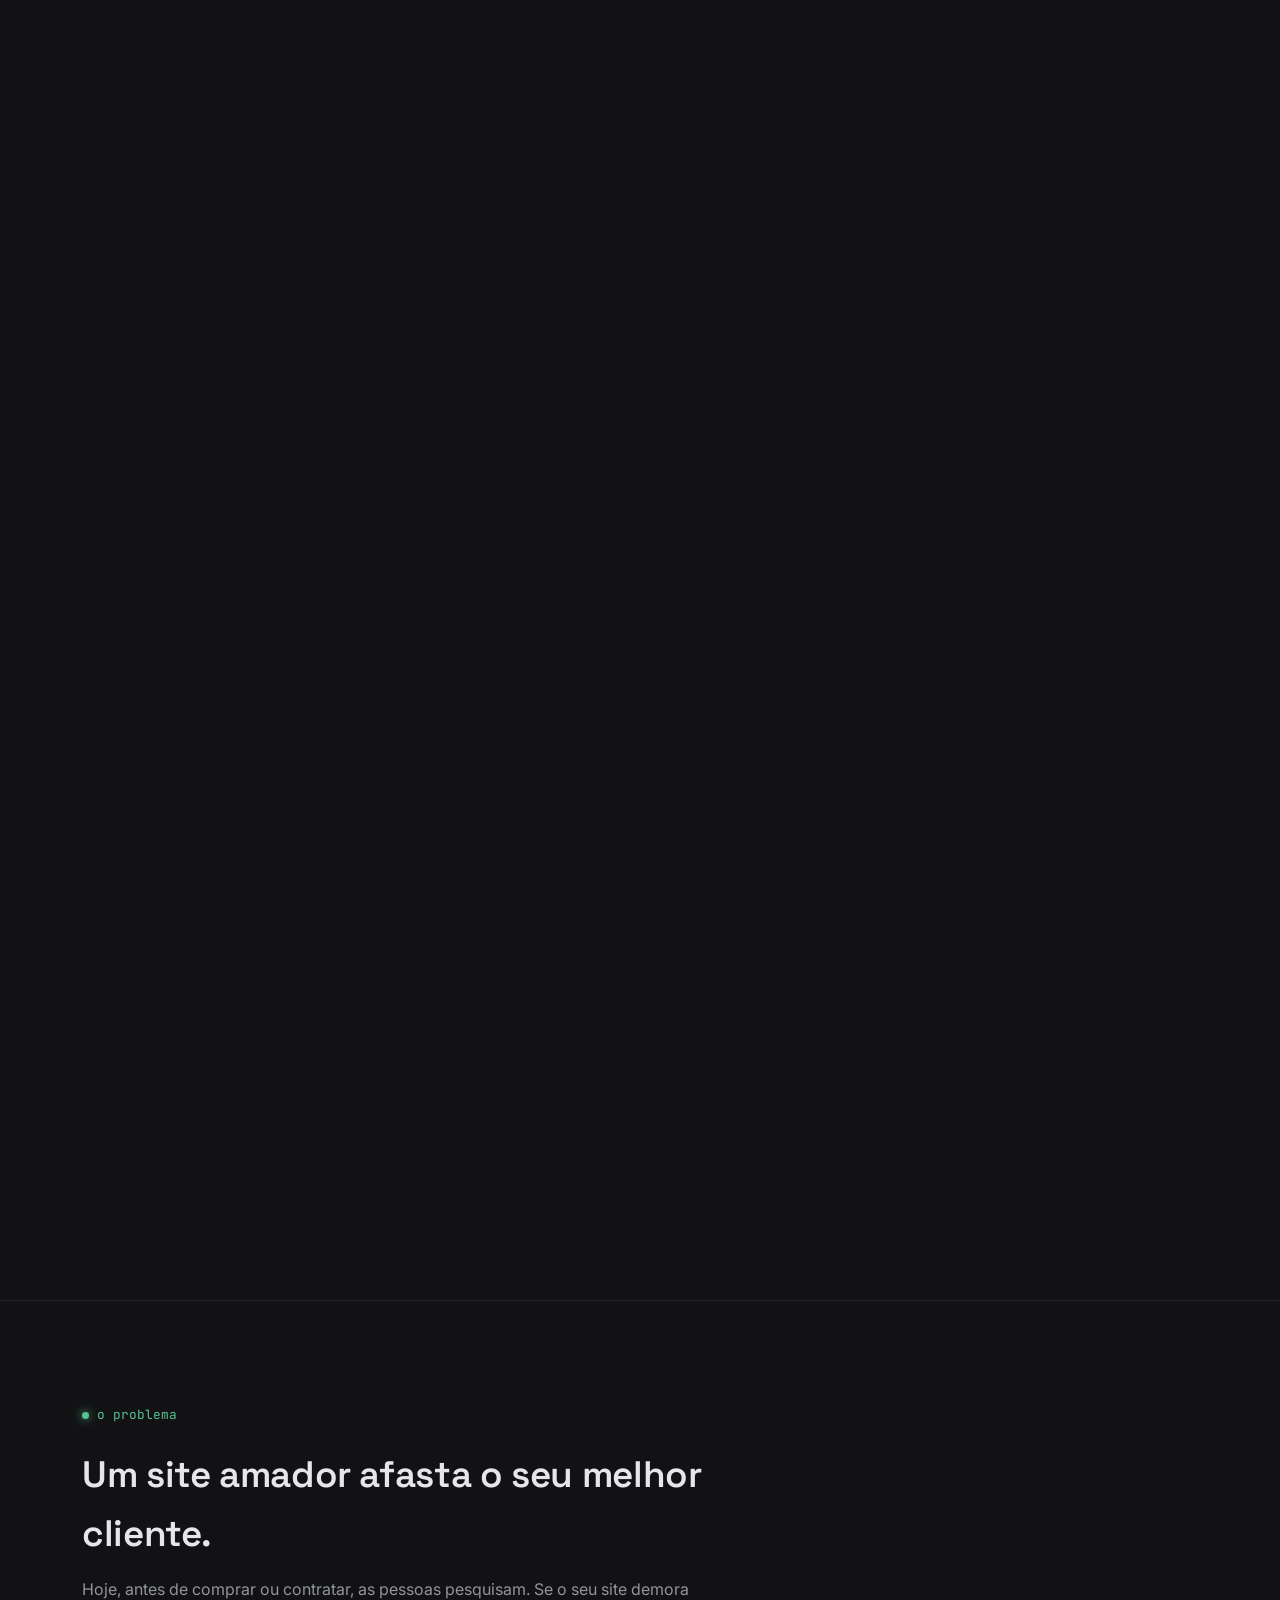
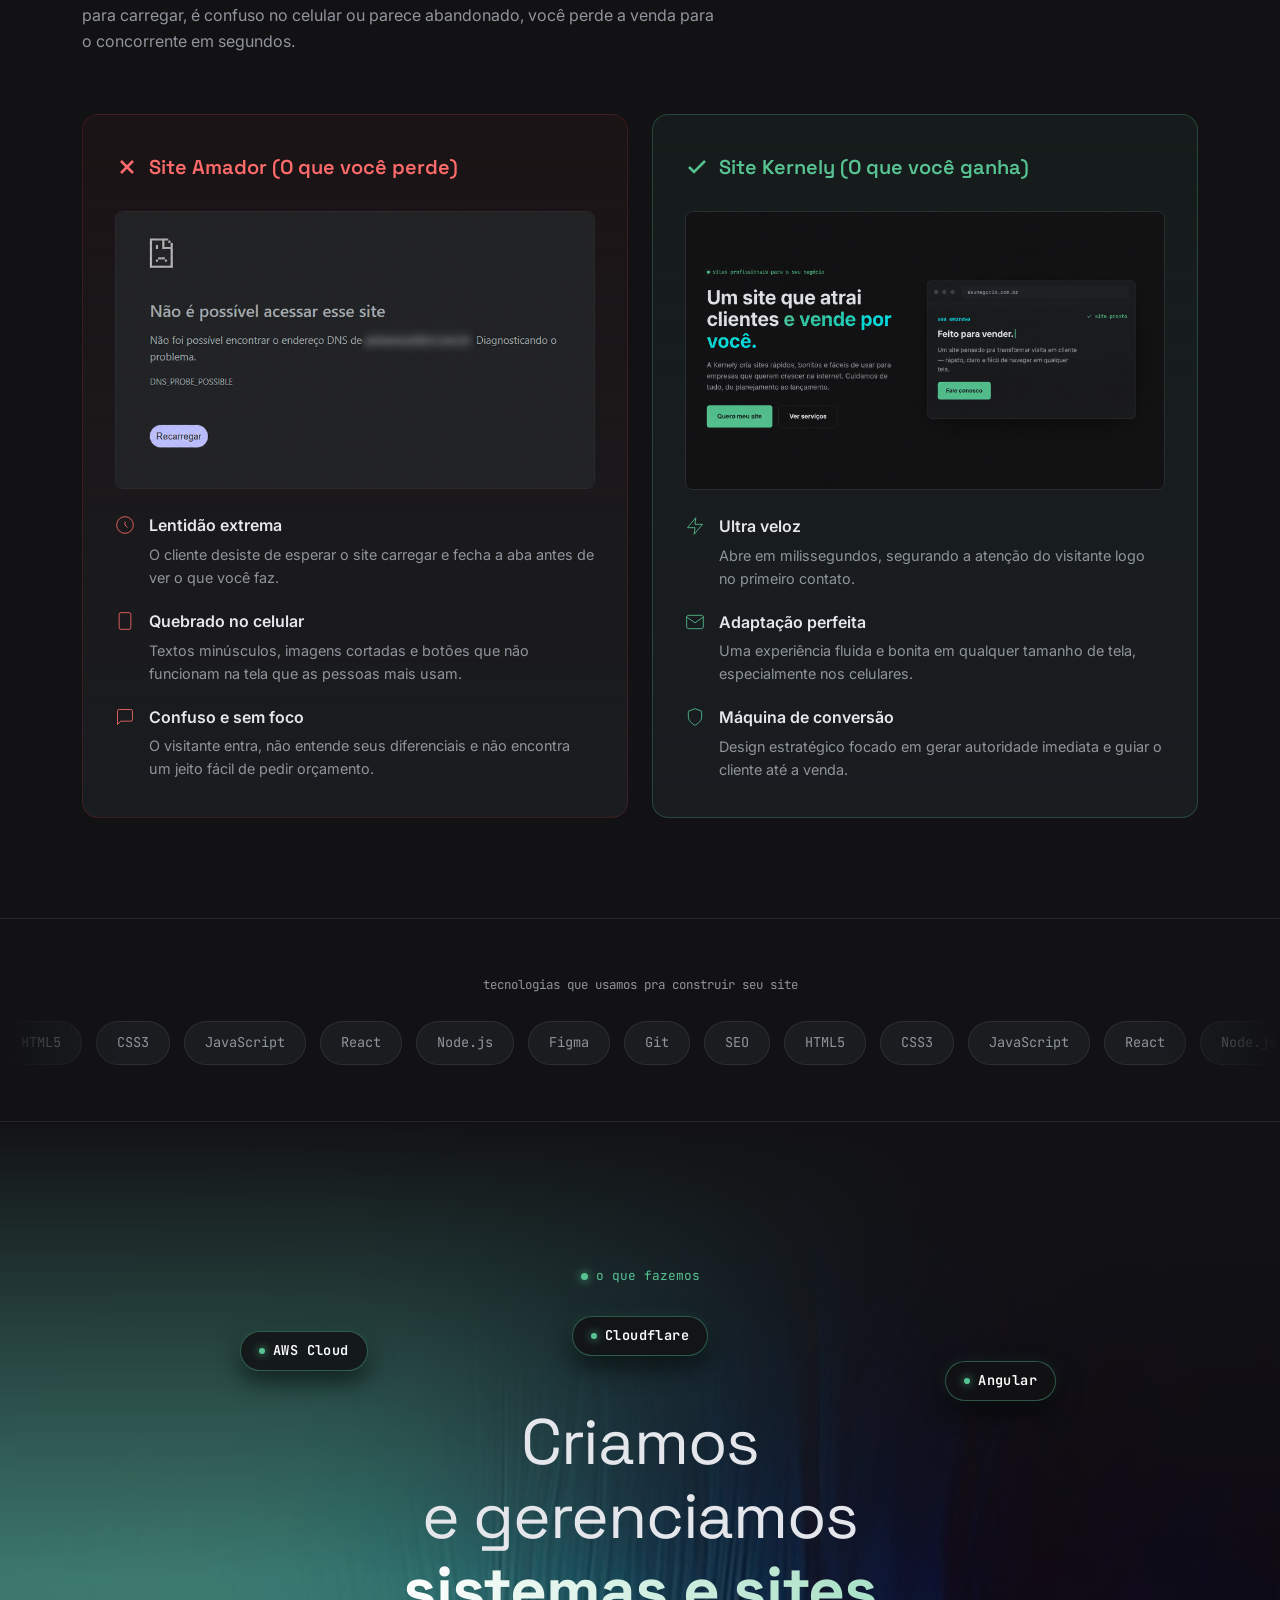
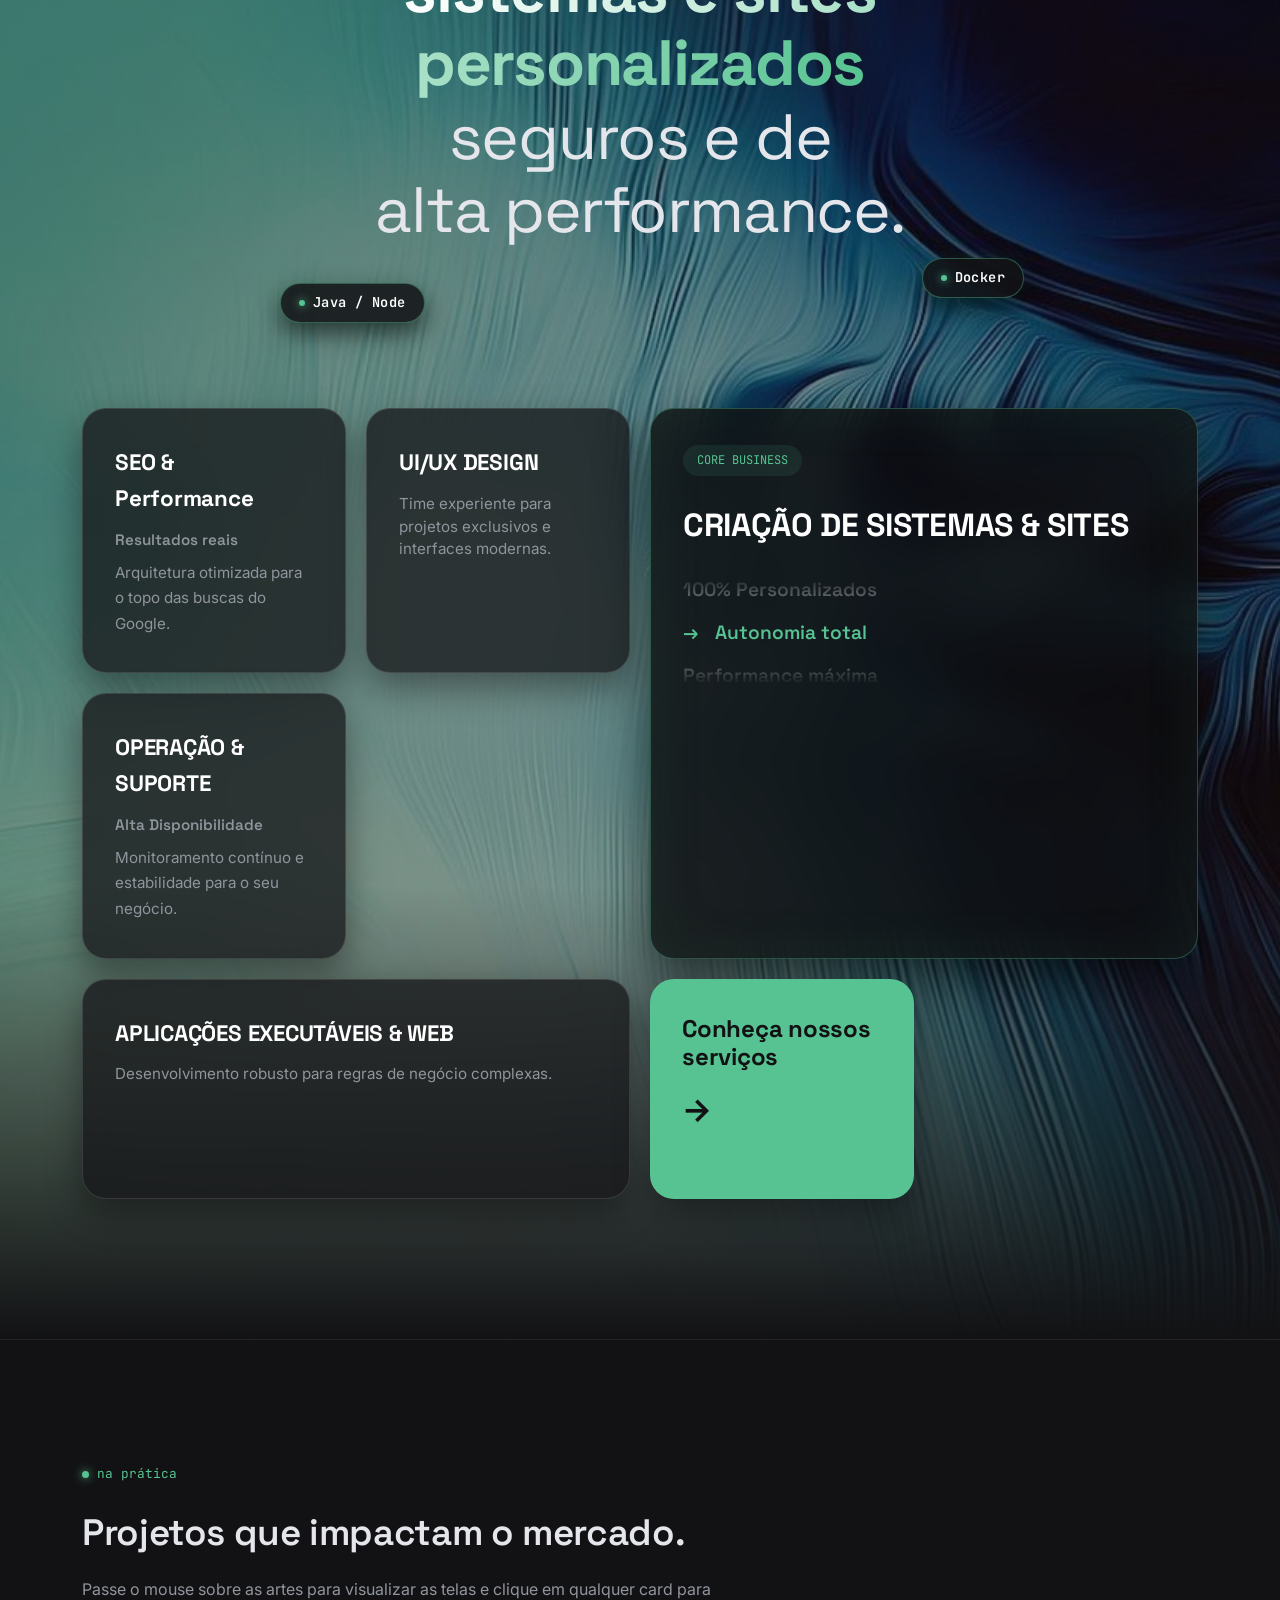
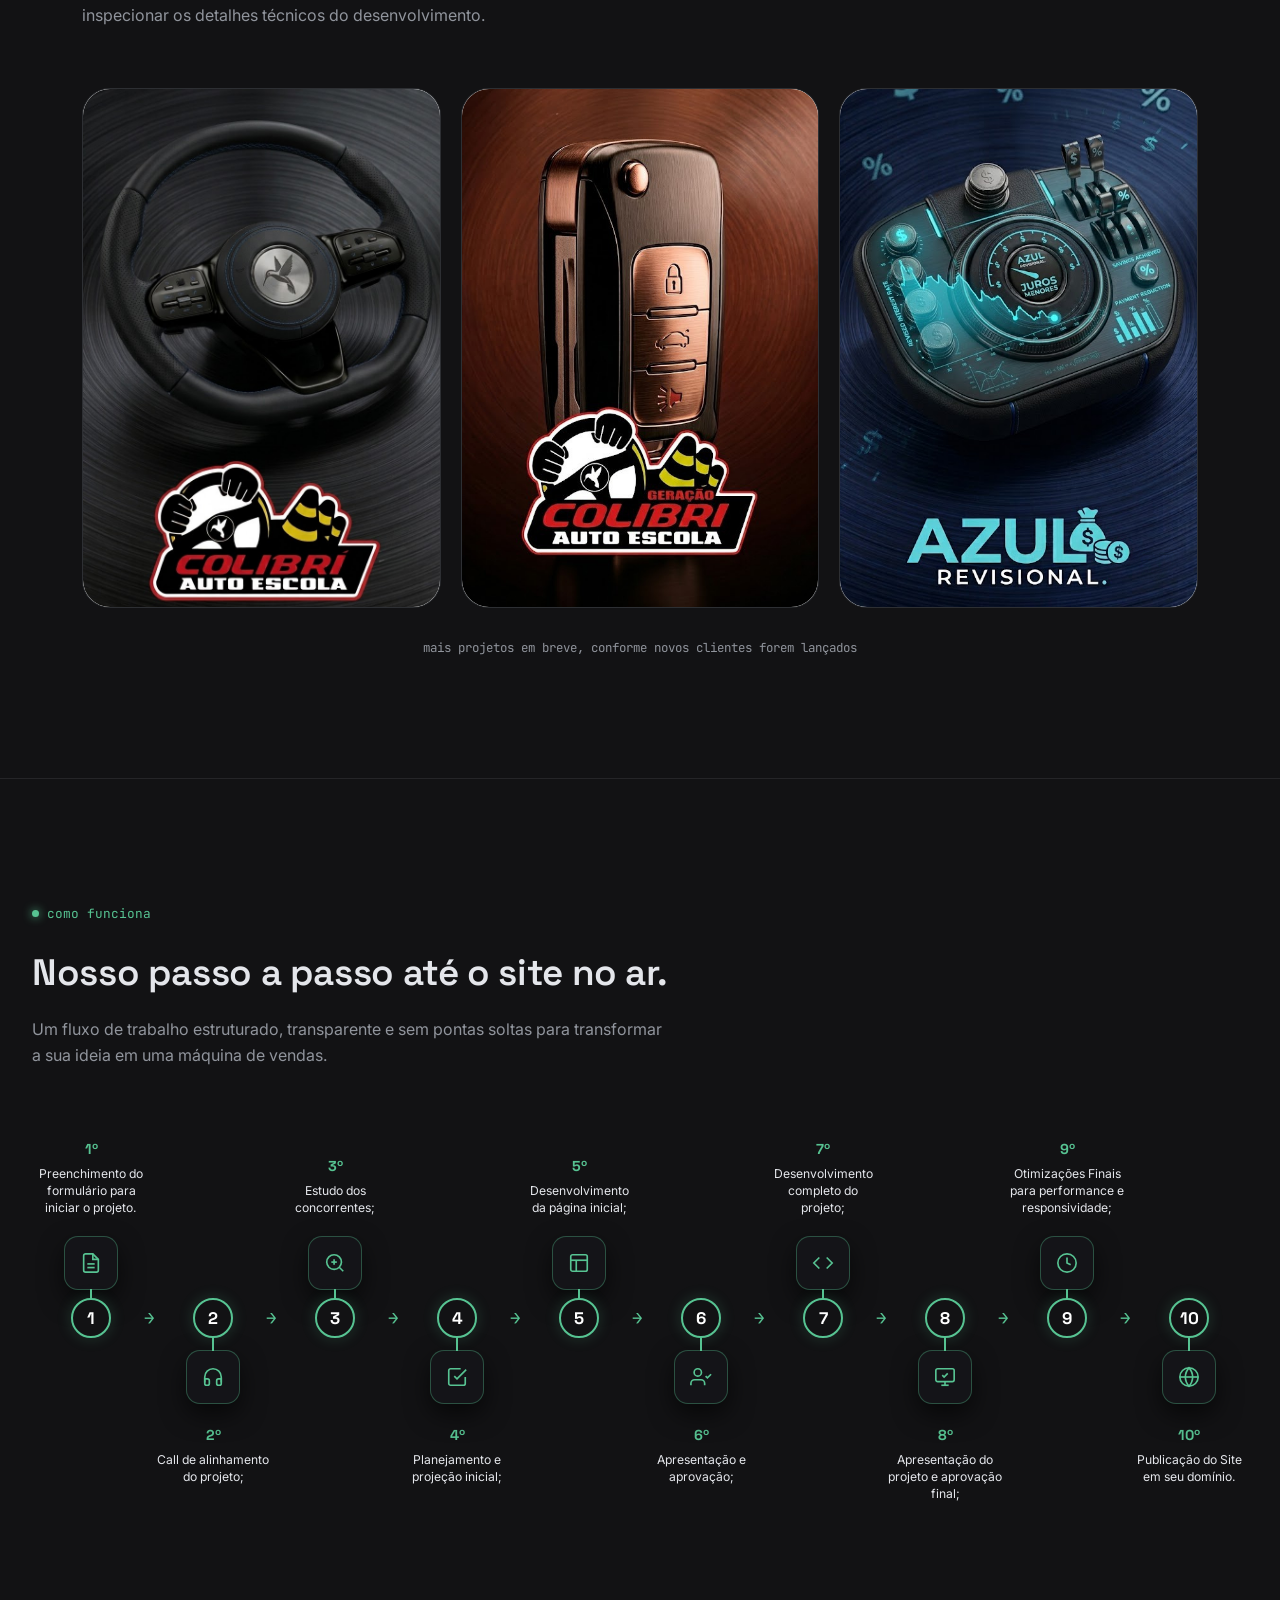
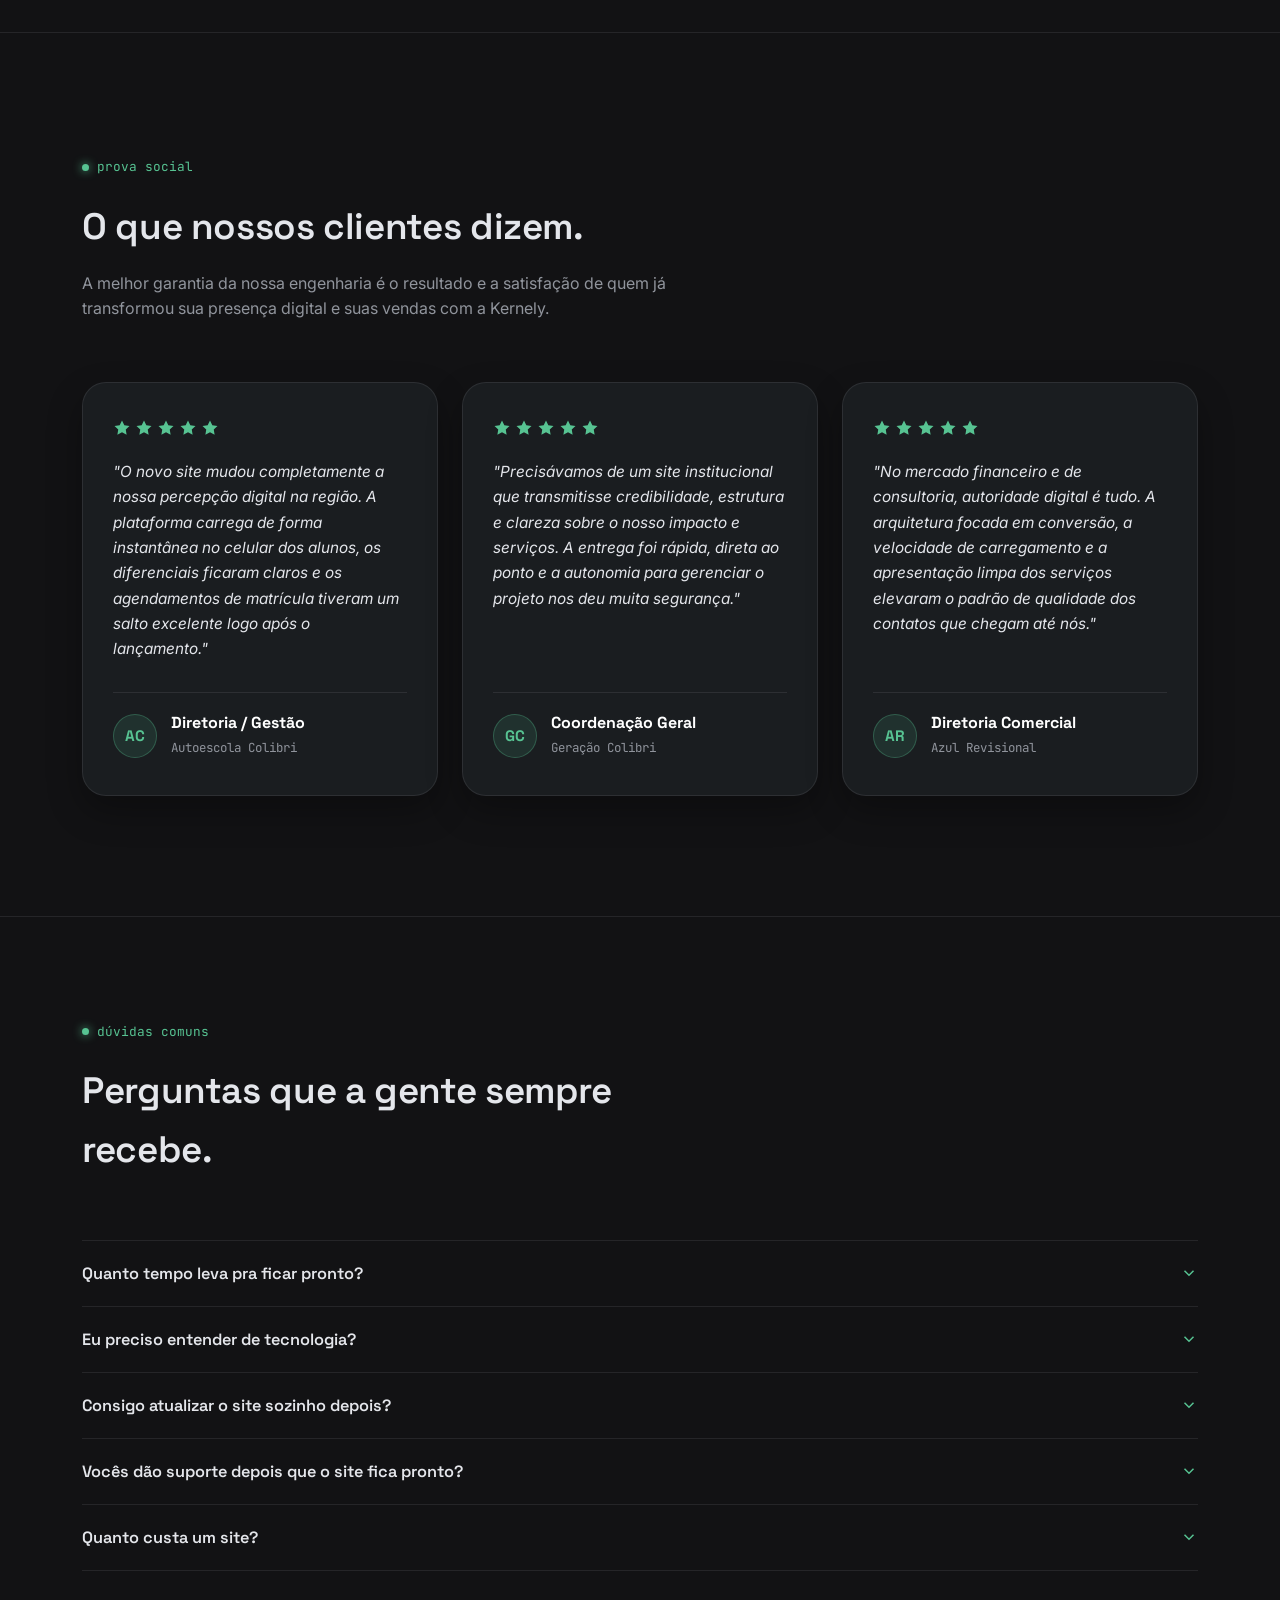
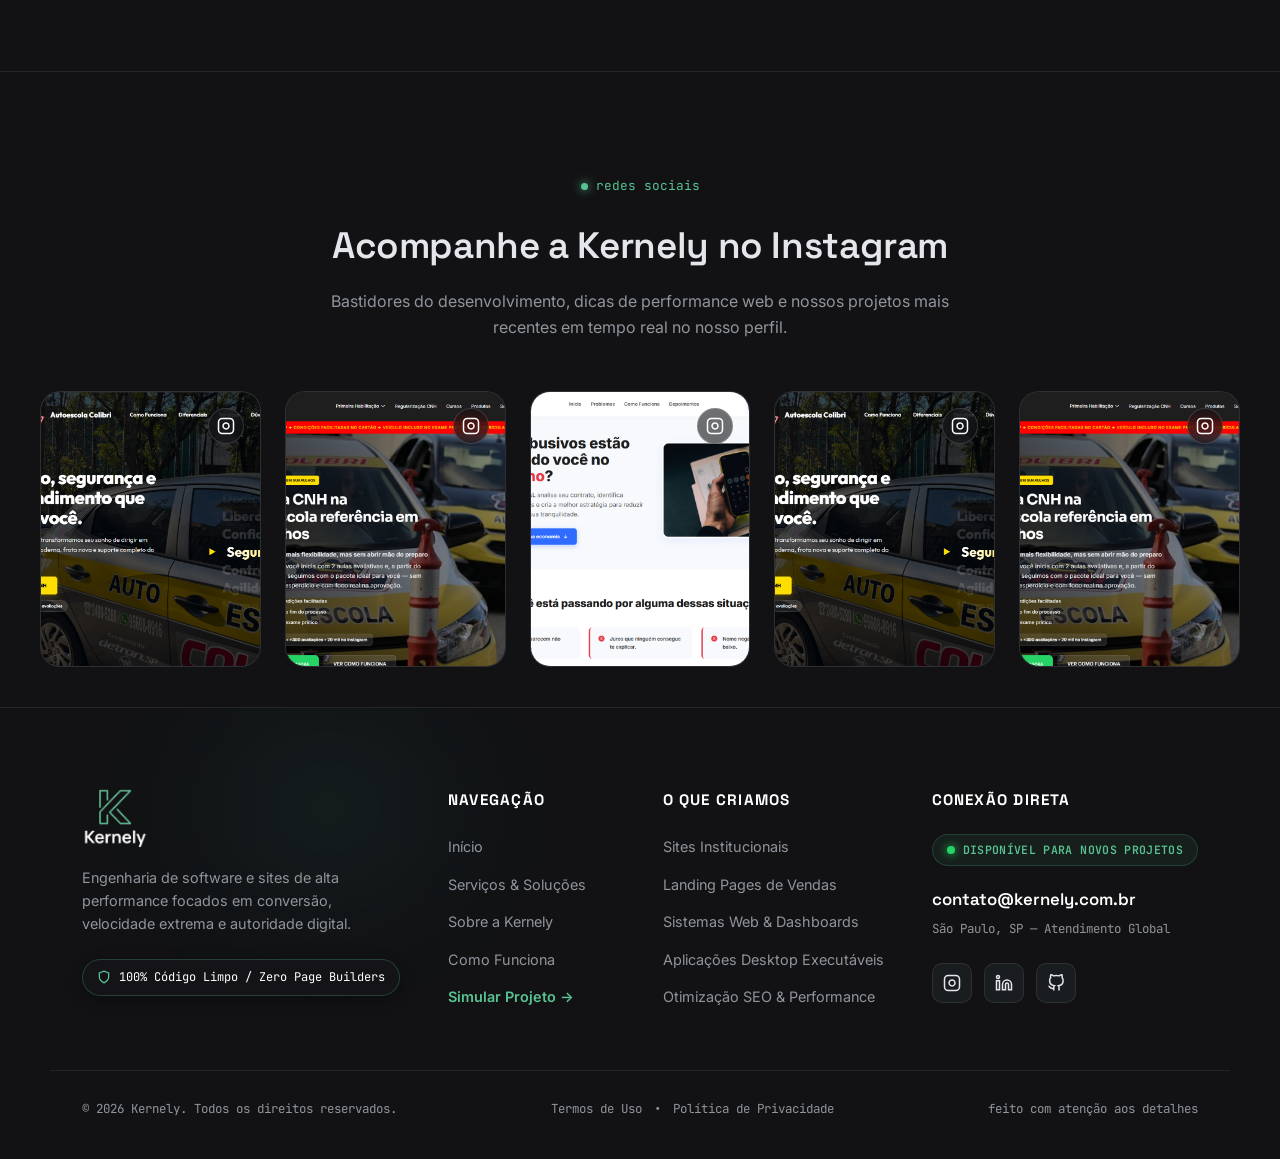
==== commit 826ae292: "Update favicon links in index.html" ====
--- a/index.html
+++ b/index.html
@@ -11,10 +11,11 @@
 <link rel="stylesheet" href="styles.css?v=9">
 
 <!-- Favicons -->
-<link rel="icon" type="image/svg+xml" href="imagens/favicon.svg">
-<link rel="icon" type="image/x-icon" href="imagens/favicon.ico">
-<link rel="apple-touch-icon" href="imagens/apple-touch-icon.png">
-<link rel="manifest" href="site.webmanifest">
+<link rel="icon" type="image/svg+xml" href="/imagens/favicon.svg">
+<link rel="icon" type="image/png" sizes="192x192" href="/imagens/favicon-192.png">
+<link rel="icon" type="image/x-icon" href="/imagens/favicon.ico">
+<link rel="apple-touch-icon" href="/imagens/apple-touch-icon.png">
+<link rel="manifest" href="/site.webmanifest">
 <meta name="theme-color" content="#121214">
 
 <!-- Open Graph / Twitter -->
